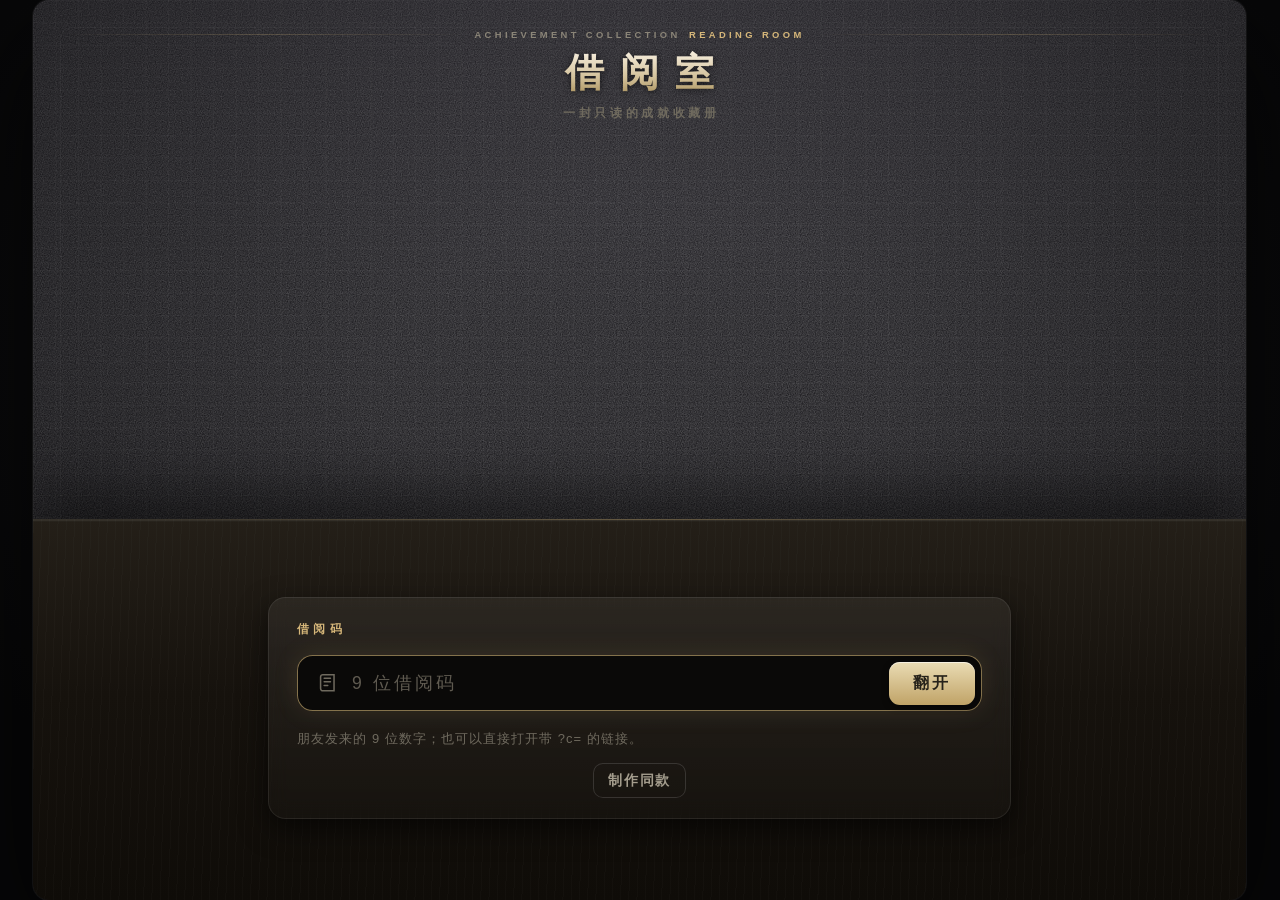
==== index.html @ 3015d7d9 "借阅室：根路径落地页与 9 位借阅码入口" ====
<!doctype html>
<html lang="zh-CN">
<head>
<meta charset="utf-8">
<meta name="viewport" content="width=device-width, initial-scale=1">
<title>借阅室 · 成就收藏册</title>
<meta name="description" content="一封只读的成就收藏册借阅邀请。">
<meta name="referrer" content="no-referrer">
<meta name="robots" content="noindex, nofollow, noarchive">
<meta name="color-scheme" content="dark">
<meta name="theme-color" content="#0b0a09">
<meta http-equiv="Content-Security-Policy" content="default-src 'self'; script-src 'self'; style-src 'self' 'unsafe-inline' https://fonts.googleapis.com; font-src 'self' data: https://fonts.gstatic.com; img-src 'self' data: https://*.steamstatic.com https://steamstatic.com; connect-src https://ac-share.duckdns.org:8443; object-src 'none'; base-uri 'none'; form-action 'none'">
<link rel="stylesheet" href="./assets/viewer-d025e273.css">
</head>
<body>
<div class="rm-root" id="root">
    <main class="rm-stage" id="stage">
        <div class="rm-room" id="room">
            <div class="rm-wall" aria-hidden="true"></div>
            <div class="rm-desk" aria-hidden="true"></div>

            <header class="rm-head">
                <div class="rm-eyebrow"><i></i><span>ACHIEVEMENT COLLECTION</span><b>READING ROOM</b><i></i></div>
                <h1 class="rm-title">借阅室</h1>
                <p class="rm-sub">一封只读的成就收藏册</p>
            </header>

            <!-- 状态面板：加载失败 / 链接失效 / 已合上 -->
            <div class="rm-panel" id="statusPanel">
                <div class="rm-glass rm-status">
                    <p class="rm-status__eyebrow">READING ROOM</p>
                    <h2 class="rm-status__title" id="statusTitle">正在取回册子</h2>
                    <p class="rm-status__text" id="statusText">请稍候。</p>
                    <div class="rm-status__row" id="statusActions" hidden>
                        <button type="button" class="rm-btn" id="statusBtn">再试一次</button>
                        <a class="rm-btn rm-status__make" id="statusMake"
                           href="https://github.com/Kevin0036/steam_achievement_improve"
                           target="_blank" rel="noopener noreferrer" hidden>制作同款</a>
                    </div>
                </div>
            </div>

            <!-- 无码落地：输入朋友发来的 9 位借阅码 -->
            <div class="rm-panel" id="codePanel">
                <div class="rm-glass rm-req rm-codebox">
                    <h2 class="rm-req__title">借阅码</h2>
                    <div class="rm-field" id="codeField">
                        <svg viewBox="0 0 24 24" aria-hidden="true"><path d="M4 5.5A2.5 2.5 0 0 1 6.5 3H19v18H6.5A2.5 2.5 0 0 1 4 18.5z"/><path d="M8 7h7M8 11h7M8 15h4"/></svg>
                        <input id="codeInput" type="text" inputmode="numeric" spellcheck="false"
                               autocomplete="off" maxlength="15" placeholder="9 位借阅码"
                               aria-label="借阅码" aria-describedby="codeHint">
                        <button type="button" class="rm-btn" id="codeBtn">翻开</button>
                    </div>
                    <div class="rm-req__foot">
                        <span class="rm-hint" id="codeHint">朋友发来的 9 位数字；也可以直接打开带 ?c= 的链接。</span>
                    </div>
                    <div class="rm-req__foot rm-codebox__more">
                        <a class="rm-btn rm-btn--ghost" id="codeMake"
                           href="https://github.com/Kevin0036/steam_achievement_improve"
                           target="_blank" rel="noopener noreferrer">制作同款</a>
                    </div>
                </div>
            </div>

            <!-- 信封 -->
            <div class="rm-mail" id="mail" aria-hidden="true">
                <i class="rm-mail__ring" id="ring"></i>
                <span class="rm-mail__back"></span>

                <div class="rm-letter" id="letter">
                    <div class="rm-letter__flip">
                        <article class="rm-postcard" id="postcardFront">
                            <div class="rm-plate">
                                <span class="rm-plate__badge" aria-hidden="true"></span>
                                <span class="rm-plate__name">成就收藏册</span>
                                <span class="rm-plate__rule" aria-hidden="true"></span>
                                <span class="rm-plate__meta" id="plateMeta">—</span>
                            </div>
                            <div class="rm-postage" aria-hidden="true">
                                <svg viewBox="0 0 30 36">
                                    <g mask="url(#rmPerf)">
                                        <rect width="30" height="36" fill="#efe6cf"/>
                                        <rect x="2.6" y="2.6" width="24.8" height="30.8" fill="#202a4c"/>
                                        <rect x="3.6" y="3.6" width="22.8" height="28.8" fill="none" stroke="#d6b77a" stroke-width=".4"/>
                                    </g>
                                    <g transform="translate(8 11) scale(.5833)">
                                        <use href="#rmSteam" fill="#d6b77a"/>
                                    </g>
                                </svg>
                            </div>
                            <svg class="rm-postmark" viewBox="0 0 64 36" aria-hidden="true">
                                <g class="rm-pm-line">
                                    <circle cx="17" cy="18" r="13.5"/>
                                    <circle cx="17" cy="18" r="11"/>
                                    <path d="M35 10q4-3 8 0t8 0 8 0M35 18q4-3 8 0t8 0 8 0M35 26q4-3 8 0t8 0 8 0"/>
                                </g>
                                <text x="17" y="17.5" text-anchor="middle" font-size="5.6" font-weight="700" id="pmDate">—</text>
                                <text x="17" y="24.5" text-anchor="middle" font-size="4.6" id="pmYear">—</text>
                            </svg>
                        </article>

                        <article class="rm-register" id="postcardBack">
                            <div class="rm-register__main">
                                <h3>借阅登记卡</h3>
                                <dl class="rm-kv">
                                    <dt>分享者</dt>
                                    <dd><img id="regAvatar" alt=""><b id="regName">—</b></dd>
                                    <dt>册内</dt>
                                    <dd class="rm-kv__stack">
                                        <span><b id="regCount">—</b> 款全成就</span>
                                        <span class="rm-kv__span" id="regSpan">—</span>
                                    </dd>
                                </dl>
                                <div class="rm-register__barcode" aria-hidden="true"></div>
                            </div>
                            <i class="rm-register__divider"></i>
                            <div class="rm-register__side">
                                <p class="rm-register__note">只读副本 · 阅毕合上寄回</p>
                                <div class="rm-register__stampbox">
                                    <span>盖章处</span>
                                    <div class="rm-mark" id="mark">已寄出</div>
                                </div>
                                <button type="button" class="rm-btn rm-btn--dark rm-btn--paper" id="openBookBtn">翻开册子</button>
                            </div>
                        </article>
                    </div>
                </div>

                <span class="rm-mail__dimmer" aria-hidden="true"></span>
                <span class="rm-mail__fold"></span>
                <span class="rm-mail__flap"><i></i><b></b></span>

                <div class="rm-seal" id="seal" role="button" tabindex="0" aria-label="拆开封蜡">
                    <i class="rm-seal__half rm-seal__half--l">
                        <i class="rm-seal__art">
                            <svg viewBox="0 0 100 100" aria-hidden="true">
                                <defs>
                                    <radialGradient id="rmWax" cx=".35" cy=".3" r=".9">
                                        <stop offset="0" stop-color="#c06256"/>
                                        <stop offset=".52" stop-color="#a3453d"/>
                                        <stop offset="1" stop-color="#6f241e"/>
                                    </radialGradient>
                                </defs>
                                <path d="M50 4C61 2 71 8 80 13 88 18 95 26 97 37 99 47 95 56 93 64 90 75 83 83 73 89 63 95 54 97 44 96 33 94 23 88 16 80 9 71 6 61 6 50 5 39 9 30 16 21 24 12 37 6 50 4Z" fill="url(#rmWax)"/>
                                <path d="M31 24C38 16 48 12 58 14" fill="none" stroke="#e08a7e" stroke-width="2.2" stroke-linecap="round" opacity=".38"/>
                                <g transform="translate(22 22) scale(2.33)">
                                    <use href="#rmSteam" fill="#f0b2a8" opacity=".35" transform="translate(.35 .45)"/>
                                    <use href="#rmSteam" fill="#5e1a14"/>
                                </g>
                                <circle cx="50" cy="50" r="36.5" fill="none" stroke="#4a1511" stroke-opacity=".4" stroke-width="1.7"/>
                            </svg>
                        </i>
                    </i>
                    <i class="rm-seal__half rm-seal__half--r">
                        <i class="rm-seal__art">
                            <svg viewBox="0 0 100 100" aria-hidden="true">
                                <path d="M50 4C61 2 71 8 80 13 88 18 95 26 97 37 99 47 95 56 93 64 90 75 83 83 73 89 63 95 54 97 44 96 33 94 23 88 16 80 9 71 6 61 6 50 5 39 9 30 16 21 24 12 37 6 50 4Z" fill="url(#rmWax)"/>
                                <path d="M31 24C38 16 48 12 58 14" fill="none" stroke="#e08a7e" stroke-width="2.2" stroke-linecap="round" opacity=".38"/>
                                <g transform="translate(22 22) scale(2.33)">
                                    <use href="#rmSteam" fill="#f0b2a8" opacity=".35" transform="translate(.35 .45)"/>
                                    <use href="#rmSteam" fill="#5e1a14"/>
                                </g>
                                <circle cx="50" cy="50" r="36.5" fill="none" stroke="#4a1511" stroke-opacity=".4" stroke-width="1.7"/>
                            </svg>
                        </i>
                    </i>
                </div>
            </div>

            <div class="rm-tip" id="tip" aria-live="polite"></div>
        </div>
    </main>

    <!-- 开册覆盖层与阅读器都在舞台外面：.rm-stage 有 container-type: size，
         fixed 后代的包含块在按规范实现的引擎（Safari / Steam CEF）里会变成它 -->
    <div class="rm-veil" id="veil" aria-hidden="true">
            <i class="rm-veil__rays"></i>
            <div class="rm-cover" id="cover">
                <div class="rm-cover__book">
                    <i class="rm-cover__ribbon" aria-hidden="true"></i>
                    <div class="rm-cover__board" aria-hidden="true"></div>
                    <div class="rm-cover__inside" aria-hidden="true"></div>
                    <div class="rm-cover__front">
                        <div class="rm-cover__face">
                            <i class="rm-cover__spine"></i>
                            <svg class="rm-corner rm-corner--a" viewBox="0 0 24 24" aria-hidden="true"><path d="M1 21V5a4 4 0 0 1 4-4h16"/><path d="M5 12V6.5A1.5 1.5 0 0 1 6.5 5H12"/><path d="M9 9l1.6-1.6L12.2 9l-1.6 1.6z" fill="currentColor" stroke="none"/></svg>
                            <svg class="rm-corner rm-corner--b" viewBox="0 0 24 24" aria-hidden="true"><path d="M1 21V5a4 4 0 0 1 4-4h16"/><path d="M5 12V6.5A1.5 1.5 0 0 1 6.5 5H12"/><path d="M9 9l1.6-1.6L12.2 9l-1.6 1.6z" fill="currentColor" stroke="none"/></svg>
                            <svg class="rm-corner rm-corner--c" viewBox="0 0 24 24" aria-hidden="true"><path d="M1 21V5a4 4 0 0 1 4-4h16"/><path d="M5 12V6.5A1.5 1.5 0 0 1 6.5 5H12"/><path d="M9 9l1.6-1.6L12.2 9l-1.6 1.6z" fill="currentColor" stroke="none"/></svg>
                            <svg class="rm-corner rm-corner--d" viewBox="0 0 24 24" aria-hidden="true"><path d="M1 21V5a4 4 0 0 1 4-4h16"/><path d="M5 12V6.5A1.5 1.5 0 0 1 6.5 5H12"/><path d="M9 9l1.6-1.6L12.2 9l-1.6 1.6z" fill="currentColor" stroke="none"/></svg>
                            <span class="rm-cover__badge" aria-hidden="true"></span>
                            <span class="rm-cover__name">成就收藏册</span>
                            <span class="rm-cover__sub">ACHIEVEMENT COLLECTION</span>
                            <span class="rm-cover__rule" aria-hidden="true"><i></i></span>
                            <span class="rm-cover__span" id="coverSpan">—</span>
                        </div>
                        <div class="rm-cover__back" aria-hidden="true">
                            <div class="rm-cover__endpaper" id="coverEnd"></div>
                        </div>
                    </div>
                </div>
            </div>
        </div>

        <!-- 阅读器 -->
        <section class="rm-reader" id="reader" aria-hidden="true" aria-label="借阅中的收藏册">
            <header class="rm-bar">
                <div class="rm-bar__id">
                    <span class="rm-bar__badge" aria-hidden="true"></span>
                    <b>借阅室</b>
                    <span class="rm-bar__sep" aria-hidden="true"></span>
                    <img id="barAvatar" alt="">
                    <span class="rm-bar__name" id="barName">—</span>
                    <button type="button" class="rm-friend" id="friendBtn" hidden>
                        <svg viewBox="0 0 16 16" aria-hidden="true">
                            <rect x="5.5" y="5.5" width="8" height="8" rx="1.6" fill="none" stroke="currentColor" stroke-width="1.3"/>
                            <path d="M10.5 3.5a1.6 1.6 0 0 0-1.6-1.6H4.1A1.6 1.6 0 0 0 2.5 3.5v4.8a1.6 1.6 0 0 0 1.6 1.6" fill="none" stroke="currentColor" stroke-width="1.3" stroke-linecap="round"/>
                        </svg>
                        获取好友代码
                    </button>
                </div>
                <div class="rm-bar__meta">
                    <span id="barMeta">—</span>
                    <span class="rm-bar__ro">只读快照</span>
                </div>
                <div class="rm-bar__actions">
                    <button type="button" class="rm-btn rm-btn--ghost" id="setBtn" aria-expanded="false" aria-controls="setPop">阅读设置</button>
                    <button type="button" class="rm-btn rm-btn--ghost" id="closeBtn">合上并寄回</button>
                </div>
            </header>

            <div class="rm-setpop" id="setPop" hidden>
                <p class="rm-setpop__title">阅读设置</p>
                <div class="rm-setpop__row">
                    <span class="rm-setpop__label">单页卡片数量</span>
                    <div class="rm-setpop__chips" role="group" aria-label="单页卡片数量">
                        <button type="button" data-per="1">一页一卡</button>
                        <button type="button" data-per="4">一页四卡</button>
                    </div>
                </div>
                <div class="rm-setpop__row">
                    <span class="rm-setpop__label">年份特殊页</span>
                    <button type="button" class="rm-switch" id="yearToggle" role="switch" aria-checked="false" aria-label="年份特殊页"><i></i></button>
                </div>
                <div class="rm-setpop__row">
                    <span class="rm-setpop__label">年份页左右展开</span>
                    <button type="button" class="rm-switch" id="spreadToggle" role="switch" aria-checked="false" aria-label="年份页左右展开"><i></i></button>
                </div>
                <p class="rm-setpop__note">只调整这次阅读的排版，不会改变分享快照。</p>
            </div>

            <div class="rm-reader__book">
                <div id="bookHost" class="ac-cardpack"></div>
            </div>
        </section>

        <div class="rm-toast" id="toast" role="status" aria-live="polite"></div>
</div>

<!-- 贴纸 / 邮票共用定义 -->
<svg width="0" height="0" style="position:absolute" aria-hidden="true"><defs>
    <path id="rmSteam" d="M11.979 0C5.678 0 .511 4.86.022 11.037l6.432 2.658c.545-.371 1.203-.59 1.912-.59.063 0 .125.004.188.006l2.861-4.142V8.91c0-2.495 2.028-4.524 4.524-4.524 2.494 0 4.524 2.031 4.524 4.527s-2.03 4.525-4.524 4.525h-.105l-4.076 2.911c0 .052.004.105.004.159 0 1.875-1.515 3.396-3.39 3.396-1.635 0-3.016-1.173-3.331-2.727L.436 15.27C1.862 20.307 6.486 24 11.979 24c6.627 0 11.999-5.373 11.999-12S18.605 0 11.979 0zM7.54 18.21l-1.473-.61c.262.543.714.999 1.314 1.25 1.297.539 2.793-.076 3.332-1.375.263-.63.264-1.319.005-1.949s-.75-1.121-1.377-1.383c-.624-.26-1.29-.249-1.878-.03l1.523.63c.956.4 1.409 1.5 1.009 2.455-.397.957-1.497 1.41-2.454 1.012H7.54zm11.415-9.303c0-1.662-1.353-3.015-3.015-3.015-1.665 0-3.015 1.353-3.015 3.015 0 1.665 1.35 3.015 3.015 3.015 1.663 0 3.015-1.35 3.015-3.015zm-5.273-.005c0-1.252 1.013-2.266 2.265-2.266 1.249 0 2.266 1.014 2.266 2.266 0 1.251-1.017 2.265-2.266 2.265-1.253 0-2.265-1.014-2.265-2.265z"/>
    <mask id="rmPerf" maskUnits="userSpaceOnUse" x="0" y="0" width="30" height="36">
        <rect width="30" height="36" fill="#fff"/>
        <rect width="30" height="36" fill="none" stroke="#000" stroke-width="2.2" stroke-dasharray="0 3.1" stroke-linecap="round"/>
    </mask>
</defs></svg>

<script type="module" src="./assets/viewer-c44bc447.js"></script>
</body>
</html>
---- assets/viewer-d025e273.css ----
@import"https://fonts.googleapis.com/css2?family=Be+Vietnam+Pro:ital,wght@0,100;0,200;0,300;0,400;0,500;0,600;0,700;0,800;0,900;1,100;1,200;1,300;1,400;1,500;1,600;1,700;1,800;1,900&display=swap";*{font-family:Be Vietnam Pro,sans-serif!important}:root{--ac-badge-img: url("data:image/svg+xml,%3Csvg%20xmlns%3D%22http%3A%2F%2Fwww.w3.org%2F2000%2Fsvg%22%20viewBox%3D%220%200%20100%20118%22%3E%3Cdefs%3E%3ClinearGradient%20id%3D%22rim%22%20x1%3D%220%22%20y1%3D%220%22%20x2%3D%221%22%20y2%3D%221%22%3E%3Cstop%20offset%3D%220%22%20stop-color%3D%22%23fff6d6%22%2F%3E%3Cstop%20offset%3D%22.45%22%20stop-color%3D%22%23f7d77e%22%2F%3E%3Cstop%20offset%3D%221%22%20stop-color%3D%22%23d49b2c%22%2F%3E%3C%2FlinearGradient%3E%3ClinearGradient%20id%3D%22blue%22%20x1%3D%220%22%20y1%3D%220%22%20x2%3D%220%22%20y2%3D%221%22%3E%3Cstop%20offset%3D%220%22%20stop-color%3D%22%235b9bff%22%2F%3E%3Cstop%20offset%3D%221%22%20stop-color%3D%22%232b63dc%22%2F%3E%3C%2FlinearGradient%3E%3ClinearGradient%20id%3D%22blueIn%22%20x1%3D%220%22%20y1%3D%220%22%20x2%3D%220%22%20y2%3D%221%22%3E%3Cstop%20offset%3D%220%22%20stop-color%3D%22%232f6fe8%22%2F%3E%3Cstop%20offset%3D%221%22%20stop-color%3D%22%231d4cc0%22%2F%3E%3C%2FlinearGradient%3E%3ClinearGradient%20id%3D%22tail%22%20x1%3D%220%22%20y1%3D%220%22%20x2%3D%220%22%20y2%3D%221%22%3E%3Cstop%20offset%3D%220%22%20stop-color%3D%22%232459cf%22%2F%3E%3Cstop%20offset%3D%22.55%22%20stop-color%3D%22%233a7cf2%22%2F%3E%3Cstop%20offset%3D%221%22%20stop-color%3D%22%232a62de%22%2F%3E%3C%2FlinearGradient%3E%3CradialGradient%20id%3D%22orb%22%20cx%3D%22.38%22%20cy%3D%22.32%22%20r%3D%22.75%22%3E%3Cstop%20offset%3D%220%22%20stop-color%3D%22%23ffe17a%22%2F%3E%3Cstop%20offset%3D%22.5%22%20stop-color%3D%22%23fbb52a%22%2F%3E%3Cstop%20offset%3D%221%22%20stop-color%3D%22%23e08a0e%22%2F%3E%3C%2FradialGradient%3E%3ClinearGradient%20id%3D%22ring%22%20x1%3D%220%22%20y1%3D%220%22%20x2%3D%221%22%20y2%3D%221%22%3E%3Cstop%20offset%3D%220%22%20stop-color%3D%22%23fffaf0%22%2F%3E%3Cstop%20offset%3D%22.6%22%20stop-color%3D%22%23f6dc9c%22%2F%3E%3Cstop%20offset%3D%221%22%20stop-color%3D%22%23dcae55%22%2F%3E%3C%2FlinearGradient%3E%3CclipPath%20id%3D%22orbClip%22%3E%3Ccircle%20cx%3D%2250%22%20cy%3D%2247%22%20r%3D%2215.2%22%2F%3E%3C%2FclipPath%3E%3CclipPath%20id%3D%22tl%22%3E%3Crect%20width%3D%2250%22%20height%3D%2247%22%2F%3E%3C%2FclipPath%3E%3C%2Fdefs%3E%3Cpath%20d%3D%22M26%2064L52%2077L45.5%20112.5L33.5%20102.5L16.5%20107Z%22%20fill%3D%22url(%23tail)%22%20stroke%3D%22%234a3208%22%20stroke-width%3D%227%22%20stroke-linejoin%3D%22round%22%2F%3E%3Cpath%20d%3D%22M26%2064L52%2077L45.5%20112.5L33.5%20102.5L16.5%20107Z%22%20fill%3D%22none%22%20stroke%3D%22url(%23rim)%22%20stroke-width%3D%224.6%22%20stroke-linejoin%3D%22round%22%2F%3E%3Cpath%20d%3D%22M74%2064L48%2077L54.5%20112.5L66.5%20102.5L83.5%20107Z%22%20fill%3D%22url(%23tail)%22%20stroke%3D%22%234a3208%22%20stroke-width%3D%227%22%20stroke-linejoin%3D%22round%22%2F%3E%3Cpath%20d%3D%22M74%2064L48%2077L54.5%20112.5L66.5%20102.5L83.5%20107Z%22%20fill%3D%22none%22%20stroke%3D%22url(%23rim)%22%20stroke-width%3D%224.6%22%20stroke-linejoin%3D%22round%22%2F%3E%3Cpath%20d%3D%22M50%207L61.72%2018.72L78.28%2018.72L78.28%2035.28L90%2047L78.28%2058.72L78.28%2075.28L61.72%2075.28L50%2087L38.28%2075.28L21.72%2075.28L21.72%2058.72L10%2047L21.72%2035.28L21.72%2018.72L38.28%2018.72Z%22%20fill%3D%22url(%23blue)%22%20stroke%3D%22%234a3208%22%20stroke-width%3D%229.5%22%20stroke-linejoin%3D%22round%22%2F%3E%3Cpath%20d%3D%22M50%207L61.72%2018.72L78.28%2018.72L78.28%2035.28L90%2047L78.28%2058.72L78.28%2075.28L61.72%2075.28L50%2087L38.28%2075.28L21.72%2075.28L21.72%2058.72L10%2047L21.72%2035.28L21.72%2018.72L38.28%2018.72Z%22%20fill%3D%22none%22%20stroke%3D%22url(%23rim)%22%20stroke-width%3D%227%22%20stroke-linejoin%3D%22round%22%2F%3E%3Cpath%20d%3D%22M50%2014.5L59.52%2024.02L72.98%2024.02L72.98%2037.48L82.5%2047L72.98%2056.52L72.98%2069.98L59.52%2069.98L50%2079.5L40.48%2069.98L27.02%2069.98L27.02%2056.52L17.5%2047L27.02%2037.48L27.02%2024.02L40.48%2024.02Z%22%20fill%3D%22url(%23blueIn)%22%20stroke%3D%22%231a43ad%22%20stroke-width%3D%221%22%20stroke-linejoin%3D%22round%22%20opacity%3D%22.95%22%2F%3E%3Cpath%20d%3D%22M50%2014.5L59.52%2024.02L72.98%2024.02L72.98%2037.48L82.5%2047L72.98%2056.52L72.98%2069.98L59.52%2069.98L50%2079.5L40.48%2069.98L27.02%2069.98L27.02%2056.52L17.5%2047L27.02%2037.48L27.02%2024.02L40.48%2024.02Z%22%20fill%3D%22none%22%20stroke%3D%22%237fb2ff%22%20stroke-width%3D%22.9%22%20stroke-linejoin%3D%22round%22%20opacity%3D%22.45%22%20clip-path%3D%22url(%23tl)%22%2F%3E%3Ccircle%20cx%3D%2250%22%20cy%3D%2247%22%20r%3D%2219.6%22%20fill%3D%22%234a3208%22%20opacity%3D%22.55%22%2F%3E%3Ccircle%20cx%3D%2250%22%20cy%3D%2247%22%20r%3D%2219%22%20fill%3D%22url(%23ring)%22%2F%3E%3Ccircle%20cx%3D%2250%22%20cy%3D%2247%22%20r%3D%2215.6%22%20fill%3D%22%23b86d06%22%20opacity%3D%22.55%22%2F%3E%3Ccircle%20cx%3D%2250%22%20cy%3D%2247%22%20r%3D%2215.2%22%20fill%3D%22url(%23orb)%22%2F%3E%3Cpath%20d%3D%22M53%2029L68%2044L47%2065L32%2050Z%22%20fill%3D%22%23ffd257%22%20opacity%3D%22.42%22%20clip-path%3D%22url(%23orbClip)%22%2F%3E%3Cpath%20d%3D%22M50.5%2035.8A11.2%2011.2%200%200%201%2060.4%2043.4%22%20fill%3D%22none%22%20stroke%3D%22%23fff%22%20stroke-width%3D%222.8%22%20stroke-linecap%3D%22round%22%20opacity%3D%22.95%22%2F%3E%3Ccircle%20cx%3D%2260.6%22%20cy%3D%2248.4%22%20r%3D%221.7%22%20fill%3D%22%23fff%22%20opacity%3D%22.95%22%2F%3E%3C%2Fsvg%3E");--ac-laurel: url(data:image/svg+xml,%3Csvg%20xmlns%3D%22http%3A%2F%2Fwww.w3.org%2F2000%2Fsvg%22%20viewBox%3D%220%200%2040%20100%22%3E%3Cpath%20d%3D%22M31%2097Q-7%2050%2031%203%22%20fill%3D%22none%22%20stroke%3D%22%23fff%22%20stroke-width%3D%222.6%22%20stroke-linecap%3D%22round%22%2F%3E%3Cpath%20d%3D%22M26.71%2091.36Q19.76%2084.9%2010.55%2087.19Q17.5%2093.65%2026.71%2091.36ZM26.71%2091.36Q29.39%2085.6%2025.44%2080.63Q22.76%2086.39%2026.71%2091.36ZM19.78%2080.08Q14.02%2072.98%204.93%2073.92Q10.69%2081.02%2019.78%2080.08ZM19.78%2080.08Q23.12%2074.95%2020.02%2069.68Q16.68%2074.81%2019.78%2080.08ZM15.04%2068.8Q10.69%2061.15%201.92%2060.61Q6.26%2068.26%2015.04%2068.8ZM15.04%2068.8Q19.01%2064.46%2016.9%2058.96Q12.93%2063.31%2015.04%2068.8ZM12.49%2057.52Q9.73%2049.54%201.54%2047.48Q4.29%2055.46%2012.49%2057.52ZM12.49%2057.52Q17%2054.12%2015.98%2048.56Q11.46%2051.96%2012.49%2057.52ZM12.12%2046.24Q11%2038.22%203.67%2034.77Q4.79%2042.8%2012.12%2046.24ZM12.12%2046.24Q16.99%2043.87%2017.05%2038.45Q12.18%2040.82%2012.12%2046.24ZM13.95%2034.96Q14.33%2027.22%208.05%2022.66Q7.67%2030.41%2013.95%2034.96ZM13.95%2034.96Q18.95%2033.61%2019.98%2028.52Q14.97%2029.88%2013.95%2034.96ZM17.96%2023.68Q19.58%2016.46%2014.42%2011.15Q12.8%2018.37%2017.96%2023.68ZM17.96%2023.68Q22.89%2023.23%2024.69%2018.61Q19.76%2019.06%2017.96%2023.68ZM24.16%2012.4Q26.71%205.82%2022.6%200.09Q20.05%206.67%2024.16%2012.4ZM24.16%2012.4Q28.87%2012.67%2031.22%208.57Q26.51%208.3%2024.16%2012.4ZM28.79%205.82Q34.5%203.26%2035.44%20-2.94Q29.73%20-0.37%2028.79%205.82Z%22%20fill%3D%22%23fff%22%2F%3E%3C%2Fsvg%3E);--ac-trophy: url(data:image/svg+xml,%3Csvg%20xmlns%3D%22http%3A%2F%2Fwww.w3.org%2F2000%2Fsvg%22%20viewBox%3D%220%200%2024%2024%22%3E%3Cpath%20d%3D%22M6.2%202.6h11.6v5.2a5.8%205.8%200%200%201-11.6%200z%22%20fill%3D%22%23fff%22%2F%3E%3Cpath%20d%3D%22M6.4%204.4H3.9a2.6%202.6%200%200%200%200%205.2h2.9M17.6%204.4h2.5a2.6%202.6%200%200%201%200%205.2h-2.9%22%20fill%3D%22none%22%20stroke%3D%22%23fff%22%20stroke-width%3D%221.7%22%2F%3E%3Cpath%20d%3D%22M10.6%2013.4h2.8v3.2h-2.8zM7.6%2017.4h8.8a1%201%200%200%201%201%201v1.6H6.6v-1.6a1%201%200%200%201%201-1zM5.8%2020.4h12.4v1.8H5.8z%22%20fill%3D%22%23fff%22%2F%3E%3C%2Fsvg%3E);--ac-stopwatch: url(data:image/svg+xml,%3Csvg%20xmlns%3D%22http%3A%2F%2Fwww.w3.org%2F2000%2Fsvg%22%20viewBox%3D%220%200%2024%2024%22%3E%3Cpath%20d%3D%22M9.4%201.6h5.2v2.2H9.4z%22%20fill%3D%22%23fff%22%2F%3E%3Cpath%20d%3D%22M18.2%205.2l1.6-1.6%201.5%201.5-1.6%201.6z%22%20fill%3D%22%23fff%22%2F%3E%3Cpath%20fill%3D%22%23fff%22%20fill-rule%3D%22evenodd%22%20d%3D%22M12%204.6a8.6%208.6%200%201%201%200%2017.2a8.6%208.6%200%200%201%200-17.2zM11%208.2h2v6.2h-2z%22%2F%3E%3C%2Fsvg%3E);--ac-sparkle: url(data:image/svg+xml,%3Csvg%20xmlns%3D%22http%3A%2F%2Fwww.w3.org%2F2000%2Fsvg%22%20viewBox%3D%220%200%2020%2020%22%3E%3Cpath%20d%3D%22M10%200C10.9%206.2%2013.8%209.1%2020%2010C13.8%2010.9%2010.9%2013.8%2010%2020C9.1%2013.8%206.2%2010.9%200%2010C6.2%209.1%209.1%206.2%2010%200Z%22%20fill%3D%22%23fff%22%2F%3E%3C%2Fsvg%3E);--ac-grain: url("data:image/svg+xml,%3Csvg%20xmlns%3D%22http%3A%2F%2Fwww.w3.org%2F2000%2Fsvg%22%20width%3D%22160%22%20height%3D%22160%22%3E%3Cfilter%20id%3D%22n%22%3E%3CfeTurbulence%20type%3D%22fractalNoise%22%20baseFrequency%3D%22.85%22%20numOctaves%3D%222%22%20stitchTiles%3D%22stitch%22%2F%3E%3CfeColorMatrix%20values%3D%220%200%200%200%201%20%200%200%200%200%201%20%200%200%200%200%201%20%200%200%200%20.55%200%22%2F%3E%3C%2Ffilter%3E%3Crect%20width%3D%22160%22%20height%3D%22160%22%20filter%3D%22url(%23n)%22%2F%3E%3C%2Fsvg%3E")}:root{--ac-bg: rgb(var(--st-background, 10, 10, 10));--ac-surface-1: rgb(var(--st-color-1, 17, 17, 17));--ac-surface-2: rgb(var(--st-color-4, 24, 24, 24));--ac-surface-3: rgb(var(--st-color-2, 30, 30, 30));--ac-line: rgba(255, 255, 255, .07);--ac-line-strong: rgba(255, 255, 255, .14);--ac-text: #ebedf0;--ac-text-dim: #a3a8b0;--ac-text-faint: #6c7179;--ac-radius: var(--st-border-radius, 8px);--ac-blue-hi: #4c88f2;--ac-blue: #3a72e6;--ac-blue-lo: #2c5fd6;--ac-gold: #ffd659;--ac-gold-soft: #f3d38a;--ac-rainbow: linear-gradient( 112deg, #ffd23f 0%, #d9f04f 30%, #73e6b6 58%, #5ec8f2 78%, #6aa8ff 100% );--ac-perfect: linear-gradient(90deg, #b9f45a 0%, #6ff09a 45%, #3fe2e6 100%);--ac-font: "Be Vietnam Pro", "Motiva Sans", "Microsoft YaHei UI", "PingFang SC", "Noto Sans SC", sans-serif;--ac-ease-out: cubic-bezier(.2, .8, .2, 1);--ac-ease-page: cubic-bezier(.55, .05, .25, 1)}.ac-sr-only{position:absolute;width:1px;height:1px;margin:-1px;padding:0;overflow:hidden;clip:rect(0 0 0 0);clip-path:inset(50%);white-space:nowrap;border:0}.ac-album{--ac-turn: 1s;--ac-paper: #1c1d21;position:relative;display:grid;place-items:center;width:100%;height:100%;min-height:420px;overflow:hidden;container-type:size;background:radial-gradient(60% 60% at 50% 46%,rgba(255,255,255,.04),transparent 70%),var(--ac-surface-1);font-family:var(--ac-font);-webkit-user-select:none;user-select:none}.ac-book{position:relative;width:min(94cqw,132cqh);aspect-ratio:3 / 2;container-type:size}.ac-book__board{position:absolute;inset:0;z-index:1;border-radius:1.6cqh;background:var(--ac-grain),radial-gradient(120% 140% at 30% 15%,#272a33,#1a1c22 55%,#121317);background-size:120px 120px,auto;background-blend-mode:soft-light,normal;box-shadow:0 3.6cqh 7cqh #0000008c,0 .9cqh 1.8cqh #0006,inset 0 0 0 1px #ffffff0d,inset 0 1px #ffffff12}.ac-book__board:before{content:"";position:absolute;inset:1.25cqh;border:1px dashed rgba(255,255,255,.1);border-radius:1cqh}.ac-book__board:after{content:"";position:absolute;top:0;bottom:0;left:50%;width:2.4cqh;transform:translate(-50%);background:linear-gradient(90deg,#0000,#00000073 50%,#0000)}.ac-book__ribbon{position:absolute;bottom:-6cqh;left:55%;z-index:0;width:2cqh;height:16cqh;cursor:grab;touch-action:none;outline:none;filter:drop-shadow(0 .6cqh .8cqh rgba(0,0,0,.5));transition:filter .18s ease,transform .36s cubic-bezier(.22,.8,.3,1)}.ac-book__ribbon:hover,.ac-book__ribbon:focus-visible{filter:drop-shadow(0 .6cqh 1.2cqh rgba(0,0,0,.55)) brightness(1.22)}.ac-book__ribbon[data-pulling]{cursor:grabbing;transition:filter .18s ease}.ac-book__ribbon:before{content:"";position:absolute;inset:0;background:linear-gradient(90deg,#363a8c,rgb(var(--st-accent-1, 102, 108, 255)) 48%,#363a8c);clip-path:polygon(0 0,100% 0,100% 100%,50% 84%,0 100%);opacity:.88}.ac-book__pages{position:absolute;inset:2.8cqh 1.5cqw;z-index:2;perspective:340cqw}.ac-page{position:absolute;overflow:hidden}.ac-page--base{top:0;bottom:0;width:50%}.ac-page--base.ac-page--left{left:0}.ac-page--base.ac-page--right{left:50%}.ac-page--left{border-radius:1cqh 0 0 1cqh}.ac-page--right{border-radius:0 1cqh 1cqh 0}.ac-page__paper{position:absolute;inset:0;background:var(--ac-grain),linear-gradient(rgba(255,255,255,.022) 1px,transparent 1px),linear-gradient(90deg,rgba(255,255,255,.022) 1px,transparent 1px),linear-gradient(180deg,#1f2024,var(--ac-paper) 40%,#19191d);background-size:120px 120px,3.3cqh 3.3cqh,3.3cqh 3.3cqh,auto;background-position:0 0,center,center,0 0;background-blend-mode:soft-light,normal,normal,normal}.ac-page__paper:after{content:"";position:absolute;inset:0}.ac-page--right .ac-page__paper:after{background:linear-gradient(90deg,#0000008c,#0000003d 2.5%,#00000012 7%,#0000 14%),linear-gradient(270deg,#ffffff0a,#fff0 3%)}.ac-page--left .ac-page__paper:after{background:linear-gradient(270deg,#0000008c,#0000003d 2.5%,#00000012 7%,#0000 14%),linear-gradient(90deg,#ffffff0a,#fff0 3%)}.ac-book[data-right-depth="1"] .ac-page--base.ac-page--right{box-shadow:2px 0 0 -1px #2a2b30}.ac-book[data-right-depth="2"] .ac-page--base.ac-page--right{box-shadow:2px 0 0 -1px #2a2b30,4px 0 0 -2px #16171a}.ac-book[data-right-depth="3"] .ac-page--base.ac-page--right{box-shadow:2px 0 0 -1px #2a2b30,4px 0 0 -2px #16171a,6px 0 0 -3px #2a2b30}.ac-book[data-right-depth="4"] .ac-page--base.ac-page--right{box-shadow:2px 0 0 -1px #2a2b30,4px 0 0 -2px #16171a,6px 0 0 -3px #2a2b30,8px 0 0 -4px #16171a}.ac-book[data-left-depth="1"] .ac-page--base.ac-page--left{box-shadow:-2px 0 0 -1px #2a2b30}.ac-book[data-left-depth="2"] .ac-page--base.ac-page--left{box-shadow:-2px 0 0 -1px #2a2b30,-4px 0 0 -2px #16171a}.ac-book[data-left-depth="3"] .ac-page--base.ac-page--left{box-shadow:-2px 0 0 -1px #2a2b30,-4px 0 0 -2px #16171a,-6px 0 0 -3px #2a2b30}.ac-book[data-left-depth="4"] .ac-page--base.ac-page--left{box-shadow:-2px 0 0 -1px #2a2b30,-4px 0 0 -2px #16171a,-6px 0 0 -3px #2a2b30,-8px 0 0 -4px #16171a}.ac-page__folio{position:absolute;bottom:4.2cqh;font-size:1.55cqh;font-weight:600;letter-spacing:.32em;color:#ffffff3d;font-variant-numeric:tabular-nums}.ac-page--right .ac-page__folio{right:8%}.ac-page--left .ac-page__folio{left:8%}.ac-slot{position:absolute;top:46.5%;left:50%;height:74cqh;aspect-ratio:5 / 7;transform:translate(-50%,-50%)}.ac-slot:before{content:"";position:absolute;inset:-3.2cqh;border:1px solid rgba(255,255,255,.06);border-radius:.6cqh;box-shadow:inset 0 0 0 .55cqh #0000,inset 0 0 0 calc(.55cqh + 1px) #ffffff09;pointer-events:none}.ac-slot:after{content:"";position:absolute;inset:-.9cqh;z-index:-1;border-radius:3.8cqh;background:#0000004d;box-shadow:inset 0 .3cqh .8cqh #000000b3,inset 0 0 0 1px #00000073,0 1px #ffffff0b}.ac-book[data-per-page="4"] .ac-slot{height:36cqh}.ac-book[data-per-page="4"] .ac-slot[data-slot="0"]{top:28.5%;left:32%}.ac-book[data-per-page="4"] .ac-slot[data-slot="1"]{top:28.5%;left:68%}.ac-book[data-per-page="4"] .ac-slot[data-slot="2"]{top:68.5%;left:32%}.ac-book[data-per-page="4"] .ac-slot[data-slot="3"]{top:68.5%;left:68%}.ac-book[data-per-page="4"] .ac-slot:before{inset:-1.25cqh;border-radius:.35cqh;box-shadow:inset 0 0 0 .22cqh #0000,inset 0 0 0 calc(.22cqh + 1px) #ffffff09}.ac-book[data-per-page="4"] .ac-slot:after{inset:-.45cqh;border-radius:1.9cqh}.ac-slot--empty:before{opacity:.55}.ac-book[data-per-page="4"] .ac-slot[data-hover]{z-index:20}.ac-leaf{position:absolute;top:0;bottom:0;left:0;width:50%;transform-origin:100% 50%;transform-style:preserve-3d;transform:rotateY(0)}.ac-book[data-binding=sequential] .ac-leaf{left:50%;transform-origin:0% 50%}.ac-leaf[data-turned]{transform:rotateY(180deg)}.ac-book[data-binding=sequential] .ac-leaf[data-turned]{transform:rotateY(-180deg)}.ac-leaf.is-turning{transition:transform var(--ac-turn) var(--ac-ease-page)}.ac-leaf__face{inset:0;-webkit-backface-visibility:hidden;backface-visibility:hidden}.ac-leaf__face--back{transform:rotateY(180deg)}.ac-leaf:not([data-turned]) .ac-leaf__face--back,.ac-leaf[data-turned] .ac-leaf__face--front,.ac-leaf.is-turning .ac-leaf__face,.ac-book[data-turning] .ac-card{pointer-events:none}.ac-page__shade{position:absolute;inset:0;z-index:10;pointer-events:none;opacity:0}.ac-page--right>.ac-page__shade{background:linear-gradient(90deg,#000000bf,#00000059 45%,#0003)}.ac-page--left>.ac-page__shade{background:linear-gradient(270deg,#000000bf,#00000059 45%,#0003)}.ac-page--right[data-shade=reveal]>.ac-page__shade,.ac-page--right[data-shade=cover]>.ac-page__shade{background:linear-gradient(90deg,#000000b3,#0000004d 30%,#0000 75%)}.ac-page--left[data-shade=reveal]>.ac-page__shade,.ac-page--left[data-shade=cover]>.ac-page__shade{background:linear-gradient(270deg,#000000b3,#0000004d 30%,#0000 75%)}[data-shade=dim]>.ac-page__shade{animation:ac-shade-dim var(--ac-turn) var(--ac-ease-page) both}[data-shade=light]>.ac-page__shade{animation:ac-shade-light var(--ac-turn) var(--ac-ease-page) both}[data-shade=reveal]>.ac-page__shade{animation:ac-shade-reveal var(--ac-turn) var(--ac-ease-page) both}[data-shade=cover]>.ac-page__shade{animation:ac-shade-cover var(--ac-turn) var(--ac-ease-page) both}@keyframes ac-shade-dim{0%{opacity:0}50%{opacity:.85}to{opacity:1}}@keyframes ac-shade-light{0%{opacity:1}50%{opacity:.85}to{opacity:0}}@keyframes ac-shade-reveal{0%{opacity:1}45%{opacity:.55}to{opacity:0}}@keyframes ac-shade-cover{0%{opacity:0}55%{opacity:.45}to{opacity:.9}}.ac-page--title .ac-page__paper:before{content:"";position:absolute;inset:4.4cqh;border:1px solid rgba(255,255,255,.07);box-shadow:inset 0 0 0 .6cqh #0000,inset 0 0 0 calc(.6cqh + 1px) #ffffff0a}.ac-title{position:absolute;inset:0;display:flex;flex-direction:column;align-items:center;justify-content:center;text-align:center}.ac-title__badge{width:15cqh;aspect-ratio:100 / 118;margin-bottom:4.4cqh;background:var(--ac-badge-img) center / contain no-repeat;filter:drop-shadow(0 1.2cqh 1.8cqh rgba(0,0,0,.5))}.ac-title__name{padding-left:.34em;font-size:4.6cqh;font-weight:600;line-height:1.2;letter-spacing:.34em;background:linear-gradient(180deg,#f6f3ec,#d9d4c8 55%,#a9a497);-webkit-background-clip:text;background-clip:text;color:transparent;-webkit-text-fill-color:transparent;filter:drop-shadow(0 .25cqh .4cqh rgba(0,0,0,.5))}.ac-title__sub{margin-top:1.6cqh;padding-left:.52em;font-size:1.35cqh;font-weight:500;letter-spacing:.52em;color:#ffffff4d}.ac-title__rule{width:9cqh;height:1px;margin:4cqh 0 3.4cqh;background:linear-gradient(90deg,transparent,rgba(255,255,255,.22),transparent)}.ac-title__owner{display:flex;align-items:center;gap:1.3cqh;font-size:1.9cqh;font-weight:500;color:#ffffffb8}.ac-title__avatar{width:3.6cqh;height:3.6cqh;object-fit:cover;border-radius:.7cqh;box-shadow:0 0 0 1px #ffffff1a}.ac-title__stats{display:flex;align-items:center;gap:2.2cqh;margin-top:3.4cqh}.ac-title__stats-sep{width:1px;height:3.4cqh;background:linear-gradient(180deg,transparent,rgba(255,255,255,.18),transparent)}.ac-title__stat{display:flex;flex-direction:column;align-items:center;gap:.7cqh;min-width:7.6cqh}.ac-title__stat-main{display:flex;align-items:center;gap:.7cqh;font-size:2.5cqh;line-height:1;font-variant-numeric:tabular-nums}.ac-title__stat-main b{font-weight:600}.ac-title__stat--cards .ac-title__stat-main b{color:#ffffffe0}.ac-title__trophy{width:2.1cqh;height:2.1cqh;-webkit-mask:var(--ac-trophy) center / contain no-repeat;mask:var(--ac-trophy) center / contain no-repeat}.ac-title__stat--gold .ac-title__trophy{background:linear-gradient(160deg,#fff3a8,#f7c53a 55%,#d38f12)}.ac-title__stat--gold .ac-title__stat-main b{color:var(--ac-gold)}.ac-title__stat--silver .ac-title__trophy{background:linear-gradient(160deg,#fff,#d0d8e2 55%,#8f9bab)}.ac-title__stat--silver .ac-title__stat-main b{color:#e6edf5}.ac-title__stat-label{padding-left:.16em;font-size:1.08cqh;font-weight:500;letter-spacing:.16em;color:#ffffff4d;white-space:nowrap}.ac-page-hint{position:absolute;right:0;bottom:7.4cqh;left:0;font-size:1.45cqh;letter-spacing:.24em;text-align:center;color:#ffffff3d}.ac-end{position:absolute;top:46.5%;left:50%;display:flex;flex-direction:column;align-items:center;justify-content:center;height:74cqh;aspect-ratio:5 / 7;transform:translate(-50%,-50%);text-align:center;border:1px dashed rgba(255,255,255,.13);border-radius:3cqh;background:#0000002e}.ac-end__mark{width:12cqh;aspect-ratio:100 / 118;margin-bottom:3.4cqh;background:var(--ac-badge-img) center / contain no-repeat;filter:grayscale(1) brightness(.55);opacity:.32}.ac-end__title{padding-left:.3em;font-size:2.6cqh;font-weight:600;letter-spacing:.3em;color:#ffffff8c}.ac-end__desc{max-width:80%;margin-top:1.6cqh;font-size:1.45cqh;line-height:1.7;color:#ffffff47}.ac-slot[data-incoming] .ac-card{visibility:hidden}.ac-slot[data-incoming]:after{animation:ac-slot-await 1.3s ease-in-out infinite alternate}@keyframes ac-slot-await{0%{box-shadow:inset 0 .3cqh .8cqh #000000b3,inset 0 0 0 1px #00000073,0 0 #ffd65900}to{box-shadow:inset 0 .3cqh .8cqh #000000b3,inset 0 0 0 1px #ffd65959,0 0 3cqh .3cqh #ffd6592e}}.ac-book[data-intro] .ac-card{pointer-events:none}.ac-intro-veil{position:absolute;inset:0;z-index:3;border-radius:1.6cqh;background:radial-gradient(70% 80% at 50% 50%,#06070a73,#06070ab8);opacity:0;pointer-events:none}.ac-intro-burst{position:absolute;top:50%;left:50%;z-index:4;width:128cqh;aspect-ratio:1;border-radius:50%;background:radial-gradient(circle,#ffecaa80,#ffd65933 22%,#ffd65900 52%),repeating-conic-gradient(from 0deg,#fff4d629 0deg 5deg,#fff4d600 5deg 16deg);-webkit-mask-image:radial-gradient(circle,#000 0%,rgba(0,0,0,.75) 30%,transparent 66%);mask-image:radial-gradient(circle,#000 0%,rgba(0,0,0,.75) 30%,transparent 66%);opacity:0;transform:translate(-50%,-50%);pointer-events:none}.ac-intro-sparks{position:absolute;top:50%;left:50%;z-index:6;width:0;height:0;pointer-events:none}.ac-intro__spark{position:absolute;top:0;left:0;background:linear-gradient(160deg,#fffbe8,#ffd659);-webkit-mask:var(--ac-sparkle) center / contain no-repeat;mask:var(--ac-sparkle) center / contain no-repeat;filter:drop-shadow(0 0 .8cqh rgba(255,214,89,.7));opacity:0}.ac-intro{position:absolute;z-index:5;pointer-events:none}.ac-intro__card{position:absolute;inset:0;perspective:1600px;will-change:transform,opacity}.ac-intro__shadow{position:absolute;inset:4% 6% 0;border-radius:3cqh;background:#000000b3;filter:blur(2.6cqh);opacity:0}.ac-intro__flip{position:absolute;inset:0;transform-style:preserve-3d;will-change:transform}.ac-intro__face{position:absolute;inset:0;-webkit-backface-visibility:hidden;backface-visibility:hidden}.ac-intro__face--back{transform:rotateY(180deg)}.ac-intro__face .ac-card{cursor:default}.ac-intro__sheen{position:absolute;inset:0;z-index:6;overflow:hidden;border-radius:var(--card-r);pointer-events:none}.ac-intro__sheen>i{position:absolute;top:-10%;bottom:-10%;left:0;width:38%;background:linear-gradient(90deg,#fff0,#ffffff1f 30%,#fffae68c,#ffffff1f 70%,#fff0);transform:translate(-160%) skew(-18deg)}.ac-intro-ring{position:absolute;inset:0;z-index:2;border-radius:3cqh;box-shadow:0 0 0 .35cqh #ffdc78e6,0 0 4cqh 1cqh #ffd65973;pointer-events:none}.ac-card[data-shine] .ac-cf__badge:after{animation:ac-orb-shine 1.3s ease-out .05s both}.ac-riffle{position:absolute;inset:2.8cqh 1.5cqw;z-index:250;perspective:340cqw;pointer-events:none}.ac-riffle__leaf{will-change:transform}.ac-riffle__leaf .ac-leaf__face{box-shadow:.4cqh .3cqh .5cqh #00000059}.ac-riffle__cover{z-index:0}.ac-riffle__leaf .ac-page__shade{opacity:.3}.ac-book[data-riffle] .ac-card{pointer-events:none}@media (prefers-reduced-motion: reduce){.ac-leaf.is-turning{transition:none}[data-shade]>.ac-page__shade{animation:none!important}.ac-slot[data-incoming]:after{animation:none}}.ac-card{--rx: 0deg;--ry: 0deg;--px: .5;--py: .5;--mx: 50%;--my: 50%;--lift: 1;--card-r: 5.6cqw;position:relative;width:100%;aspect-ratio:5 / 7;container-type:inline-size;cursor:pointer;outline:none;-webkit-user-select:none;user-select:none;-webkit-tap-highlight-color:transparent}.ac-card__tilt{position:absolute;inset:0;border-radius:var(--card-r);transform:perspective(1100px) rotateX(var(--rx)) rotateY(var(--ry)) scale(var(--lift));transition:transform .6s var(--ac-ease-out)}.ac-leaf[data-visible] .ac-card__tilt,.ac-card[data-hover] .ac-card__tilt,.ac-card:focus-visible .ac-card__tilt,.ac-card[data-cover-press] .ac-card__tilt{will-change:transform}.ac-card[data-hover]{--lift: 1.035}.ac-card[data-hover] .ac-card__tilt{transition:transform .14s ease-out}.ac-card__shadow{position:absolute;inset:3% 5% 1%;border-radius:var(--card-r);background:#0009;filter:blur(1.4cqw);transform:translateY(1cqw);opacity:.55;transition:transform .6s var(--ac-ease-out),filter .6s var(--ac-ease-out),opacity .6s var(--ac-ease-out)}.ac-card[data-hover] .ac-card__shadow{filter:blur(4.5cqw);opacity:.75;transform:translate(calc((.5 - var(--px)) * 7cqw),calc((.5 - var(--py)) * 6cqw + 5.5cqw)) scale(.96);transition-duration:.14s}.ac-card__glare{position:absolute;inset:0;z-index:5;border-radius:inherit;pointer-events:none;opacity:0;background:radial-gradient(circle at var(--mx) var(--my),rgba(255,255,255,.32),rgba(255,255,255,.06) 30%,transparent 58%),linear-gradient(115deg,transparent calc(var(--px) * 60% + 8%),rgba(255,255,255,.16) calc(var(--px) * 60% + 18%),transparent calc(var(--px) * 60% + 30%));mix-blend-mode:overlay;transition:opacity .4s ease}.ac-card[data-hover] .ac-card__glare{opacity:1}.ac-card:focus-visible .ac-card__tilt{outline:2px solid rgba(var(--st-accent-1, 102, 108, 255),.9);outline-offset:.8cqw}.ac-cf,.ac-cb{position:absolute;inset:0;overflow:hidden;padding:2.3cqw;border-radius:var(--card-r);background:var(--ac-rainbow);background-size:170% 170%;background-position:calc(var(--px) * 100%) calc(var(--py) * 100%);box-shadow:inset 0 0 0 .25cqw #ffffff59,0 0 0 .2cqw #00000040}.ac-cf{--ac-tone: hsl(222 10% 24%)}.ac-cf__inner{position:relative;height:100%;overflow:hidden;border-radius:3.6cqw;background:radial-gradient(62% 40% at 50% 31%,color-mix(in srgb,var(--ac-tone),#fff 12%),transparent 75%),linear-gradient(180deg,var(--ac-tone) 40%,color-mix(in srgb,var(--ac-tone),#000 22%) 100%);box-shadow:inset 0 0 0 .3cqw #00000047;color:#fff;font-family:var(--ac-font);transition:background-color .6s ease}.ac-cf__artframe{position:absolute;top:0;left:0;width:100%;height:60%;overflow:hidden;pointer-events:none;container-type:size;-webkit-mask-image:linear-gradient(180deg,#000 0%,#000 58%,rgba(0,0,0,.6) 78%,transparent 100%);mask-image:linear-gradient(180deg,#000 0%,#000 58%,rgba(0,0,0,.6) 78%,transparent 100%)}.ac-cf__art{position:absolute;top:50%;left:50%;display:block;width:auto;height:calc(max(100%,calc(100cqw / var(--ac-art-ratio, 3.1))) * var(--ac-cover-s, 1));max-width:none;max-height:none;object-fit:cover;transform:translate(calc(-50% + var(--ac-cover-x, 0%)),calc(-50% + var(--ac-cover-y, 0%)));transition:height .32s var(--ac-ease-out),transform .32s var(--ac-ease-out)}.ac-cf__art[data-missing]{display:none}.ac-cf__rays{position:absolute;inset:0;pointer-events:none;background:radial-gradient(circle at 50% 31%,#fff4d638,#fff4d600 30%),repeating-conic-gradient(from 0deg at 50% 31%,#ffffff12 0deg 4.5deg,#fff0 4.5deg 15deg);-webkit-mask-image:radial-gradient(circle at 50% 31%,#000 0%,rgba(0,0,0,.7) 32%,transparent 68%);mask-image:radial-gradient(circle at 50% 31%,#000 0%,rgba(0,0,0,.7) 32%,transparent 68%)}.ac-cf__sparkles{position:absolute;top:0;left:0;width:100%;height:100%;pointer-events:none}.ac-cf__spark{position:absolute;aspect-ratio:1;background:linear-gradient(160deg,#fffbe8,#ffd659);-webkit-mask:var(--ac-sparkle) center / contain no-repeat;mask:var(--ac-sparkle) center / contain no-repeat;filter:drop-shadow(0 0 .8cqw rgba(255,214,89,.6));transform:translate(-50%,-50%);animation:ac-twinkle 3.6s ease-in-out infinite}.ac-leaf:not([data-visible]) .ac-cf__spark{animation-play-state:paused}.ac-cf__spark--dust{background:#fff;filter:none;animation-name:ac-twinkle-dust;animation-duration:5s}@keyframes ac-twinkle-dust{0%,to{opacity:.32;transform:translate(-50%,-50%) scale(1)}50%{opacity:.08;transform:translate(-50%,-50%) scale(.6)}}@keyframes ac-twinkle{0%,to{opacity:.95;transform:translate(-50%,-50%) scale(1)}50%{opacity:.35;transform:translate(-50%,-50%) scale(.7)}}.ac-cf__badge{position:absolute;top:19.5%;left:50%;width:35%;aspect-ratio:100 / 118;transform:translate(-50%);background:var(--ac-badge-img) center / contain no-repeat;filter:drop-shadow(0 1.4cqw 1.8cqw rgba(0,0,0,.35))}.ac-cf__badge:after{content:"";position:absolute;top:26.9%;left:34.8%;width:30.4%;aspect-ratio:1;border-radius:50%;background:linear-gradient(125deg,transparent 35%,rgba(255,255,255,.75) 48%,transparent 60%) 140% 0 / 300% 100% no-repeat;mix-blend-mode:overlay;opacity:0}.ac-card[data-hover] .ac-cf__badge:after{animation:ac-orb-shine 1.3s ease-out .05s both}@keyframes ac-orb-shine{0%{opacity:1;background-position:140% 0}to{opacity:1;background-position:-40% 0}}.ac-cf__body{position:absolute;right:6cqw;bottom:8cqw;left:6cqw;display:flex;flex-direction:column;align-items:center;text-align:center}.ac-cf__title{display:-webkit-box;max-width:100%;margin-bottom:2.4cqw;overflow:hidden;font-size:4.6cqw;font-weight:500;line-height:1.32;letter-spacing:.03em;color:var(--ac-gold);text-shadow:0 .3cqw .8cqw rgba(0,0,0,.3);-webkit-line-clamp:2;-webkit-box-orient:vertical;text-wrap:balance}.ac-cf__perfect{display:flex;align-items:center;gap:1.4cqw;margin-bottom:2.8cqw}.ac-cf__perfect span{padding-left:.08em;font-size:10.4cqw;font-weight:800;line-height:1.12;letter-spacing:.08em;white-space:nowrap;background:var(--ac-perfect);-webkit-background-clip:text;background-clip:text;color:transparent;-webkit-text-fill-color:transparent;filter:drop-shadow(0 .5cqw .8cqw rgba(0,0,0,.28))}.ac-cf__laurel{flex:none;width:5.8cqw;height:13.5cqw;background:linear-gradient(180deg,#d4f56c,#74ee9c);-webkit-mask:var(--ac-laurel) center / contain no-repeat;mask:var(--ac-laurel) center / contain no-repeat;filter:drop-shadow(0 .5cqw .8cqw rgba(0,0,0,.25))}.ac-cf__laurel--r{background:linear-gradient(180deg,#6ff0b0,#3fe2e6);transform:scaleX(-1)}.ac-cf__owner{display:flex;align-items:center;justify-content:center;gap:2cqw;max-width:100%;margin-bottom:3.6cqw;font-size:3.9cqw;font-weight:500;line-height:1;white-space:nowrap}.ac-cf__avatar{flex:none;width:6.6cqw;height:6.6cqw;object-fit:cover;border-radius:1.3cqw;box-shadow:0 0 0 .25cqw #ffffff1f}.ac-cf__avatar[data-missing]{display:none}.ac-cf__persona{overflow:hidden;text-overflow:ellipsis;color:#ffffffdb}.ac-cf__date{flex:none;color:var(--ac-gold);font-variant-numeric:tabular-nums;letter-spacing:.02em}.ac-cf__rule{width:100%;height:1px;margin-bottom:3.8cqw;background:linear-gradient(90deg,transparent,rgba(255,255,255,.2) 14%,rgba(255,255,255,.2) 86%,transparent)}.ac-cf__stats{display:grid;grid-template-columns:repeat(3,minmax(0,1fr));width:100%}.ac-cf__stats[data-count="2"]{grid-template-columns:repeat(2,minmax(0,1fr));width:70%}.ac-cf__stats[data-count="4"]{grid-template-columns:repeat(4,minmax(0,1fr))}.ac-cf__stats[data-count="1"]{grid-template-columns:minmax(0,1fr)}.ac-cf__stat{display:flex;flex-direction:column;align-items:center;gap:1.6cqw}.ac-cf__icon{width:6.2cqw;height:6.2cqw;-webkit-mask:var(--ac-trophy) center / contain no-repeat;mask:var(--ac-trophy) center / contain no-repeat;filter:drop-shadow(0 .3cqw .5cqw rgba(0,0,0,.3))}.ac-cf__stat--gold .ac-cf__icon{background:linear-gradient(160deg,#fff3a8,#f7c53a 55%,#d38f12)}.ac-cf__stat--silver .ac-cf__icon{background:linear-gradient(160deg,#fff,#d0d8e2 55%,#8f9bab)}.ac-cf__stat--unrated .ac-cf__icon{display:grid;box-sizing:border-box;place-items:center;border:.32cqw solid rgba(218,226,237,.75);border-radius:50%;background:#dae2ed1f;-webkit-mask:none;mask:none}.ac-cf__stat--unrated .ac-cf__icon:before{content:"?";color:#d9e1eb;font-size:4.2cqw;font-weight:700;line-height:1}.ac-cf__stat--time .ac-cf__icon{background:#fff;-webkit-mask-image:var(--ac-stopwatch);mask-image:var(--ac-stopwatch)}.ac-cf__num{font-size:5.6cqw;line-height:1;white-space:nowrap;font-variant-numeric:tabular-nums}.ac-cf__num b{font-weight:700}.ac-cf__num span{margin-left:.1em;font-size:.86em;font-weight:500;opacity:.45}.ac-cf__stat--gold .ac-cf__num b{color:var(--ac-gold)}.ac-cf__stat--silver .ac-cf__num b{color:#e6edf5}.ac-cf__stat--unrated .ac-cf__num b{color:#d9e1eb}.ac-cb__inner{position:relative;height:100%;overflow:hidden;border-radius:3.6cqw;background:linear-gradient(160deg,#24262e,#15161a)}.ac-cb__media{position:absolute;inset:0;overflow:hidden}.ac-cb__art{position:absolute;inset:0;display:block;width:100%;height:100%;max-width:none;max-height:none;object-fit:cover}.ac-cb[data-cover-stretch] .ac-cb__art{object-fit:fill}.ac-cb[data-cover-stretch] .ac-cb__art[data-art-wide]{object-fit:cover}.ac-cb__art[data-missing]{display:none}.ac-cb__gloss{position:absolute;inset:0;pointer-events:none;border-radius:inherit;background:linear-gradient(150deg,#ffffff29,#fff0 34%),linear-gradient(0deg,#00000029,#0000 26%);box-shadow:inset 0 0 0 .3cqw #0000004d}.ac-card:after{content:"";position:absolute;inset:0;z-index:6;border-radius:var(--card-r);pointer-events:none;opacity:0;box-shadow:0 0 0 1.5px #66c0f4f2,0 0 12px #66c0f473}.ac-card[data-cover-press]:after{animation:ac-cover-hold .56s linear both}@keyframes ac-cover-hold{0%{opacity:.2;transform:scale(.985)}to{opacity:1;transform:scale(1)}}@media (prefers-reduced-motion: reduce){.ac-card__tilt,.ac-card__shadow,.ac-cf__art{transition:none}.ac-card[data-hover]{--rx: 0deg !important;--ry: 0deg !important}.ac-cf__spark,.ac-card[data-hover] .ac-cf__badge:after{animation:none}.ac-card[data-cover-press]:after{animation:none;opacity:1}}@font-face{font-family:AC Year Marker;font-style:normal;font-weight:400;font-display:swap;src:url([data-uri]) format("woff2")}.ac-year{--ink: #efe9dc;--pen-red: #e8735f;--paper: #efe7d6;--paper-ink: #2c2823;--hand: "AC Year Marker", var(--ac-font);--grunge: url("data:image/svg+xml,%3Csvg xmlns='http://www.w3.org/2000/svg' width='160' height='160'%3E%3Cfilter id='n'%3E%3CfeTurbulence type='fractalNoise' baseFrequency='.75' numOctaves='2' seed='7'/%3E%3CfeColorMatrix values='0 0 0 0 0 0 0 0 0 0 0 0 0 0 0 -3.2 0 0 0 2.35'/%3E%3C/filter%3E%3Crect width='100%25' height='100%25' filter='url(%23n)'/%3E%3C/svg%3E");position:absolute;inset:0;box-sizing:border-box;font-family:var(--ac-font);color:var(--ink);-webkit-user-select:none;user-select:none}:where(.ac-year) button{margin:0;padding:0;border:0;background:none;color:inherit;font:inherit;text-align:inherit;cursor:pointer;-webkit-appearance:none;appearance:none}.ac-year button:focus-visible{outline:.26cqh solid var(--st-accent-1, #666cff);outline-offset:.6cqh;border-radius:.8cqh}.ac-year img{display:block}.ac-year__page{position:absolute;inset:6.4cqh 5.6cqh 8.2cqh}.ac-year__plus{font-size:3.6cqh;font-weight:300;line-height:1;color:#efe7d666}.ac-year__seal{--seal-rot: 14deg;position:absolute;color:var(--pen-red);opacity:.85;transform:rotate(var(--seal-rot));pointer-events:none;-webkit-mask:var(--grunge) center / 10cqh 10cqh;mask:var(--grunge) center / 10cqh 10cqh}.ac-year__seal svg{width:100%;height:100%;overflow:visible}.ac-year__seal text{font-family:var(--ac-font)!important;font-weight:800;fill:currentColor}.ac-year__seal .ring{font-size:11px}.ac-year__seal .main{font-size:27px}.ac-year__seal .unit{font-size:9px;letter-spacing:2.5px}.ac-year__seal--year{top:-2.4cqh;right:-.4cqh;width:14.5cqh;height:14.5cqh}.ac-year__seal--fav{--seal-rot: -12deg;top:-5.2cqh;right:-2cqh;z-index:3;width:11cqh;height:11cqh}.ac-year__seal--fav .main{font-size:23px}.ac-year__kicker{position:absolute;top:0;left:.6cqh;font-family:var(--hand)!important;font-size:2.5cqh;line-height:1;letter-spacing:.04em;color:var(--ink);transform:rotate(-4deg);transform-origin:left center}.ac-year__kicker:after{content:"";position:absolute;right:-4%;bottom:-1.3cqh;left:0;height:1.1cqh;background:url("data:image/svg+xml,%3Csvg xmlns='http://www.w3.org/2000/svg' viewBox='0 0 200 12' preserveAspectRatio='none'%3E%3Cpath d='M2 7 C 30 2, 50 11, 80 6 S 140 2, 198 6' fill='none' stroke='%23efe9dc' stroke-width='2.6' stroke-linecap='round' opacity='.55'/%3E%3C/svg%3E") center / 100% 100% no-repeat}.ac-year__year{position:relative;width:max-content;margin:14cqh auto 0;transform:rotate(-3.5deg)}.ac-year__digits{position:relative;display:block;font-family:var(--hand)!important;font-size:22.5cqh;line-height:.95;letter-spacing:.03em;color:var(--ink);text-shadow:0 .5cqh 1.2cqh rgba(0,0,0,.45)}.ac-year__swash{position:absolute;top:50%;right:-6%;left:-4%;height:34%;border-radius:40% 60% 46% 54%/58% 46% 54% 42%;background:linear-gradient(90deg,#d6a03400,#d6a034c7 6%,#c99228b8 90%,#c9922800);-webkit-mask:var(--grunge) 0 0 / 7cqh 7cqh;mask:var(--grunge) 0 0 / 7cqh 7cqh;transform:rotate(-2deg) skew(-14deg)}.ac-year__deco{position:absolute;inset:0;pointer-events:none}.ac-year__spark{position:absolute;background:var(--ink);-webkit-mask:var(--ac-sparkle) center / contain no-repeat;mask:var(--ac-sparkle) center / contain no-repeat;opacity:.5}.ac-year__spark--a{top:12cqh;left:3cqh;width:2.6cqh;height:2.6cqh}.ac-year__spark--b{top:33cqh;right:2cqh;width:1.8cqh;height:1.8cqh;opacity:.38}.ac-year__stats{display:flex;align-items:center;justify-content:center;gap:3cqh;margin-top:3cqh}.ac-year__sep{width:1px;height:3.6cqh;background:linear-gradient(180deg,transparent,rgba(255,255,255,.18),transparent)}.ac-year__stat{display:flex;flex-direction:column;align-items:center;gap:.8cqh;min-width:9cqh}.ac-year__stat-main{display:flex;align-items:center;gap:.8cqh;font-size:2.5cqh;line-height:1;font-variant-numeric:tabular-nums}.ac-year__stat-main b{font-weight:600;color:#ffffffe0}.ac-year__icon{width:2.1cqh;height:2.1cqh;-webkit-mask:var(--ac-trophy) center / contain no-repeat;mask:var(--ac-trophy) center / contain no-repeat}.ac-year__stat--silver .ac-year__icon{background:linear-gradient(160deg,#fff,#d0d8e2 55%,#8f9bab)}.ac-year__stat--gold .ac-year__icon{background:linear-gradient(160deg,#fff3a8,#f7c53a 55%,#d38f12)}.ac-year__stat--gold .ac-year__stat-main b{color:var(--ac-gold)}.ac-year__stat--time .ac-year__icon{background:#e9edf2;-webkit-mask-image:var(--ac-stopwatch);mask-image:var(--ac-stopwatch)}.ac-year__stat-label{padding-left:.16em;font-size:1.08cqh;font-weight:500;letter-spacing:.16em;white-space:nowrap;color:#ffffff52}.ac-year__album{position:absolute;right:0;bottom:.4cqh;left:0}.ac-year__mounts{position:relative;display:flex;align-items:flex-start;justify-content:center;gap:2.2cqh}.ac-year__mount{position:relative;display:flex;flex-direction:column;align-items:center;gap:1.5cqh;width:18.4cqh;transform:rotate(var(--rot, 0deg));transition:transform .26s var(--ac-ease-out)}.ac-year__mount:hover{z-index:2;transform:rotate(0) translateY(-1.4cqh)}.ac-year__stamp{display:block;width:17.4cqh;aspect-ratio:15 / 18.2;filter:drop-shadow(0 .6cqh .9cqh rgba(0,0,0,.5))}.ac-year__perf{--hole: .5cqh;--step: 1.6cqh;display:block;box-sizing:border-box;height:100%;padding:calc(var(--step) / 2);background:var(--paper);-webkit-mask:radial-gradient(circle,transparent var(--hole),#000 calc(var(--hole) + .06cqh)) calc(var(--step) / -2) calc(var(--step) / -2) / var(--step) var(--step) round,linear-gradient(#000 0 0) content-box;mask:radial-gradient(circle,transparent var(--hole),#000 calc(var(--hole) + .06cqh)) calc(var(--step) / -2) calc(var(--step) / -2) / var(--step) var(--step) round,linear-gradient(#000 0 0) content-box}.ac-year__stamp-face{position:relative;display:grid;place-items:center;box-sizing:border-box;height:calc(100% - 1.2cqh);margin:.6cqh;overflow:hidden;background:radial-gradient(circle at 50% 38%,#2f3a58,#18203a 70%,#121831);box-shadow:inset 0 0 0 .24cqh #debe76b3}.ac-year__badge{width:72%;height:72%;margin-top:.8cqh;object-fit:contain;filter:drop-shadow(0 .5cqh .6cqh rgba(0,0,0,.5))}.ac-year__badge[data-cover]{position:absolute;inset:0;width:100%;height:100%;margin:0;object-fit:cover;filter:none}.ac-year__holo{position:absolute;inset:0;background:repeating-linear-gradient(125deg,rgba(255,255,255,.05) 0 .2cqh,transparent .2cqh .6cqh),linear-gradient(125deg,#ff78a000 18%,#ffd6593d 34%,#73e6b63d,#5ec8f23d 60%,#ba82ff3d 72%,#ff78a000 86%) 0 0 / 260% 260%;mix-blend-mode:screen;pointer-events:none;transition:background-position .9s var(--ac-ease-out)}.ac-year__mount:hover .ac-year__holo{background-position:0 0,100% 100%}.ac-year__mount.is-empty .ac-year__stamp{filter:none}.ac-year__mount.is-empty .ac-year__perf{background:transparent;-webkit-mask:none;mask:none;border:.22cqh dashed rgba(239,231,214,.26)}.ac-year__mount.is-empty .ac-year__stamp-face{height:100%;margin:0;background:none;box-shadow:none}.ac-year__postmark{--seal-rot: -8deg;position:absolute;top:-2.4cqh;left:.8cqh;width:18.4cqh;color:#e26c5ebd;transform:rotate(var(--seal-rot));pointer-events:none}.ac-year__postmark svg{display:block;width:100%;height:auto;overflow:visible}.ac-year__postmark text{font-family:var(--ac-font)!important;font-weight:800;fill:currentColor}.ac-year__postmark .y{font-size:11.5px;letter-spacing:.5px}.ac-year__postmark .md{font-size:11px}.ac-year__cap{max-width:100%;overflow:hidden;font-size:1.25cqh;font-weight:600;text-overflow:ellipsis;white-space:nowrap;color:#ffffffd1}.ac-year__mount.is-empty .ac-year__cap{font-weight:500;color:#ffffff73}.ac-year__sleeve{--rope: url("data:image/svg+xml,%3Csvg xmlns='http://www.w3.org/2000/svg' viewBox='0 0 40 20' width='40' height='20'%3E%3Cdefs%3E%3Cpath id='w' d='M-40 10q10 -15 20 0t20 0t20 0t20 0t20 0t20 0'/%3E%3C/defs%3E%3Cg fill='none' stroke='%23ecd9a8' stroke-opacity='.3' stroke-width='.9'%3E%3Cuse href='%23w' x='0'/%3E%3Cuse href='%23w' x='10'/%3E%3Cuse href='%23w' x='20'/%3E%3Cuse href='%23w' x='30'/%3E%3C/g%3E%3C/svg%3E");--lattice: url("data:image/svg+xml,%3Csvg xmlns='http://www.w3.org/2000/svg' viewBox='0 0 60 40' width='60' height='40'%3E%3Cdefs%3E%3Cpath id='w' d='M-60 20q15 -26 30 0t30 0t30 0t30 0t30 0t30 0'/%3E%3C/defs%3E%3Cg fill='none' stroke='%23ecd9a8' stroke-opacity='.11' stroke-width='.7'%3E%3Cuse href='%23w' x='0'/%3E%3Cuse href='%23w' x='10'/%3E%3Cuse href='%23w' x='20'/%3E%3Cuse href='%23w' x='30'/%3E%3Cuse href='%23w' x='40'/%3E%3Cuse href='%23w' x='50'/%3E%3C/g%3E%3C/svg%3E");position:absolute;top:14.2cqh;right:-4.4cqh;left:-4.4cqh;z-index:3;height:8.4cqh;overflow:hidden;background:var(--rope) left 0 top .5cqh / auto 1.9cqh repeat-x,var(--rope) left 1.9cqh bottom .5cqh / auto 1.9cqh repeat-x,var(--lattice) left 0 center / auto 3.4cqh repeat-x,linear-gradient(0deg,rgba(255,255,255,.1) 0 1px,transparent 1px),linear-gradient(180deg,#ffffff38 0,#ffffff12 1px,#ffffff08 40%,#ffffff0d),linear-gradient(104deg,#fff0 34%,#ffffff0f 44%,#fff0 52% 70%,#ffffff0a 76%,#fff0 80%);-webkit-mask:linear-gradient(90deg,transparent,#000 9%,#000 91%,transparent);mask:linear-gradient(90deg,transparent,#000 9%,#000 91%,transparent);pointer-events:none}.ac-year__sleeve:after{content:"";position:absolute;inset:0;background:linear-gradient(100deg,transparent 30%,rgba(255,255,255,.22) 50%,transparent 70%) -70% 0 / 40% 100% no-repeat}.ac-year--annual .ac-year__page{inset:7cqh 6.2cqh 11cqh;display:flex;flex-direction:column;align-items:center;text-align:center}.ac-year__head{display:flex;align-items:center;gap:1.6cqh;width:100%}.ac-year__head-kicker{font-size:1.12cqh;font-weight:600;letter-spacing:.42em;white-space:nowrap;color:#ffffff75}.ac-year__head-rule{flex:1;height:1px;background:linear-gradient(90deg,#ffffff29,#ffffff0a)}.ac-year__head-tag{font-size:1.12cqh;font-weight:600;letter-spacing:.2em;white-space:nowrap;font-variant-numeric:tabular-nums;color:#f3d38aa8}.ac-year__title{margin-top:4.8cqh;padding-left:.4em;font-size:5.6cqh;font-weight:700;line-height:1.1;letter-spacing:.4em;color:#f1ede4;filter:drop-shadow(0 .3cqh .6cqh rgba(0,0,0,.5))}.ac-year__sub{margin-top:1.5cqh;padding-left:.3em;font-size:1.3cqh;letter-spacing:.3em;color:#ffffff73}.ac-year__tickets{position:relative;display:flex;flex-direction:column;gap:2.2cqh;width:100%;margin-top:auto}.ac-year__ticket{--shift: 0cqh;--rank-ink: linear-gradient(160deg, #d9a52b, #b07a14);--rank-band: #d8a63a;display:block;width:100%;height:16.6cqh;filter:drop-shadow(0 .8cqh 1.2cqh rgba(0,0,0,.5));transform:translate(var(--shift)) rotate(var(--rot, 0deg));transition:transform .26s var(--ac-ease-out)}.ac-year__ticket[data-slot="0"]{--shift: -.8cqh}.ac-year__ticket[data-slot="1"]{--shift: 1cqh}.ac-year__ticket[data-slot="2"]{--shift: -.3cqh}.ac-year__ticket[data-rank="2"]{--rank-ink: linear-gradient(160deg, #8a96a6, #5d6878);--rank-band: #a9b4c2}.ac-year__ticket[data-rank="3"]{--rank-ink: linear-gradient(160deg, #c07a45, #8d4f23);--rank-band: #c98a57}.ac-year__ticket:hover{z-index:2;transform:translate(var(--shift)) rotate(0) translateY(-.5cqh)}.ac-year__ticket-body{--stub: 16cqh;--notch: 1.1cqh;position:relative;display:flex;height:100%;overflow:hidden;border-radius:.9cqh;-webkit-mask:radial-gradient(circle at calc(100% - var(--stub)) 0,transparent var(--notch),#000 calc(var(--notch) + .06cqh)) top / 100% 51% no-repeat,radial-gradient(circle at calc(100% - var(--stub)) 100%,transparent var(--notch),#000 calc(var(--notch) + .06cqh)) bottom / 100% 51% no-repeat;mask:radial-gradient(circle at calc(100% - var(--stub)) 0,transparent var(--notch),#000 calc(var(--notch) + .06cqh)) top / 100% 51% no-repeat,radial-gradient(circle at calc(100% - var(--stub)) 100%,transparent var(--notch),#000 calc(var(--notch) + .06cqh)) bottom / 100% 51% no-repeat}.ac-year__ticket-main{position:relative;display:grid;flex:1;place-items:center;min-width:0;overflow:hidden;background:#101115}.ac-year__ticket-img{position:absolute;inset:0;width:100%;height:100%;object-fit:cover;object-position:center 30%;transition:transform .7s var(--ac-ease-out)}.ac-year__ticket:hover .ac-year__ticket-img{transform:scale(1.04)}.ac-year__ticket-shade{position:absolute;inset:0;background:linear-gradient(90deg,#08090cb3,#08090c33 50%,#08090c00 78%)}.ac-year__logo{position:absolute;top:1.8cqh;bottom:1.8cqh;left:2.2cqh;display:flex;align-items:center;width:50%}.ac-year__logo-img{max-width:100%;max-height:100%;object-fit:contain;object-position:left center;filter:drop-shadow(0 .3cqh .6cqh rgba(0,0,0,.6))}.ac-year__logo-text{display:none;-webkit-box-orient:vertical;-webkit-line-clamp:2;overflow:hidden;font-size:2cqh;font-weight:700;line-height:1.2;text-align:left;color:#fff;text-shadow:0 .2cqh .6cqh rgba(0,0,0,.7)}.ac-year__logo-img[data-missing]{display:none}.ac-year__logo-img[data-missing]+.ac-year__logo-text{display:-webkit-box}.ac-year__ticket.is-empty .ac-year__ticket-main{display:flex;flex-direction:column;justify-content:center;gap:.6cqh;background:#ffffff0d}.ac-year__ticket-empty{font-size:1.2cqh;letter-spacing:.1em;color:#efe7d699}.ac-year__stub{position:relative;display:flex;flex:0 0 var(--stub);flex-direction:column;align-items:center;justify-content:center;gap:.6cqh;box-sizing:border-box;min-width:0;padding:1.6cqh 1.3cqh 1.2cqh;color:var(--paper-ink);background:radial-gradient(circle,rgba(44,40,35,.32) .17cqh,transparent .2cqh) left center / .5cqh .9cqh repeat-y,linear-gradient(180deg,#f3ecdc,#e8dfcb);box-shadow:inset 0 .55cqh 0 var(--rank-band)}.ac-year__ticket.is-empty .ac-year__stub{opacity:.55}.ac-year__stub-rank{font-size:5cqh;font-weight:800;line-height:1;letter-spacing:-.02em;background:var(--rank-ink);-webkit-background-clip:text;background-clip:text;color:transparent;-webkit-text-fill-color:transparent}.ac-year__stub-name{display:-webkit-box;max-width:100%;overflow:hidden;font-size:1.12cqh;font-weight:700;line-height:1.3;-webkit-box-orient:vertical;-webkit-line-clamp:2}.ac-year__stub-date{font-size:1cqh;font-style:normal;letter-spacing:.12em;font-variant-numeric:tabular-nums;color:#2c282399}.ac-year__seal,.ac-year__postmark{opacity:0}.ac-leaf[data-show-front] .ac-leaf__face--front .ac-year__seal,.ac-leaf[data-show-back] .ac-leaf__face--back .ac-year__seal{animation:ac-year-stamp .56s cubic-bezier(.2,.9,.3,1.15) .16s both}.ac-leaf[data-show-front] .ac-leaf__face--front .ac-year__postmark,.ac-leaf[data-show-back] .ac-leaf__face--back .ac-year__postmark{animation:ac-year-postmark .38s cubic-bezier(.2,.9,.3,1.1) .62s both}.ac-leaf[data-show-front] .ac-leaf__face--front .ac-year__mount:nth-child(2) .ac-year__postmark,.ac-leaf[data-show-back] .ac-leaf__face--back .ac-year__mount:nth-child(2) .ac-year__postmark{animation-delay:.76s}.ac-leaf[data-show-front] .ac-leaf__face--front .ac-year__mount:nth-child(3) .ac-year__postmark,.ac-leaf[data-show-back] .ac-leaf__face--back .ac-year__mount:nth-child(3) .ac-year__postmark{animation-delay:.9s}.ac-leaf[data-show-front] .ac-leaf__face--front .ac-year__sleeve:after,.ac-leaf[data-show-back] .ac-leaf__face--back .ac-year__sleeve:after{animation:ac-year-sheen 1.3s cubic-bezier(.45,0,.25,1) 1.1s both}.ac-leaf__face[data-quiet] .ac-year__seal{animation:none!important;opacity:.85}.ac-leaf__face[data-quiet] .ac-year__sleeve:after{animation:none!important}@keyframes ac-year-stamp{0%{opacity:0;transform:rotate(var(--seal-rot)) scale(1.7)}55%{opacity:.92;transform:rotate(var(--seal-rot)) scale(.94)}to{opacity:.85;transform:rotate(var(--seal-rot)) scale(1)}}@keyframes ac-year-postmark{0%{opacity:0;transform:rotate(var(--seal-rot)) scale(1.35)}to{opacity:1;transform:rotate(var(--seal-rot)) scale(1)}}@keyframes ac-year-sheen{0%{background-position:-70% 0}to{background-position:170% 0}}.ac-year-picker{position:absolute;inset:0;z-index:600;display:grid;place-items:center;padding:3.6cqh;box-sizing:border-box;font-family:var(--ac-font);color:#f5f2eaf0}.ac-year-picker__backdrop{position:absolute;inset:0;background:#07080bbd;-webkit-backdrop-filter:blur(5px);backdrop-filter:blur(5px)}.ac-year-picker__panel{position:relative;display:flex;flex-direction:column;width:min(84cqw,150cqh);max-height:86cqh;overflow:hidden;border-radius:1.3cqh;background:radial-gradient(120% 80% at 20% 0%,rgba(255,255,255,.06),transparent 55%),#1d1e23;box-shadow:0 3cqh 7cqh #0009,inset 0 0 0 1px #ffffff14;animation:ac-year-picker-in .22s cubic-bezier(.22,.8,.25,1) both}@keyframes ac-year-picker-in{0%{opacity:0;transform:translateY(1.4cqh) scale(.985)}to{opacity:1;transform:translateY(0) scale(1)}}.ac-year-picker__header{display:flex;align-items:flex-start;justify-content:space-between;gap:2cqh;padding:2.6cqh 3cqh 2.1cqh;border-bottom:1px solid rgba(255,255,255,.07)}.ac-year-picker__titles{display:flex;flex-direction:column;gap:.6cqh}.ac-year-picker__titles b{font-family:"AC Year Marker",var(--ac-font);font-size:2.3cqh;font-weight:400;letter-spacing:.08em;color:#f7f2e6}.ac-year-picker__titles span{font-size:1.15cqh;letter-spacing:.06em;color:#f5f2ea8c}.ac-year-picker__close{flex:0 0 auto;display:grid;place-items:center;width:3.4cqh;height:3.4cqh;padding:0;border:0;border-radius:50%;background:#ffffff12;color:#ffffffbf;font-size:2.2cqh;line-height:1;cursor:pointer}.ac-year-picker__close:hover{background:#ffffff24;color:#fff}.ac-year-picker__body{display:flex;flex-direction:column;min-height:0;padding:1.8cqh 3cqh 2.6cqh;overflow-y:auto;overscroll-behavior:contain}.ac-year-picker__search{flex:0 0 auto;width:100%;box-sizing:border-box;margin-bottom:1.6cqh;padding:1.05cqh 1.6cqh;border:1px solid rgba(255,255,255,.1);border-radius:.8cqh;outline:none;background:#ffffff0d;color:#f4f1e8;font:inherit;font-size:1.25cqh}.ac-year-picker__search::placeholder{color:#ffffff52}.ac-year-picker__search:focus{border-color:rgba(var(--st-accent-1, 102, 108, 255),.65);background:#ffffff13}.ac-year-picker__games{display:grid;grid-template-columns:repeat(3,minmax(0,1fr));gap:1.3cqh}.ac-year-picker__game{position:relative;display:flex;flex-direction:column;padding:0;overflow:hidden;border:1px solid rgba(255,255,255,.07);border-radius:.8cqh;background:#ffffff09;color:inherit;font:inherit;text-align:left;cursor:pointer;transition:border-color .18s ease,background .18s ease,transform .18s ease}.ac-year-picker__game:hover{border-color:rgba(var(--st-accent-1, 102, 108, 255),.55);background:#ffffff12;transform:translateY(-.25cqh)}.ac-year-picker__game:focus-visible{outline:.24cqh solid var(--st-accent-1, #666cff);outline-offset:.3cqh}.ac-year-picker__thumb{display:block;width:100%;aspect-ratio:460 / 215;overflow:hidden;background:#00000059}.ac-year-picker__thumb-img{width:100%;height:100%;object-fit:cover}.ac-year-picker__game-meta{display:flex;flex-direction:column;gap:.28cqh;padding:.9cqh 1.1cqh 1cqh}.ac-year-picker__game-meta b{overflow:hidden;font-size:1.18cqh;font-weight:600;text-overflow:ellipsis;white-space:nowrap}.ac-year-picker__game-meta i{font-size:1cqh;font-style:normal;letter-spacing:.08em;color:#ffffff6b}.ac-year-picker__used{position:absolute;top:.6cqh;right:.6cqh;padding:.28cqh .7cqh;border-radius:99px;background:rgba(var(--st-accent-1, 102, 108, 255),.82);color:#fff;font-size:.95cqh;font-weight:600;letter-spacing:.08em}.ac-year-picker__nobadge{position:absolute;top:.6cqh;right:.6cqh;padding:.28cqh .7cqh;border:1px solid rgba(255,255,255,.16);border-radius:99px;background:#0000009e;color:#ffffff9e;font-size:.95cqh;font-weight:600;letter-spacing:.08em;pointer-events:none}.ac-year-picker__game.has-nobadge .ac-year-picker__used{top:3.2cqh}.ac-year-picker__panel[data-view=levels] .ac-year-picker__search{display:none}.ac-year-picker__empty,.ac-year-picker__status{margin:1.2cqh 0;font-size:1.15cqh;line-height:1.7;color:#ffffff80}.ac-year-picker__levels{display:flex;flex-direction:column;gap:1.6cqh}.ac-year-picker__back{align-self:flex-start;padding:.55cqh 1.2cqh;border:1px solid rgba(255,255,255,.12);border-radius:99px;background:transparent;color:#ffffffb3;font:inherit;font-size:1.1cqh;cursor:pointer}.ac-year-picker__back:hover{border-color:#ffffff47;color:#fff}.ac-year-picker__levels-head{display:flex;align-items:center;gap:1.6cqh}.ac-year-picker__levels-thumb{flex:0 0 auto;width:16cqh;aspect-ratio:460 / 215;overflow:hidden;border-radius:.6cqh;background:#00000059}.ac-year-picker__levels-img{width:100%;height:100%;object-fit:cover}.ac-year-picker__levels-who{display:flex;flex-direction:column;gap:.5cqh;min-width:0}.ac-year-picker__levels-who b{font-size:1.7cqh;font-weight:600}.ac-year-picker__levels-who i{font-size:1.05cqh;font-style:normal;letter-spacing:.08em;color:#ffffff73}.ac-year-picker__level-options{display:grid;grid-template-columns:repeat(4,minmax(0,1fr));gap:1.1cqh}.ac-year-picker__level{display:flex;flex-direction:column;align-items:center;gap:.7cqh;padding:1.1cqh .6cqh .9cqh;border:1px solid rgba(255,255,255,.08);border-radius:.8cqh;background:#ffffff09;color:inherit;font:inherit;cursor:pointer;transition:border-color .16s ease,background .16s ease,transform .16s ease}.ac-year-picker__level:hover{background:#ffffff13;transform:translateY(-.2cqh)}.ac-year-picker__level:focus-visible{outline:.24cqh solid var(--st-accent-1, #666cff);outline-offset:.3cqh}.ac-year-picker__level.is-selected{border-color:rgba(var(--st-accent-1, 102, 108, 255),.85);background:rgba(var(--st-accent-1, 102, 108, 255),.16)}.ac-year-picker__level.is-foil{border-color:#f7c53a73;background:radial-gradient(circle at 50% 20%,rgba(255,236,170,.14),transparent 70%),#ffffff09}.ac-year-picker__level.is-foil.is-selected{border-color:#ffd659cc;background:#f7c53a29}.ac-year-picker__level-disc{display:grid;place-items:center;width:7.2cqh;height:7.2cqh}.ac-year-picker__level-img{width:100%;height:100%;object-fit:contain;filter:drop-shadow(0 .3cqh .4cqh rgba(0,0,0,.4))}.ac-year-picker__level-cap{display:flex;flex-direction:column;align-items:center;gap:.2cqh;width:100%}.ac-year-picker__level-cap b{font-size:1.05cqh;font-weight:700;letter-spacing:.1em}.ac-year-picker__level-cap i{max-width:100%;overflow:hidden;font-size:.95cqh;font-style:normal;color:#ffffff73;text-overflow:ellipsis;white-space:nowrap}@media (max-height: 620px){.ac-year-picker__panel{width:min(90cqw,160cqh);max-height:90cqh}}@media (prefers-reduced-motion: reduce){.ac-year__seal{animation:none!important;opacity:.85}.ac-year__postmark{animation:none!important;opacity:1}.ac-year__sleeve:after{animation:none!important}.ac-year__mount,.ac-year__holo,.ac-year__ticket,.ac-year__ticket-img{transition:none}}.ac-book--readonly .ac-year__mount,.ac-book--readonly .ac-year__ticket{pointer-events:none}.ac-tree__page{display:flex;flex-direction:column;align-items:center}.ac-tree__title{margin-top:3.4cqh;padding-left:.4em;font-size:5.6cqh;font-weight:700;line-height:1.1;letter-spacing:.4em;color:#f1ede4;filter:drop-shadow(0 .3cqh .6cqh rgba(0,0,0,.5))}.ac-tree__sub{display:flex;flex-wrap:wrap;align-items:baseline;justify-content:center;gap:.8cqh;margin-top:1.4cqh;font-size:1.25cqh;letter-spacing:.18em;color:#ffffff73}.ac-tree__name{color:#f3d38acc;letter-spacing:.24em}.ac-tree__sep{font-style:normal;opacity:.45}.ac-tree__lit{color:#fff9;font-variant-numeric:tabular-nums}.ac-tree__over,.ac-tree__done,.ac-tree__stage{padding:.3cqh .9cqh;font-style:normal;font-size:1.05cqh;letter-spacing:.14em;border-radius:999px}.ac-tree__over,.ac-tree__stage{color:#f3d38aeb;border:1px solid rgba(243,211,138,.28);background:#f3d38a0f}.ac-tree__stage{color:#f3d38ac7;border-color:#f3d38a33;background:#f3d38a0a}.ac-tree__done{color:#8fe2a8f2;border:1px solid rgba(143,226,168,.3);background:#8fe2a812}.ac-tree__art{display:grid;flex:1;place-items:center;width:100%;min-height:0;margin-top:.4cqh}.ac-tree__art svg{width:100%;height:100%;overflow:visible}.ac-tree__fall{animation:ac-tree-fall linear infinite}.ac-tree__sway{transform-box:fill-box;transform-origin:center;animation:ac-tree-sway ease-in-out infinite alternate}@keyframes ac-tree-fall{0%{opacity:0;transform:translate(0) rotate(0)}8%{opacity:1}88%{opacity:1}to{opacity:0;transform:translate(var(--ac-dx),var(--ac-dy)) rotate(var(--ac-rot))}}@keyframes ac-tree-sway{0%{transform:translate(-3px) rotate(-35deg)}to{transform:translate(3px) rotate(35deg)}}@media (prefers-reduced-motion: reduce){.ac-tree__air{display:none}.ac-tree__sway{animation:none}}.ac-book__tabs{position:absolute;top:0;bottom:0;z-index:1;width:0;color:#c9b98f;font-family:var(--ac-font);pointer-events:none}.ac-book__tabs--left{left:1.5cqw}.ac-book__tabs--right{right:1.5cqw}.ac-book__tab{position:absolute;box-sizing:border-box;display:grid;place-items:center;width:3.5cqh;padding:0;color:inherit;font:600 1.5cqh/1 var(--ac-font);letter-spacing:.14em;writing-mode:vertical-rl;cursor:pointer;pointer-events:auto;border:0;background:linear-gradient(90deg,#24242a,#35353d);box-shadow:0 .15cqh .5cqh #00000080,inset 0 0 0 1px #ffffff0d;transition:transform .26s cubic-bezier(.22,.8,.3,1),background .26s ease,color .26s ease,box-shadow .26s ease}.ac-book__tab:before{content:"";position:absolute;inset:0;border-radius:inherit;pointer-events:none}.ac-book__tab>span{position:relative;z-index:1}.ac-book__tabs--left .ac-book__tab{right:-1cqh;padding-right:1cqh;border-radius:.4cqh 0 0 .4cqh;background:linear-gradient(270deg,#24242a,#35353d);box-shadow:0 .15cqh .5cqh #00000080,inset .09cqh 0 #ffffff0f,inset 0 0 0 1px #ffffff0a}.ac-book__tabs--left .ac-book__tab:before{background:linear-gradient(270deg,#00000061,#0000 55%)}.ac-book__tabs--right .ac-book__tab{left:-1cqh;padding-left:1cqh;border-radius:0 .4cqh .4cqh 0;box-shadow:0 .15cqh .5cqh #00000080,inset -.09cqh 0 #ffffff0f,inset 0 0 0 1px #ffffff0a}.ac-book__tabs--right .ac-book__tab:before{background:linear-gradient(90deg,#00000061,#0000 55%)}.ac-book__tabs--left .ac-book__tab:not([data-active]):hover{filter:brightness(1.16);transform:translate(-.2cqh)}.ac-book__tabs--right .ac-book__tab:not([data-active]):hover{filter:brightness(1.16);transform:translate(.2cqh)}.ac-book__tab[data-active]{z-index:2;color:#2a2418;background:linear-gradient(90deg,#b89c62,#dcc890);box-shadow:0 .2cqh .6cqh #00000080,inset 0 0 0 1px #ffffff38,0 0 .9cqh #dec9922e;animation:ac-tab-lit .34s cubic-bezier(.22,.8,.3,1)}.ac-book__tabs--left .ac-book__tab[data-active]{--ac-tab-out: -.3cqh;background:linear-gradient(270deg,#b89c62,#dcc890);transform:translate(var(--ac-tab-out))}.ac-book__tabs--right .ac-book__tab[data-active]{--ac-tab-out: .3cqh;transform:translate(var(--ac-tab-out))}.ac-book__tab[data-active]:before{background:linear-gradient(90deg,#0003,#0000 55%)}.ac-book__tabs--left .ac-book__tab[data-active]:before{background:linear-gradient(270deg,#0003,#0000 55%)}@keyframes ac-tab-lit{0%{transform:translate(0);box-shadow:0 .2cqh .6cqh #00000080,inset 0 0 0 1px #ffffff1a,0 0 1.8cqh #dec9928c}}.ac-book__tab--gap{color:#8f8878;background:linear-gradient(90deg,#1c1c22,#26262c)}.ac-book__tabs--left .ac-book__tab--gap{background:linear-gradient(270deg,#1c1c22,#26262c)}.ac-book__tab--gap i{display:block;width:.25cqh;height:1.2cqh;background:radial-gradient(circle,currentColor .1cqh,transparent .12cqh) center / 100% .4cqh repeat-y}.ac-book__tab:focus-visible{outline:.2cqh solid rgba(214,193,137,.85);outline-offset:.12cqh}@media (prefers-reduced-motion: reduce){.ac-book__tab{transition:none;animation:none}}.ac-coveredit{position:absolute;inset:0;z-index:600;display:grid;place-items:center;font-family:var(--ac-font);color:var(--ac-text);outline:none;-webkit-user-select:none;user-select:none;animation:ac-coveredit-fade .2s ease-out both}.ac-coveredit__backdrop{position:absolute;inset:0;background:radial-gradient(70% 72% at 50% 44%,#08090cb3,#08090ce6);backdrop-filter:blur(7px)}.ac-coveredit__panel{position:relative;display:flex;flex-direction:column;align-items:center;max-height:96cqh;padding:2cqh 0;animation:ac-coveredit-rise .32s var(--ac-ease-out) both}.ac-coveredit__head{flex:none;text-align:center}.ac-coveredit__eyebrow{font-size:1.3cqh;font-weight:500;letter-spacing:.34em;color:#ffffff6b}.ac-coveredit__name{max-width:56cqw;margin-top:.9cqh;overflow:hidden;font-size:2.3cqh;font-weight:600;letter-spacing:.04em;white-space:nowrap;text-overflow:ellipsis;color:var(--ac-gold)}.ac-coveredit__value{display:inline-flex;align-items:center;justify-content:center;min-width:8.6cqh;height:3.4cqh;margin-top:1.1cqh;padding:0 1.2cqh;font-size:1.55cqh;font-weight:700;font-variant-numeric:tabular-nums;letter-spacing:.08em;color:#eaf6ff;border:1px solid rgba(102,192,244,.35);border-radius:999px;background:#2a475e80}.ac-coveredit__stage{position:relative;flex:none;width:min(42cqw,47.6cqh);margin:2cqh 0;touch-action:none;cursor:grab;filter:drop-shadow(0 4cqh 5cqh rgba(0,0,0,.55))}.ac-coveredit__stage[data-face=back]{cursor:default}.ac-coveredit__stage[data-dragging]{cursor:grabbing}.ac-coveredit__source{position:absolute;top:3cqh;left:3cqw;z-index:2;width:min(26cqw,38cqh);margin:0;padding:.8cqh;pointer-events:none;border:1px solid rgba(102,192,244,.25);border-radius:1.1cqh;background:#0a0c10d1;box-shadow:0 1.6cqh 4cqh #0000006b}.ac-coveredit__source[hidden]{display:none}.ac-coveredit__source-view{position:relative;overflow:hidden;border-radius:.6cqh}.ac-coveredit__source-view img{display:block;width:100%;height:auto;opacity:.9}.ac-coveredit__source-crop{position:absolute;border:1px solid rgba(102,192,244,.95);border-radius:.4cqh;box-shadow:0 0 0 9999px #05070a8c;pointer-events:none}.ac-coveredit__source-meta{margin-top:.7cqh;font-size:1.1cqh;font-variant-numeric:tabular-nums;letter-spacing:.06em;text-align:center;color:#ffffff85}.ac-coveredit__stage[data-dragging] .ac-cf__art{transition:none}.ac-coveredit__stage .ac-card{width:100%;cursor:inherit}.ac-coveredit__guides{position:absolute;inset:0;z-index:4;pointer-events:none;opacity:0;transition:opacity .16s ease;background:linear-gradient(90deg,transparent calc(33.33% - 1px),rgba(255,255,255,.32) 33.33%,transparent calc(33.33% + 1px)),linear-gradient(90deg,transparent calc(66.66% - 1px),rgba(255,255,255,.32) 66.66%,transparent calc(66.66% + 1px)),linear-gradient(180deg,transparent calc(33.33% - 1px),rgba(255,255,255,.32) 33.33%,transparent calc(33.33% + 1px)),linear-gradient(180deg,transparent calc(66.66% - 1px),rgba(255,255,255,.32) 66.66%,transparent calc(66.66% + 1px))}.ac-coveredit__stage[data-dragging] .ac-coveredit__guides{opacity:1}.ac-coveredit[data-holding] .ac-coveredit__stage:after{content:"";position:absolute;inset:-1.4cqh;border-radius:calc(var(--card-r) + 1.4cqh);pointer-events:none;box-shadow:0 0 0 2px #66c0f4e6,0 0 3cqh #66c0f473;animation:ac-coveredit-hold .56s linear both}@keyframes ac-coveredit-hold{0%{opacity:.25;transform:scale(.99)}to{opacity:1;transform:scale(1)}}.ac-coveredit__hud{flex:none;display:flex;flex-direction:column;align-items:center;gap:1.5cqh}.ac-coveredit__modes{display:flex;gap:.4cqh;padding:.5cqh;border:1px solid var(--ac-line-strong);border-radius:999px;background:#101216cc}.ac-coveredit__mode{height:3.6cqh;min-width:9.6cqh;padding:0 2.2cqh;color:var(--ac-text-dim);font:600 1.4cqh/1 var(--ac-font);letter-spacing:.14em;cursor:pointer;border:1px solid transparent;border-radius:999px;background:transparent;transition:color .14s ease,border-color .14s ease,background .14s ease}.ac-coveredit__mode:hover,.ac-coveredit__mode:focus-visible{color:var(--ac-text);border-color:#66c0f480;outline:none}.ac-coveredit__mode[aria-pressed=true]{color:#eaf6ff;border-color:#66c0f48c;background:#2a475ee6}.ac-coveredit__hint{margin:0;font-size:1.4cqh;line-height:1.7;letter-spacing:.06em;text-align:center;color:#ffffff94}.ac-coveredit__actions{display:flex;gap:1.2cqh}.ac-coveredit__btn{height:4.4cqh;min-width:13cqh;padding:0 2.4cqh;color:var(--ac-text-dim);font:600 1.45cqh/1 var(--ac-font);letter-spacing:.14em;cursor:pointer;border:1px solid var(--ac-line-strong);border-radius:999px;background:#16181dd9;transition:color .14s ease,border-color .14s ease,background .14s ease}.ac-coveredit__btn:hover,.ac-coveredit__btn:focus-visible{color:var(--ac-text);border-color:#66c0f480;background:#2a475e8c;outline:none}.ac-coveredit__btn--primary{color:#eaf6ff;border-color:#66c0f48c;background:#2a475ee6}.ac-coveredit__btn--primary:hover,.ac-coveredit__btn--primary:focus-visible{color:#fff;border-color:#66c0f4;background:#3a5c78f2}.ac-coveredit__foot{font-size:1.25cqh;letter-spacing:.08em;color:#ffffff4d}.ac-coveredit-toast{position:absolute;bottom:5cqh;left:50%;z-index:700;padding:1.3cqh 2.6cqh;font:600 1.45cqh/1 var(--ac-font);letter-spacing:.1em;color:#eaf6ff;white-space:nowrap;pointer-events:none;border:1px solid rgba(102,192,244,.4);border-radius:999px;background:#101216f0;box-shadow:0 1cqh 3cqh #00000073;animation:ac-coveredit-toast 1.9s var(--ac-ease-out) both}@keyframes ac-coveredit-fade{0%{opacity:0}to{opacity:1}}@keyframes ac-coveredit-rise{0%{opacity:0;transform:translateY(1.6cqh) scale(.97)}to{opacity:1;transform:translateY(0) scale(1)}}@keyframes ac-coveredit-toast{0%{opacity:0;transform:translate(-50%,1.4cqh)}12%,78%{opacity:1;transform:translate(-50%)}to{opacity:0;transform:translate(-50%,-.8cqh)}}@media (prefers-reduced-motion: reduce){.ac-coveredit,.ac-coveredit__panel,.ac-coveredit-toast{animation-duration:1ms}.ac-coveredit__guides{transition:none}.ac-coveredit[data-holding] .ac-coveredit__stage:after{animation:none;opacity:1}}.ac-onboarding{position:absolute;inset:0;z-index:620;display:grid;place-items:center;padding:24px;box-sizing:border-box;color:var(--ac-text);font-family:var(--ac-font);-webkit-user-select:none;user-select:none;animation:ac-onboarding-fade .22s ease-out both}.ac-onboarding__backdrop{position:absolute;inset:0;background:radial-gradient(64% 70% at 50% 42%,#08090cc2,#08090ced);backdrop-filter:blur(8px)}.ac-onboarding__panel{position:relative;box-sizing:border-box;display:flex;flex-direction:column;width:min(580px,100%);max-height:100%;padding:clamp(20px,3.8vh,34px) clamp(20px,4.2vw,40px) clamp(18px,3.4vh,28px);overflow-y:auto;overscroll-behavior:contain;text-align:center;border:1px solid rgba(255,255,255,.09);border-radius:18px;background:radial-gradient(90% 70% at 50% 0%,rgba(255,255,255,.055),transparent 62%),linear-gradient(180deg,#202229,#17181d 58%,#131418);box-shadow:0 30px 80px #0009,inset 0 1px #ffffff0f;animation:ac-onboarding-rise .34s var(--ac-ease-out) both;scrollbar-width:thin;scrollbar-color:rgba(255,255,255,.18) transparent}.ac-onboarding__panel::-webkit-scrollbar{width:6px}.ac-onboarding__panel::-webkit-scrollbar-thumb{border-radius:999px;background:#ffffff29}.ac-onboarding__head{display:flex;flex-direction:column;align-items:center;gap:8px}.ac-onboarding__badge{width:38px;aspect-ratio:100 / 118;background:var(--ac-badge-img) center / contain no-repeat;filter:drop-shadow(0 8px 14px rgba(0,0,0,.45))}.ac-onboarding__eyebrow{font-size:11px;font-weight:500;letter-spacing:.34em;color:#ffffff5c}.ac-onboarding__slide{display:flex;flex-direction:column;align-items:center;justify-content:center;min-height:clamp(150px,24vh,200px);padding:clamp(8px,2vh,16px) 0 0}.ac-onboarding__slide.is-enter{animation:ac-onboarding-slide .26s var(--ac-ease-out) both}.ac-onboarding__title{margin:0;padding-left:.24em;font-size:clamp(22px,3.2vh,30px);font-weight:600;line-height:1.25;letter-spacing:.24em;background:linear-gradient(180deg,#f6f3ec,#d9d4c8 55%,#a9a497);-webkit-background-clip:text;background-clip:text;color:transparent;-webkit-text-fill-color:transparent;filter:drop-shadow(0 2px 4px rgba(0,0,0,.45))}.ac-onboarding__desc{margin:12px auto 0;max-width:30em;font-size:13px;line-height:1.85;color:#ffffff9e}.ac-onboarding__dots{display:flex;justify-content:center;gap:7px;margin-top:auto;padding-top:18px}.ac-onboarding__dot{width:24px;height:24px;padding:0;font:600 10px/1 var(--ac-font);font-variant-numeric:tabular-nums;color:#ffffff61;cursor:pointer;border:1px solid rgba(255,255,255,.12);border-radius:50%;background:transparent;transition:color .14s ease,border-color .14s ease,background .14s ease}.ac-onboarding__dot:hover,.ac-onboarding__dot:focus-visible{color:#ffffffc7;border-color:#ffffff47;outline:none}.ac-onboarding__dot.is-active{color:#1c1b17;border-color:#e8c874e6;background:linear-gradient(180deg,#f0d78e,#cfae5f)}.ac-onboarding__foot{display:flex;align-items:center;justify-content:space-between;gap:12px;margin-top:16px}.ac-onboarding__prev,.ac-onboarding__next{height:38px;padding:0 22px;font:600 12.5px/1 var(--ac-font);letter-spacing:.12em;border-radius:999px;cursor:pointer;transition:color .14s ease,border-color .14s ease,background .14s ease,opacity .14s ease}.ac-onboarding__prev{color:#ffffff8f;border:1px solid rgba(255,255,255,.14);background:transparent}.ac-onboarding__prev:hover:not(:disabled),.ac-onboarding__prev:focus-visible:not(:disabled){color:#fff;border-color:#ffffff52;outline:none}.ac-onboarding__prev:disabled{opacity:.28;cursor:default}.ac-onboarding__next{min-width:132px;color:#eaf6ff;border:1px solid rgba(102,192,244,.55);background:#2a475ee6}.ac-onboarding__next:hover,.ac-onboarding__next:focus-visible{color:#fff;border-color:#66c0f4;background:#3a5c78f2;outline:none}.ac-onboarding__next.is-finish{color:#221f17;border-color:#e8c874e6;background:linear-gradient(180deg,#f0d78e,#cfae5f)}.ac-onboarding__next.is-finish:hover,.ac-onboarding__next.is-finish:focus-visible{color:#17140d;border-color:#ffe6a0;background:linear-gradient(180deg,#ffe9ad,#dcbb6d)}.ac-onboarding__close{position:absolute;top:12px;right:14px;width:30px;height:30px;padding:0;font:400 18px/1 var(--ac-font);color:#ffffff6b;cursor:pointer;border:0;border-radius:50%;background:transparent;transition:color .14s ease,background .14s ease}.ac-onboarding__close:hover,.ac-onboarding__close:focus-visible{color:#fff;background:#ffffff14;outline:none}@keyframes ac-onboarding-fade{0%{opacity:0}to{opacity:1}}@keyframes ac-onboarding-rise{0%{opacity:0;transform:translateY(14px) scale(.985)}to{opacity:1;transform:translateY(0) scale(1)}}@keyframes ac-onboarding-slide{0%{opacity:0;transform:translateY(9px)}to{opacity:1;transform:translateY(0)}}@media (max-width: 560px){.ac-onboarding{padding:14px}.ac-onboarding__panel{padding-inline:20px}.ac-onboarding__foot{gap:10px}.ac-onboarding__prev,.ac-onboarding__next{flex:1;min-width:0;padding-inline:12px}}@media (prefers-reduced-motion: reduce){.ac-onboarding,.ac-onboarding__panel,.ac-onboarding__slide.is-enter{animation-duration:1ms}}.ac-onboarding--notice .ac-onboarding__panel{width:min(460px,100%)}.ac-onboarding--notice .ac-onboarding__slide{min-height:0;padding-top:clamp(6px,1.6vh,12px)}.ac-onboarding__points{display:flex;flex-direction:column;gap:8px;max-width:30em;margin:18px auto 0;padding:0;list-style:none;text-align:left}.ac-onboarding__points li{position:relative;padding-left:16px;font-size:12px;line-height:1.7;color:#ffffff8c}.ac-onboarding__points li:before{content:"";position:absolute;top:.62em;left:2px;width:5px;height:5px;border-radius:50%;background:#f3d38ab8}.ac-onboarding--notice .ac-onboarding__foot{justify-content:center;gap:12px;margin-top:18px}.ac-onboarding--notice .ac-onboarding__foot .ac-onboarding__next{min-width:132px}@media (max-width: 560px){.ac-onboarding--notice .ac-onboarding__foot{flex-wrap:wrap}}.rm-root{--rm-ink: #ece5d6;--rm-ink-dim: #a49d8d;--rm-ink-faint: #6f6a5e;--rm-gold: #d6b77a;--rm-gold-hi: #f3e3b8;--rm-gold-lo: #a2844a;--rm-wax: #a3453d;--rm-wax-deep: #7c2a23;--rm-paper: #f4eddb;--rm-paper-2: #e6dcc2;--rm-ink-paper: #2f2b25;--rm-line: rgba(255, 255, 255, .07);--rm-ease: cubic-bezier(.2, .85, .25, 1);--rm-ease-back: cubic-bezier(.3, 1.35, .4, 1)}.rm-root,.rm-root *{box-sizing:border-box}.rm-root :where(:not(.ac-album,.ac-album *,.rm-cover__book,.rm-cover__book *)){margin:0}.rm-root{overflow:hidden;background:#070708;font-family:var(--ac-font);color:var(--rm-ink);-webkit-font-smoothing:antialiased}.rm-root button{font-family:inherit}.rm-result__code{padding:.06em 0 .02em;font-size:1.5em;font-weight:700;line-height:1.15;letter-spacing:.2em;text-indent:.2em;color:#f4e8ca;font-variant-numeric:tabular-nums;text-shadow:0 .06em .14em #000a;user-select:all;cursor:text}.rm-result__code:focus-visible{outline:1px solid #d6b77a88;outline-offset:.25em;border-radius:.2em}.rm-result__code.empty{color:var(--rm-ink-faint)}.rm-result__hint{max-width:26em;font-size:.62em;line-height:1.55;letter-spacing:.06em;text-align:center;color:var(--rm-ink-faint)}.rm-veil.fade{opacity:0;pointer-events:none;transition-duration:.38s}.rm-bar__id{position:relative;z-index:1;display:flex;align-items:center;gap:10px;min-width:0;font-size:12.5px;letter-spacing:.06em;white-space:nowrap}.rm-bar__name{flex:none;font-weight:600;color:#e7e3d9}.rm-code{position:absolute;top:calc(100% + 10px);right:0;z-index:12;width:220px;padding:10px 11px 9px;border:1px solid #ffffff1a;border-radius:10px;background:#141416fa;box-shadow:0 14px 34px #000a;white-space:normal;letter-spacing:.02em}.rm-code[hidden]{display:none}.rm-code__label{display:block;margin:0 0 6px;color:#9d9886;font-size:10px;letter-spacing:.18em}.rm-code__row{display:flex;gap:6px}.rm-code__value{flex:1;min-width:0;padding:5px 8px;border:1px solid #ffffff1f;border-radius:6px;background:#0b0b0d;color:#ead9b2;font:inherit;font-size:13px;letter-spacing:.12em;user-select:text}.rm-code__value:focus{outline:2px solid #d6b77a55;outline-offset:0}.rm-code__copy{flex:none;padding:0 10px;border:1px solid #d6b77a3d;border-radius:6px;background:#d6b77a14;color:#dcc38d;font:inherit;font-size:11px;cursor:pointer}.rm-code__copy:hover{background:#d6b77a26;color:#f0e0bb}.rm-code__copy:focus-visible{outline:2px solid #d6b77a55;outline-offset:2px}.rm-code__hint{margin:7px 0 0;color:#8f8b7d;font-size:10px;line-height:1.5}.rm-reader__book{position:relative;z-index:0;flex:1;min-height:0}.rm-root ::-webkit-scrollbar{width:0;height:0}.ac-borrow{z-index:2147483000;animation:ac-borrow-in .22s ease-out both}.ac-borrow.leaving{pointer-events:none;animation:ac-borrow-out .2s ease-in both}@keyframes ac-borrow-in{0%{opacity:0}}@keyframes ac-borrow-out{to{opacity:0}}.rm-exit{position:fixed;top:18px;right:22px;z-index:45;height:30px;padding:0 14px;color:var(--rm-ink-dim);font:600 12px/1 var(--ac-font);letter-spacing:.08em;cursor:pointer;border:1px solid #ffffff2e;border-radius:999px;background:#101114b8;backdrop-filter:blur(8px);transition:color .14s var(--rm-ease),border-color .14s var(--rm-ease),background .14s var(--rm-ease)}.rm-exit:hover,.rm-exit:focus-visible{color:var(--rm-ink);border-color:#66c0f480;background:#1b2838eb;outline:none}.rm-exit[disabled]{opacity:.45;cursor:default}.rm-result{gap:.75em}.rm-result__row{flex-wrap:wrap;justify-content:center}.rm-result__row--manage .rm-btn{padding:.55em 1em;font-size:.7em;letter-spacing:.1em}.rm-result__row--manage .rm-revoke{color:#d89a92;box-shadow:inset 0 0 0 1px #a3453d66}.rm-result__row--manage .rm-revoke.confirm{color:#ffe0db;background:#a3453d33;box-shadow:inset 0 0 0 1px #c0625680}.rm-result__note{text-align:center}.ac-cardpack{position:relative;box-sizing:border-box;width:100%;height:100%;min-height:420px;color:var(--ac-text);background:var(--ac-surface-1);font-family:var(--ac-font)}.ac-book-host{position:absolute;inset:0}.ac-page-toolbar{position:absolute;top:18px;right:24px;z-index:40;display:flex;align-items:center;gap:8px}.ac-page-toolbar--left{left:24px;right:auto}.ac-page-toolbar>button{height:30px;padding:0 14px;color:var(--ac-text-dim);font:600 12px/1 var(--ac-font);letter-spacing:.08em;cursor:pointer;border:1px solid var(--ac-line-strong);border-radius:999px;background:#101114b8;backdrop-filter:blur(8px);transition:color .14s var(--ac-ease-out),border-color .14s var(--ac-ease-out),background .14s var(--ac-ease-out)}.ac-page-toolbar>button:hover,.ac-page-toolbar>button:focus-visible{color:var(--ac-text);border-color:#66c0f480;background:#1b2838eb;outline:none}.ac-page-toolbar>.ac-modal-close{color:#cfe6f5;border-color:#66c0f46b;background:#1b2838e0}.ac-page-toolbar>.ac-modal-close:hover,.ac-page-toolbar>.ac-modal-close:focus-visible{color:#fff;border-color:#66c0f4;background:#2a475ef2}.ac-date-modal{position:absolute;inset:0;z-index:60;display:grid;place-items:center;padding:24px;box-sizing:border-box;background:#06080b9e;backdrop-filter:blur(3px)}.ac-date-modal__panel{display:flex;flex-direction:column;width:min(620px,100%);max-height:min(640px,100%);padding:22px 24px 18px;box-sizing:border-box;color:var(--ac-text);border:1px solid var(--ac-line-strong);border-radius:14px;background:var(--ac-grain),linear-gradient(180deg,#24262c,#17181d);background-size:120px 120px,auto;background-blend-mode:soft-light,normal;box-shadow:0 24px 60px #0000008c,inset 0 0 0 1px #ffffff0a}.ac-date-modal__title{margin:0;font-size:16px;font-weight:600;letter-spacing:.16em}.ac-date-modal__desc{margin:10px 0 0;font-size:12px;line-height:1.75;color:var(--ac-text-dim)}.ac-date-modal__hint{margin:8px 0 0;font-size:12px;line-height:1.6;color:#66c0f4b8}.ac-date-modal__empty{margin:24px 0;font-size:13px;text-align:center;color:var(--ac-text-dim)}.ac-date-modal__columns{display:grid;grid-template-columns:minmax(0,1fr) 138px 104px 52px;gap:10px;margin:16px 6px 0;padding:0 10px;font-size:10.5px;letter-spacing:.08em;color:#ffffff52}.ac-date-modal__list{display:flex;flex-direction:column;gap:6px;margin:6px -6px 0;padding:0 6px;overflow:auto;scrollbar-width:thin}.ac-date-row{display:grid;grid-template-columns:minmax(0,1fr) auto auto auto;align-items:center;gap:10px;padding:8px 10px;border:1px solid rgba(255,255,255,.06);border-radius:9px;background:#ffffff08}.ac-date-row[data-ac-manual]{border-color:#ffd6593d;background:#ffd6590d}.ac-date-row__game{display:flex;align-items:baseline;gap:8px;min-width:0}.ac-date-row__name{min-width:0;overflow:hidden;font-size:13px;white-space:nowrap;text-overflow:ellipsis}.ac-date-row__meta{flex:none;font-size:10.5px;letter-spacing:.06em;color:#ffffff52}.ac-date-row__tag{flex:none;padding:1px 6px;font-size:10px;color:#f3d27a;border:1px solid rgba(255,214,89,.35);border-radius:999px}.ac-date-row__input{width:138px;height:30px;padding:0 8px;color:var(--ac-text);font:12px/1 var(--ac-font);color-scheme:dark;border:1px solid var(--ac-line-strong);border-radius:7px;background:#0a0b0da6}.ac-date-row__input--hours{width:104px}.ac-date-row__input::placeholder{color:#ffffff4d}.ac-date-row__input:focus-visible{border-color:#66c0f499;outline:none}.ac-date-row__clear{width:52px;height:28px;padding:0;font:600 11px/1 var(--ac-font);color:var(--ac-text-dim);cursor:pointer;border:1px solid var(--ac-line-strong);border-radius:999px;background:transparent}.ac-date-row__clear:hover:not(:disabled){color:var(--ac-text);border-color:#66c0f480}.ac-date-row__clear:disabled{opacity:.28;cursor:default}.ac-date-modal__foot{display:flex;justify-content:flex-end;margin-top:16px}.ac-date-modal__close{height:32px;padding:0 18px;font:600 12px/1 var(--ac-font);color:var(--ac-text);cursor:pointer;border:1px solid var(--ac-line-strong);border-radius:999px;background:#ffffff0d}.ac-date-modal__close:hover,.ac-date-modal__close:focus-visible{border-color:#66c0f480;background:#2a475ee6;outline:none}@media (max-width: 640px){.ac-date-modal__columns{display:none}.ac-date-modal__list{margin-top:14px}.ac-date-row{grid-template-columns:minmax(0,1fr) auto auto}.ac-date-row__game{grid-column:1 / -1}}.ac-set{position:absolute;inset:0;z-index:65;display:grid;place-items:center;padding:24px;box-sizing:border-box;color:var(--ac-text);font-family:var(--ac-font);-webkit-user-select:none;user-select:none}.ac-set__backdrop{position:absolute;inset:0;background:#06080b9e;backdrop-filter:blur(3px)}.ac-set__panel{position:relative;width:min(460px,100%);padding:22px 24px 18px;box-sizing:border-box;border:1px solid var(--ac-line-strong);border-radius:14px;background:var(--ac-grain),linear-gradient(180deg,#24262c,#17181d);background-size:120px 120px,auto;background-blend-mode:soft-light,normal;box-shadow:0 24px 60px #0000008c,inset 0 0 0 1px #ffffff0a}.ac-set__eyebrow{margin:0;font-size:10px;font-weight:600;letter-spacing:.34em;color:#f3d38a99}.ac-set__title{margin:6px 0 0;font-size:16px;font-weight:600;letter-spacing:.16em}.ac-set__desc{margin:10px 0 0;font-size:12px;line-height:1.7;color:var(--ac-text-dim)}.ac-set__rows{display:flex;flex-direction:column;gap:6px;margin-top:16px}.ac-set__row{display:flex;align-items:center;justify-content:space-between;gap:16px;padding:11px 12px;border:1px solid rgba(255,255,255,.06);border-radius:10px;background:#ffffff06}.ac-set__row--stack{flex-direction:column;align-items:stretch;gap:12px}.ac-set__text{min-width:0}.ac-set__label{display:flex;align-items:center;gap:8px;font-size:12.5px;font-weight:600;letter-spacing:.06em}.ac-set__label b{font-weight:600}.ac-set__tag{padding:.2em .6em;font-size:9.5px;font-style:normal;letter-spacing:.18em;color:#f3d38ae6;border:1px solid rgba(243,211,138,.28);border-radius:999px;background:#f3d38a0f}.ac-set__hint{margin:5px 0 0;font-size:11px;line-height:1.6;color:var(--ac-text-dim)}.ac-set__notice{margin:-2px 2px 4px;font-size:11px;line-height:1.6;color:#f3d38ab8}.ac-set__notice[hidden]{display:none}.ac-set__switch{position:relative;flex:none;width:42px;height:24px;padding:0;cursor:pointer;border:1px solid rgba(255,255,255,.14);border-radius:999px;background:#ffffff0f;transition:border-color .16s ease,background .16s ease}.ac-set__switch i{position:absolute;top:50%;left:3px;width:16px;height:16px;margin-top:-8px;border-radius:50%;background:#8d909a;box-shadow:0 1px 2px #0006;transition:transform .16s var(--ac-ease-out),background .16s ease}.ac-set__switch[aria-checked=true]{border-color:#e8c8748c;background:#e8c87438}.ac-set__switch[aria-checked=true] i{background:linear-gradient(180deg,#f0d78e,#cfae5f);transform:translate(18px)}.ac-set__switch:hover,.ac-set__switch:focus-visible{border-color:#e8c87499;outline:none}.ac-set__slider{display:flex;flex-direction:column;gap:6px}.ac-set__value{font:600 12px/1 var(--ac-font);font-variant-numeric:tabular-nums;letter-spacing:.08em;color:#f3d38ae6}.ac-set__range{width:100%;height:20px;margin:0;cursor:pointer;accent-color:#cfae5f}.ac-set__range:focus-visible{outline:1px solid rgba(232,200,116,.7);outline-offset:2px}.ac-set__ticks{display:flex;justify-content:space-between;font-size:10px;letter-spacing:.08em;color:#ffffff52}.ac-set__foot{display:flex;align-items:center;justify-content:space-between;gap:12px;margin-top:16px}.ac-set__feedback{height:30px;padding:0 2px;font:500 11px/1 var(--ac-font);letter-spacing:.06em;color:#ffffff6b;cursor:pointer;border:0;border-bottom:1px dashed rgba(255,255,255,.2);background:none}.ac-set__feedback:hover,.ac-set__feedback:focus-visible{color:#f3d38ad9;border-bottom-color:#f3d38a80;outline:none}.ac-set__diag{margin-top:14px;padding-top:10px;border-top:1px dashed rgba(255,255,255,.1)}.ac-set__diag-line{margin:0;font-family:ui-monospace,SFMono-Regular,Consolas,monospace!important;font-size:11px;line-height:1.7;color:#ece4d2c7;white-space:pre-wrap;word-break:break-word;-webkit-user-select:text;user-select:text}.ac-set__diag-status{margin:6px 0 0;font-size:11px;line-height:1.6;color:#f3d38ab3}.ac-set__done{height:32px;padding:0 18px;font:600 12px/1 var(--ac-font);color:var(--ac-text);cursor:pointer;border:1px solid var(--ac-line-strong);border-radius:999px;background:#ffffff0d}.ac-set__done:hover,.ac-set__done:focus-visible{border-color:#66c0f480;background:#2a475ee6;outline:none}.ac-set__close{position:absolute;top:12px;right:14px;width:30px;height:30px;padding:0;font:400 18px/1 var(--ac-font);color:#ffffff6b;cursor:pointer;border:0;border-radius:50%;background:transparent;transition:color .14s ease,background .14s ease}.ac-set__close:hover,.ac-set__close:focus-visible{color:#fff;background:#ffffff14;outline:none}.ac-export-slot{position:absolute;inset:0;z-index:70;pointer-events:none}.ac-export-slot--overlay{position:fixed;z-index:2147483000}.ac-export{position:absolute;inset:0;z-index:70;display:grid;place-items:center;padding:24px;box-sizing:border-box;pointer-events:auto}.ac-export__backdrop{position:absolute;inset:0;background:#06080ba8;backdrop-filter:blur(4px)}.ac-export__panel{position:relative;display:flex;flex-direction:column;width:min(520px,100%);max-height:min(680px,100%);padding:22px 24px 18px;box-sizing:border-box;color:var(--ac-text);border:1px solid var(--ac-line-strong);border-radius:14px;background:var(--ac-grain),linear-gradient(180deg,#24262c,#17181d);background-size:120px 120px,auto;background-blend-mode:soft-light,normal;box-shadow:0 24px 60px #0000008c,inset 0 0 0 1px #ffffff0a}.ac-export__head{display:flex;align-items:flex-start;gap:12px}.ac-export__titles{flex:1;min-width:0}.ac-export__title{margin:0;font-size:16px;font-weight:600;letter-spacing:.16em}.ac-export__desc{margin:10px 0 0;font-size:12px;line-height:1.75;color:var(--ac-text-dim)}.ac-export__x{flex:none;width:28px;height:28px;color:var(--ac-text-dim);font:400 18px/1 var(--ac-font);cursor:pointer;border:1px solid transparent;border-radius:50%;background:transparent}.ac-export__x:hover:not(:disabled){color:var(--ac-text);background:#ffffff0f}.ac-export__x:disabled{opacity:.3;cursor:default}.ac-export__options{display:flex;flex-direction:column;gap:8px;margin-top:18px}.ac-export__option{display:flex;align-items:center;gap:12px;padding:10px 12px;border:1px solid rgba(255,255,255,.07);border-radius:10px;background:#ffffff08;cursor:pointer;transition:border-color .14s var(--ac-ease-out),background .14s var(--ac-ease-out)}.ac-export__option:hover{border-color:#66c0f452}.ac-export__option.is-empty{opacity:.45;cursor:default}.ac-export__check{flex:none;width:15px;height:15px;margin:0;accent-color:#66c0f4}.ac-export__copy{display:flex;flex:1;flex-direction:column;gap:4px;min-width:0}.ac-export__copy b{font-size:13px;font-weight:600}.ac-export__copy span{font-size:11.5px;line-height:1.5;color:var(--ac-text-dim)}.ac-export__count{flex:none;font-size:13px;font-variant-numeric:tabular-nums;color:#ffffff80}.ac-export__note{margin:12px 0 0;font-size:11px;line-height:1.7;color:#ffffff57}.ac-export__total{margin:8px 0 0;font-size:12px;color:#66c0f4c7}.ac-export__progress{margin-top:12px}.ac-export__bar{height:4px;overflow:hidden;border-radius:999px;background:#ffffff14}.ac-export__bar>i{display:block;width:0;height:100%;border-radius:inherit;background:linear-gradient(90deg,#66c0f4,#8f7bff);transition:width .16s ease-out}.ac-export__status{margin:8px 0 0;font-size:11.5px;line-height:1.5;color:var(--ac-text-dim);word-break:break-all}.ac-export__foot{display:flex;justify-content:flex-end;gap:8px;margin-top:18px}.ac-export__btn{height:32px;padding:0 18px;font:600 12px/1 var(--ac-font);color:var(--ac-text-dim);cursor:pointer;border:1px solid var(--ac-line-strong);border-radius:999px;background:transparent}.ac-export__btn:hover:not(:disabled){color:var(--ac-text);border-color:#66c0f480;background:#2a475e8c}.ac-export__btn:disabled{opacity:.35;cursor:default}.ac-export__btn--primary{color:#eaf6ff;border-color:#66c0f48c;background:#2a475ee6}.ac-export__btn--primary:hover:not(:disabled){color:#fff;border-color:#66c0f4;background:#3a5c78f2}.ac-state{position:absolute;inset:0;display:grid;place-items:center;container-type:size}.ac-state__cover{position:relative;display:flex;flex-direction:column;align-items:center;justify-content:center;width:min(46cqw,62cqh);aspect-ratio:3 / 4;padding:6%;box-sizing:border-box;text-align:center;border-radius:1.2cqh 2cqh 2cqh 1.2cqh;background:var(--ac-grain),radial-gradient(120% 140% at 30% 15%,#272a33,#1a1c22 55%,#121317);background-size:120px 120px,auto;background-blend-mode:soft-light,normal;box-shadow:0 3cqh 6cqh #0000008c,inset 0 0 0 1px #ffffff0d,inset 1.6cqh 0 0 -1cqh #00000059}.ac-state__cover:before{content:"";position:absolute;inset:1.4cqh;border:1px dashed rgba(255,255,255,.1);border-radius:.9cqh;pointer-events:none}.ac-state__badge{width:22%;aspect-ratio:100 / 118;margin-bottom:7%;background:var(--ac-badge-img) center / contain no-repeat;filter:drop-shadow(0 1cqh 1.6cqh rgba(0,0,0,.5))}.ac-state__title{font-size:max(15px,2.6cqh);font-weight:600;letter-spacing:.2em;color:#fffc}.ac-state__desc{max-width:82%;margin-top:1.4em;font-size:max(12px,1.6cqh);line-height:1.75;color:#fff6}.ac-state__progress{width:56%;height:2px;margin-top:2.2em;overflow:hidden;border-radius:2px;background:#ffffff14}.ac-state__progress>i{display:block;height:100%;width:var(--p, 0%);background:rgb(var(--st-accent-1, 102, 108, 255));transition:width .3s ease}.ac-state__actions{display:flex;gap:10px;margin-top:2em}.ac-state__btn{padding:7px 16px;font:inherit;font-size:12.5px;color:var(--ac-text);cursor:pointer;border:1px solid var(--ac-line-strong);border-radius:var(--ac-radius);background:#ffffff0a}.ac-state__btn:hover{background:#ffffff14}:root{--rm-ink: #ece5d6;--rm-ink-dim: #a49d8d;--rm-ink-faint: #6f6a5e;--rm-gold: #d6b77a;--rm-gold-hi: #f3e3b8;--rm-gold-lo: #a2844a;--rm-wax: #a3453d;--rm-wax-deep: #7c2a23;--rm-paper: #f4eddb;--rm-paper-2: #e6dcc2;--rm-ink-paper: #2f2b25;--rm-line: rgba(255, 255, 255, .07);--rm-ease: cubic-bezier(.2, .85, .25, 1);--rm-ease-back: cubic-bezier(.3, 1.35, .4, 1)}*{box-sizing:border-box;margin:0}html,body{height:100%}body{overflow:hidden;background:#070708;font-family:var(--ac-font);color:var(--rm-ink);-webkit-font-smoothing:antialiased}button{font-family:inherit}.rm-root{position:fixed;inset:0;display:grid;place-items:center;overflow:hidden;background:radial-gradient(80% 80% at 50% 40%,#141416,#070708 78%)}.rm-stage{position:relative;width:min(100vw,calc(100dvh * 62 / 46));height:min(100dvh,calc(100vw * 46 / 62));overflow:hidden;border-radius:1rem;box-shadow:0 0 0 1px #ffffff0d,0 40px 120px #000c;container-type:size}.rm-room{position:absolute;inset:0;font-size:1.613cqw;color:var(--rm-ink);-webkit-user-select:none;user-select:none}.rm-wall{position:absolute;inset:0;background:linear-gradient(90deg,#ffffff06 1px,transparent 1px) 0 0 / 1.15em 1.15em,linear-gradient(#ffffff06 1px,transparent 1px) 0 0 / 1.15em 1.15em,radial-gradient(130% 95% at 50% -10%,#26242b,#18171b 48%,#0e0d10)}.rm-wall:before{content:"";position:absolute;inset:0;background:var(--ac-grain),radial-gradient(70% 60% at 50% 42%,transparent 30%,#00000066 100%);background-size:160px 160px,auto;background-blend-mode:soft-light,normal;opacity:.5;pointer-events:none}.rm-wall:after{content:"";position:absolute;inset:1.4em;border:1px solid #ffffff08;border-radius:.6em;pointer-events:none}.rm-desk{position:absolute;inset:26.5em 0 0;background:repeating-linear-gradient(92deg,#ffffff04 0 1px,transparent 1px .42em),linear-gradient(#241f18,#16120d 46%,#0f0c08);box-shadow:inset 0 .12em #ffffff12,0 -1.4em 2.8em #0007}.rm-desk:before{content:"";position:absolute;left:7%;right:7%;top:0;height:1px;background:linear-gradient(90deg,transparent,#d6b77a4d,transparent)}.rm-head{position:absolute;top:1.5em;left:0;right:0;z-index:3;text-align:center}.rm-eyebrow{display:flex;align-items:center;gap:.9em;margin:0 3.4em;font-size:.48em;font-weight:700;letter-spacing:.36em;color:#8b8578}.rm-eyebrow i{flex:1;height:1px;background:linear-gradient(90deg,transparent,#d6b77a3d,transparent)}.rm-eyebrow b{color:var(--rm-gold);font-weight:700}.rm-title{margin-top:.22em;font-size:2em;font-weight:800;line-height:1.25;letter-spacing:.42em;text-indent:.42em;background:linear-gradient(#f9f2e3,#d3c19a 58%,#a38a54);-webkit-background-clip:text;background-clip:text;color:transparent;filter:drop-shadow(0 .05em .08em #0009)}.rm-seg{display:inline-flex;margin-top:.7em;padding:.2em;border-radius:2em;background:#0006;box-shadow:inset 0 0 0 1px #ffffff12}.rm-seg button{border:0;border-radius:2em;padding:.5em 1.9em;color:var(--rm-ink-faint);font-size:.72em;font-weight:700;letter-spacing:.24em;background:none;cursor:pointer;transition:color .25s,background .25s}.rm-seg button:hover{color:var(--rm-ink-dim)}.rm-seg button.on{color:#26221a;background:linear-gradient(#eadcb4,#c0a367);box-shadow:0 .1em .3em #0007}.rm-glass{border-radius:.9em;background:linear-gradient(#ffffff10,#ffffff05);box-shadow:inset 0 0 0 1px #ffffff14,0 .5em 1.4em #0009;backdrop-filter:blur(10px)}.rm-panel{position:absolute;left:50%;top:30.5em;width:38em;margin-left:-19em;z-index:4;display:none}.rm-panel.on{display:block;animation:rm-fade-up .5s var(--rm-ease)}@keyframes rm-fade-up{0%{opacity:0;transform:translateY(.8em)}}.rm-req{padding:1.3em 1.5em 1.1em;display:flex;flex-direction:column;gap:.9em}.rm-req__title,.rm-result__title{font-size:.6em;font-weight:700;letter-spacing:.36em;color:var(--rm-gold)}.rm-field{display:flex;align-items:center;gap:.6em;padding:.35em .35em .35em 1em;border-radius:.8em;background:#0a0908;box-shadow:inset 0 0 0 1px #ffffff1a;transition:box-shadow .2s}.rm-field:focus-within{box-shadow:inset 0 0 0 1px #d6b77a99,0 0 1.3em #d6b77a1f}.rm-field.bad{animation:rm-shake .35s;box-shadow:inset 0 0 0 1px var(--rm-wax)}@keyframes rm-shake{25%{transform:translate(-.3em)}75%{transform:translate(.3em)}}.rm-field>svg{flex:none;width:1.1em;height:1.1em;fill:none;stroke:var(--rm-ink-faint);stroke-width:1.7;stroke-linecap:round}.rm-field input{flex:1;min-width:0;border:0;outline:none;background:none;color:var(--rm-ink);font:600 .82em var(--ac-font);letter-spacing:.04em}.rm-field input::placeholder{color:#5f5a50;font-weight:500}.rm-btn{border:0;border-radius:.7em;padding:.7em 1.5em;color:#26221a;font-size:.8em;font-weight:700;letter-spacing:.22em;white-space:nowrap;cursor:pointer;background:linear-gradient(#eadcb4,#c0a367);box-shadow:0 .15em .5em #0006,inset 0 1px #fff9;transition:filter .2s,transform .15s}.rm-btn:hover{filter:brightness(1.06)}.rm-btn:active{transform:translateY(1px)}.rm-btn:disabled{opacity:.45;cursor:default}.rm-btn--ghost{padding:.55em 1.1em;font-size:.72em;letter-spacing:.12em;color:var(--rm-ink-dim);background:none;box-shadow:inset 0 0 0 1px #fff2}.rm-btn--dark{color:var(--rm-gold-hi);background:linear-gradient(#37322b,#201c17);box-shadow:inset 0 0 0 1px #ffffff1a,0 .15em .5em #0007}.rm-req__foot{display:flex;align-items:center;gap:.9em}.rm-hint{font-size:.66em;line-height:1.5;letter-spacing:.08em;color:var(--rm-ink-faint)}.rm-mail{position:absolute;left:50%;top:27.8em;width:22em;height:13.6em;margin-left:-11em;z-index:8;display:none;perspective:70em;isolation:isolate}.rm-mail.show{display:block}.rm-mail>*{position:absolute}.rm-mail.arrive{animation:rm-arrive 1s cubic-bezier(.2,.9,.3,1)}@keyframes rm-arrive{0%{opacity:0;transform:translate(-34em,-24em) rotate(-22deg) scale(.42)}60%{opacity:1;transform:translateY(.7em) rotate(1.4deg) scale(1.035)}to{transform:none}}.rm-mail.away{animation:rm-away 1s cubic-bezier(.5,0,.9,.4) forwards}@keyframes rm-away{to{opacity:0;transform:translate(36em,-26em) rotate(24deg) scale(.34)}}.rm-mail__back{inset:0;z-index:1;border-radius:.16em;background:var(--ac-grain),linear-gradient(158deg,#2b251d,#1c1711 55%,#14100c);background-size:120px 120px,auto;background-blend-mode:soft-light,normal;box-shadow:0 .55em 1.4em #000b,0 .1em .3em #0008,inset 0 0 0 1px #d6b77a2e}.rm-mail__fold{inset:0;z-index:3;clip-path:polygon(0 100%,0 0,50% 49%,100% 0,100% 100%);background:linear-gradient(202deg,#383027,#29221a 52%,#1f1912);filter:drop-shadow(0 .18em .25em #0007)}.rm-mail__fold:after{content:"";position:absolute;inset:0;background:linear-gradient(158deg,#ffffff0a,transparent 42%)}.rm-mail.open .rm-mail__fold{z-index:2}.rm-mail__flap{left:0;top:0;width:100%;height:50%;z-index:4;transform-origin:50% 0;transform-style:preserve-3d;filter:drop-shadow(0 .08em .06em #0008);transition:transform .55s cubic-bezier(.45,0,.2,1),z-index 0s .3s}.rm-mail.open .rm-mail__flap{transform:rotateX(180deg);z-index:0;transition:transform .55s cubic-bezier(.45,0,.2,1),z-index 0s .25s}.rm-mail__flap>i,.rm-mail__flap>b{position:absolute;inset:0;backface-visibility:hidden}.rm-mail__flap>i{clip-path:polygon(0 0,100% 0,50% 100%);background:var(--ac-grain),linear-gradient(180deg,#3a3228,#282119);background-size:110px 110px,auto;background-blend-mode:soft-light,normal}.rm-mail__flap>i:before{content:"";position:absolute;inset:0;background:linear-gradient(112deg,#ffffff10 0%,transparent 42%,#00000024 100%);pointer-events:none}.rm-mail__flap>b{clip-path:polygon(0 100%,100% 100%,50% 0);transform:rotateX(180deg);background:repeating-linear-gradient(45deg,#221c15 0 .3em,#2d261e .3em .6em)}.rm-mail__ring{left:50%;bottom:-1.1em;width:28em;height:3.2em;margin-left:-14em;z-index:0;border-radius:50%;border:.1em solid #d6b77a;opacity:0}.rm-mail__ring.go{animation:rm-ring .9s ease-out}@keyframes rm-ring{0%{opacity:.75;transform:scale(.42)}to{opacity:0;transform:scale(1.5)}}.rm-letter{left:2em;top:1.2em;width:18em;height:11.2em;z-index:2;perspective:70em;transition:transform .8s cubic-bezier(.5,0,.2,1)}.rm-mail.hv .rm-letter{z-index:7;transform:translateY(-16.5em) scale(1.16);transition:transform .95s cubic-bezier(.2,.9,.25,1)}.rm-mail.hv.big .rm-letter{transform:translateY(-13.4em) scale(1.62)}.rm-mail.ask .rm-letter{cursor:pointer}.rm-mail.ask .rm-letter:hover{filter:brightness(1.05)}.rm-mail__dimmer{inset:-9em -3.4em -1.4em;z-index:6;background:radial-gradient(circle at 50% 42%,#080a0fcc,#06070bd9 60%);opacity:0;transition:opacity .7s;pointer-events:none}.rm-mail.big .rm-mail__dimmer{opacity:.9}.rm-letter__flip{position:absolute;inset:0;transform-style:preserve-3d;transition:transform .95s cubic-bezier(.5,0,.2,1)}.rm-mail.back .rm-letter__flip{transform:rotateY(180deg)}.rm-postcard,.rm-register{position:absolute;inset:0;border-radius:.14em;backface-visibility:hidden;box-shadow:0 .4em 1em #000a,0 .06em .14em #0008}.rm-postcard{overflow:hidden;color:var(--rm-ink-paper);background:var(--ac-grain),linear-gradient(140deg,#f7f0df,#efe6d0 52%,#e5dabf);background-size:130px 130px,auto;background-blend-mode:soft-light,normal}.rm-postcard:before{content:"";position:absolute;inset:.3em;border:1px solid #b7a06a59;border-radius:.08em;pointer-events:none}.rm-postcard:after{content:"";position:absolute;inset:0;background:repeating-linear-gradient(45deg,transparent 0 .24em,#7a6a3a05 .24em .28em),linear-gradient(115deg,transparent 45%,#ffffff52 55%,transparent 65%);pointer-events:none}.rm-plate{position:absolute;left:1.2em;top:1.05em;bottom:.95em;width:9.4em;display:flex;flex-direction:column;align-items:center;justify-content:center;gap:.34em;padding:.7em .6em;border:1px solid #b7a06a80;box-shadow:inset 0 0 0 .2em #f7f0df,inset 0 0 0 .26em #b7a06a4d}.rm-plate__badge{width:2.5em;aspect-ratio:100 / 118;background:var(--ac-badge-img) center / contain no-repeat;filter:drop-shadow(0 .14em .22em #0003)}.rm-plate__name{font-size:.86em;font-weight:700;letter-spacing:.3em;text-indent:.3em;color:#2c2820}.rm-plate__rule{width:3.6em;height:1px;margin:.1em 0;background:linear-gradient(90deg,transparent,#b7a06a99,transparent)}.rm-plate__meta{font-size:.38em;letter-spacing:.1em;color:#6d6350;font-variant-numeric:tabular-nums}.rm-postage{position:absolute;right:1.35em;top:1.15em;width:2.75em;height:3.3em;filter:drop-shadow(0 .08em .12em #0005)}.rm-postage>svg{display:block;width:100%;height:100%}.rm-postmark{position:absolute;right:3.9em;top:1.05em;width:5.3em;opacity:.62;transform:rotate(-9deg)}.rm-postmark text{font-family:var(--ac-font);fill:#59534a}.rm-postmark .rm-pm-line{stroke:#59534a;stroke-width:1;fill:none}.rm-register{display:grid;grid-template-columns:1.34fr 1px 1fr;gap:0 1em;padding:.95em 1.05em .85em;color:var(--rm-ink-paper);background:var(--ac-grain),linear-gradient(140deg,#f5edda,#ede2c8 55%,#e2d5b6);background-size:130px 130px,auto;background-blend-mode:soft-light,normal;transform:rotateY(180deg)}.rm-register__main{display:flex;flex-direction:column;min-width:0}.rm-register__main>.rm-kv{flex:1;align-content:center}.rm-register h3{padding-bottom:.42em;border-bottom:1px dashed #8a8473;font-size:.72em;font-weight:700;letter-spacing:.3em;color:#2f2b25}.rm-kv{display:grid;grid-template-columns:3.1em 1fr;align-items:center;row-gap:1.1em;column-gap:1.2em;margin-top:.55em;font-size:.58em;letter-spacing:.06em}.rm-kv>dt{color:#6b6556;white-space:nowrap}.rm-kv>dd{display:flex;align-items:center;justify-content:center;gap:.35em;min-width:0;font-weight:700;letter-spacing:.08em;color:#36312a}.rm-kv>dd.rm-kv__stack{flex-direction:column;align-items:center;gap:.12em;white-space:nowrap;text-align:center}.rm-kv__span{font-size:.82em;font-weight:600;letter-spacing:.16em;color:#6b6556}.rm-kv img{width:1.35em;height:1.35em;object-fit:cover;border-radius:.16em;box-shadow:0 0 0 1px #0002}.rm-register__barcode{margin-top:auto;height:1.15em;background:repeating-linear-gradient(90deg,#26272e 0 2px,transparent 2px 4px,#26272e 4px 5px,transparent 5px 8px,#26272e 8px 11px,transparent 11px 13px);opacity:.85}.rm-register__divider{background:repeating-linear-gradient(180deg,#8a847466 0 .3em,transparent .3em .5em)}.rm-register__side{display:flex;flex-direction:column;min-width:0}.rm-register__note{font-size:.5em;line-height:1.5;letter-spacing:.12em;color:#6f6858}.rm-register__stampbox{position:relative;flex:1;min-height:3.2em;margin:.5em 0;border:1px dashed #9a927d;border-radius:.12em}.rm-register__stampbox span{position:absolute;inset:0;display:grid;place-items:center;font-size:.44em;letter-spacing:.24em;color:#9a927d}.rm-register__stampbox .rm-mark{inset:50% auto auto 50%;margin:-2.1em 0 0 -2.1em}.rm-btn--paper{width:100%;padding:.55em .6em;border-radius:.3em;font-size:.52em;letter-spacing:.26em}.rm-mark{position:absolute;right:.55em;bottom:.55em;width:4.2em;height:4.2em;display:grid;place-items:center;border:.16em double var(--rm-wax);border-radius:50%;color:var(--rm-wax);font-size:.8em;font-weight:800;letter-spacing:.12em;opacity:0;transform:rotate(-15deg) scale(1.8);mix-blend-mode:multiply;pointer-events:none}.rm-mark.on{animation:rm-mark-slam .3s cubic-bezier(.2,1.4,.4,1) forwards}.rm-mark.on.set{animation:none;opacity:.9;transform:rotate(-15deg) scale(1)}@keyframes rm-mark-slam{to{opacity:.9;transform:rotate(-15deg) scale(1)}}.rm-seal{left:50%;top:50%;width:5em;height:5em;margin:-2.5em 0 0 -2.5em;z-index:6;opacity:0;pointer-events:none;filter:drop-shadow(0 .2em .32em #000a)}.rm-mail.sealed .rm-seal{opacity:1;pointer-events:auto;cursor:pointer}.rm-seal__half{position:absolute;inset:0}.rm-seal__half--l{clip-path:polygon(0 0,57% 0,44% 27%,57% 51%,43% 77%,51% 100%,0 100%)}.rm-seal__half--r{clip-path:polygon(57% 0,100% 0,100% 100%,51% 100%,43% 77%,57% 51%,44% 27%)}.rm-seal__art{position:absolute;inset:0;display:block}.rm-seal__art>svg{position:absolute;inset:0;width:100%;height:100%}.rm-mail.sealed:not(.arrive) .rm-seal:not(.brk):hover{animation:rm-wobble .6s infinite}@keyframes rm-wobble{25%{transform:rotate(-4deg)}75%{transform:rotate(4deg)}}.rm-seal.crack{animation:rm-wobble .12s 2}.rm-seal.brk .rm-seal__half--l{animation:rm-split-l .75s cubic-bezier(.3,0,.9,.5) forwards}.rm-seal.brk .rm-seal__half--r{animation:rm-split-r .75s cubic-bezier(.3,0,.9,.5) forwards}@keyframes rm-split-l{to{transform:translate(-1.7em,4.6em) rotate(-38deg);opacity:0}}@keyframes rm-split-r{to{transform:translate(1.7em,5em) rotate(34deg);opacity:0}}.rm-seal.press{animation:rm-press .5s cubic-bezier(.3,.9,.4,1)}@keyframes rm-press{0%{opacity:0;transform:translateY(-3em) scale(2)}50%{opacity:1;transform:translateY(0) scale(1)}68%{transform:scale(1.12,.86)}to{transform:scale(1)}}.rm-rack{position:absolute;left:50%;top:14.6em;margin-left:12.6em;width:8.8em;height:8.8em;z-index:10;display:none;align-items:center;justify-content:center;border-radius:.9em;background:linear-gradient(145deg,#4b3b2b,#2a2018);box-shadow:inset 0 0 0 .1em #ffffff10,inset 0 0 1.2em #000a,0 .6em 1.2em #0009}.rm-rack.on{display:flex;animation:rm-fade-up .5s var(--rm-ease)}.rm-rack__pad{position:absolute;inset:1.1em;border-radius:.6em;background:radial-gradient(circle at 50% 40%,#7a2622,#3a0f0d 76%);box-shadow:inset 0 .16em .5em #000c,0 0 0 .1em #0005}.rm-stamp{position:relative;width:4.6em;height:4.6em;cursor:grab;touch-action:none;z-index:2}.rm-rack.on .rm-stamp:hover .rm-stamp__head{transform:scale(1.06)}.rm-stamp.dragging{cursor:grabbing;z-index:40}.rm-stamp.dragging .rm-stamp__head{transform:scale(1.1)}.rm-stamp__shadow{position:absolute;inset:0;border-radius:50%;background:#000;filter:blur(.3em);opacity:.55;transform:translate(.2em,.35em);transition:transform .25s,opacity .25s}.rm-stamp__head{position:absolute;inset:0;display:grid;place-items:center;border-radius:50%;background:radial-gradient(circle at 36% 30%,#b08660,#6b4a32 58%,#43301f);box-shadow:inset 0 0 0 .18em #4f3524,inset 0 0 0 .3em #ffffff1a,inset 0 .1em .3em #fff3;transition:transform .25s}.rm-stamp__head:after{content:"";position:absolute;inset:1.05em;border-radius:50%;background:radial-gradient(circle at 36% 30%,#38281c,#241810);box-shadow:0 0 0 .08em #0005,inset 0 0 .3em #0006}.rm-stamp__badge{position:relative;z-index:1;width:2.1em;aspect-ratio:100 / 118;background:var(--ac-badge-img) center / contain no-repeat;filter:grayscale(.6) brightness(1.35) contrast(.72) drop-shadow(0 .04em .03em #0008);opacity:.9;mix-blend-mode:multiply}.rm-stamp.dragging .rm-stamp__shadow{transform:translate(.8em,1.4em) scale(1.08);opacity:.26}.rm-result{position:absolute;left:50%;top:29.6em;width:34em;margin-left:-17em;z-index:5;display:none;flex-direction:column;align-items:center;gap:.9em;padding:1.25em 1.5em 1.15em}.rm-result.on{display:flex;animation:rm-fade-up .5s var(--rm-ease)}.rm-result input{width:100%;padding:.75em 1em;border:0;border-radius:.7em;outline:none;background:#0a0908;color:var(--rm-gold);font:600 .8em var(--ac-font);text-align:center;letter-spacing:.04em;box-shadow:inset 0 0 0 1px #ffffff1a}.rm-result__row{display:flex;gap:.9em;align-items:center}.rm-result__note{font-size:.62em;letter-spacing:.06em;color:var(--rm-ink-faint)}.rm-tip{position:absolute;left:0;right:0;bottom:1.3em;z-index:4;text-align:center;font-size:.76em;font-weight:700;letter-spacing:.3em;color:var(--rm-gold);opacity:0;transition:opacity .4s;pointer-events:none}.rm-tip.on{opacity:1;animation:rm-pulse 1.9s infinite}@keyframes rm-pulse{50%{opacity:.55}}.rm-toast{position:fixed;left:50%;bottom:28px;z-index:80;transform:translate(-50%,1em);padding:.62em 1.5em;border-radius:2em;background:#0c0d11;color:var(--rm-gold-hi);font-size:12.5px;font-weight:700;letter-spacing:.14em;box-shadow:0 .4em 1.4em #000c,inset 0 0 0 1px #ffffff12;opacity:0;pointer-events:none;transition:opacity .3s,transform .3s;max-width:min(90vw,640px);text-align:center}.rm-toast.on{opacity:1;transform:translate(-50%)}.rm-dust{position:absolute;width:.26em;height:.26em;margin:-.13em 0 0 -.13em;border-radius:50%;background:#f3e2a8;box-shadow:0 0 .5em #d6b77a;animation:rm-dust .9s ease-out forwards;pointer-events:none;z-index:9}@keyframes rm-dust{to{transform:translate(var(--x),var(--y)) scale(.2);opacity:0}}.rm-head,.rm-panel,.rm-tip{animation-fill-mode:both}.rm-veil{position:fixed;inset:0;z-index:60;display:grid;place-items:center;overflow:hidden;background:radial-gradient(60% 60% at 50% 46%,rgba(255,255,255,.04),transparent 70%),var(--ac-surface-1);opacity:0;pointer-events:none;transition:opacity .55s ease}.rm-veil.on{opacity:1;pointer-events:auto}.rm-veil.fade{opacity:0;transition-duration:.38s}.rm-veil__rays{position:absolute;width:78vmax;height:78vmax;background:repeating-conic-gradient(#d6b77a1c 0 4deg,transparent 4deg 17deg);-webkit-mask:radial-gradient(circle,#000 0%,transparent 64%);mask:radial-gradient(circle,#000 0%,transparent 64%);opacity:0;transition:opacity 1.4s;animation:rm-spin 70s linear infinite}.rm-veil.lit .rm-veil__rays{opacity:1}@keyframes rm-spin{to{transform:rotate(360deg)}}.rm-cover{position:relative;perspective:90em;opacity:0;transform:translateY(4em) scale(.96);transition:opacity .6s ease,transform 1s var(--rm-ease)}.rm-veil.on .rm-cover{opacity:1;transform:translateY(0) scale(1)}.rm-veil.open .rm-cover{transform:translateY(0) scale(1)}.rm-cover__book{--rm-cw: min(23rem, 38vh);--ac-paper: #1c1d21;position:relative;width:var(--rm-cw);height:calc(var(--rm-cw) * 4 / 3);font-size:calc(var(--rm-cw) / 23);container-type:size;transform-style:preserve-3d;transition:transform 1.2s cubic-bezier(.55,0,.2,1)}.rm-veil.open .rm-cover__book{transform:translate(50%)}.rm-cover__front{position:absolute;inset:0;z-index:3;transform-origin:left center;transform-style:preserve-3d;transition:transform 1.25s cubic-bezier(.6,0,.2,1)}.rm-cover__face,.rm-cover__back{position:absolute;inset:0;overflow:hidden;backface-visibility:hidden;background:var(--ac-grain),radial-gradient(120% 140% at 30% 15%,#2e2b30,#1b1a1e 55%,#111014);background-size:130px 130px,auto;background-blend-mode:soft-light,normal;box-shadow:inset 0 0 0 1px #ffffff0a,inset 0 .1em .2em #ffffff14,0 1.6em 3em #000b}.rm-cover__face{display:flex;flex-direction:column;align-items:center;justify-content:center;gap:1.1em;border-radius:.3em .5em .5em .3em}.rm-veil.open .rm-cover__front{transform:rotateY(-180deg)}.rm-cover__book>.rm-cover__board{position:absolute;inset:0;z-index:1;border-radius:0 .5em .5em 0;background:var(--ac-grain),radial-gradient(120% 140% at 30% 15%,#272a33,#1a1c22 55%,#121317);background-size:120px 120px,auto;background-blend-mode:soft-light,normal;box-shadow:inset 0 0 0 1px #ffffff0a}.rm-cover__book>.rm-cover__board:before{content:"";position:absolute;inset:.38em .38em .38em 0;border:1px dashed #ffffff1a;border-left:0;border-radius:0 .5em .5em 0}.rm-cover__inside{position:absolute;inset:2.8% 3% 2.8% 0;z-index:2;overflow:hidden;border-radius:0 .31em .31em 0;background:var(--ac-grain),linear-gradient(rgba(255,255,255,.022) 1px,transparent 1px),linear-gradient(90deg,rgba(255,255,255,.022) 1px,transparent 1px),linear-gradient(180deg,#1f2024,#1c1d21 40%,#19191d);background-size:120px 120px,3.3cqh 3.3cqh,3.3cqh 3.3cqh,auto;background-position:0 0,center,center,0 0;background-blend-mode:soft-light,normal,normal,normal;pointer-events:none}.rm-cover__back{transform:rotateY(180deg);border-radius:.5em 0 0 .5em;background:var(--ac-grain),radial-gradient(120% 140% at 30% 15%,#272a33,#1a1c22 55%,#121317);background-size:120px 120px,auto;background-blend-mode:soft-light,normal;box-shadow:inset 0 0 0 1px #ffffff0a,inset 0 .1em .2em #ffffff0a,0 1.6em 3em #000b}.rm-cover__back:before{content:"";position:absolute;inset:.38em 0 .38em .38em;border:1px dashed #ffffff1a;border-right:0;border-radius:.5em 0 0 .5em;pointer-events:none}.rm-cover__endpaper{position:absolute;inset:2.8% 0 2.8% 3%;overflow:hidden;border-radius:.31em 0 0 .31em;background:var(--ac-grain),linear-gradient(rgba(255,255,255,.022) 1px,transparent 1px),linear-gradient(90deg,rgba(255,255,255,.022) 1px,transparent 1px),linear-gradient(180deg,#1f2024,#1c1d21 40%,#19191d);background-size:120px 120px,3.3cqh 3.3cqh,3.3cqh 3.3cqh,auto;background-position:0 0,center,center,0 0;background-blend-mode:soft-light,normal,normal,normal;pointer-events:none}.rm-cover__ribbon{position:absolute;left:10%;bottom:-1.84em;z-index:0;width:.62em;height:4.9em;filter:drop-shadow(0 .18em .22em #0009);pointer-events:none}.rm-cover__ribbon:before{content:"";position:absolute;inset:0;background:linear-gradient(90deg,#363a8c,rgb(var(--st-accent-1, 102, 108, 255)) 48%,#363a8c);clip-path:polygon(0 0,100% 0,100% 100%,50% 84%,0 100%);opacity:.88}.rm-cover__face:before{content:"";position:absolute;inset:1.15em 1.15em 1.15em 1.55em;border:.1em solid #d6b77a99;border-radius:.3em;box-shadow:0 0 0 .2em #111014,0 0 0 .28em #d6b77a3d;pointer-events:none}.rm-cover__face:after{content:"";position:absolute;inset:0;background:linear-gradient(90deg,#000b,transparent 9%),repeating-linear-gradient(0deg,transparent 0 .5em,#ffffff04 .5em .55em),radial-gradient(120% 80% at 30% 0%,#ffffff16,transparent 60%);pointer-events:none}.rm-cover__spine{position:absolute;left:1.05em;top:0;bottom:0;width:.12em;background:#0008;box-shadow:.12em 0 #ffffff12}.rm-corner{position:absolute;width:2em;height:2em;fill:none;stroke:var(--rm-gold);stroke-width:1.1;opacity:.82}.rm-corner--a{left:2.4em;top:1.7em}.rm-corner--b{right:1.7em;top:1.7em;transform:rotate(90deg)}.rm-corner--c{right:1.7em;bottom:1.7em;transform:rotate(180deg)}.rm-corner--d{left:2.4em;bottom:1.7em;transform:rotate(270deg)}.rm-cover__badge{width:6em;aspect-ratio:100 / 118;background:var(--ac-badge-img) center / contain no-repeat;filter:drop-shadow(0 0 .6em #ffd65926) drop-shadow(0 .18em .3em #0008)}.rm-cover__name{padding-left:.34em;font-size:2.1em;font-weight:600;letter-spacing:.34em;background:linear-gradient(180deg,#f7f3ea,#d7d1c4 55%,#a8a296);-webkit-background-clip:text;background-clip:text;color:transparent;filter:drop-shadow(0 .05em .06em #000a)}.rm-cover__sub{margin-top:-.5em;padding-left:.52em;font-size:.62em;font-weight:500;letter-spacing:.52em;color:#ffffff4d}.rm-cover__rule{display:flex;align-items:center;gap:.6em;width:52%;margin-top:.6em}.rm-cover__rule:before,.rm-cover__rule:after{content:"";flex:1;height:1px;background:linear-gradient(90deg,transparent,#d6b77a)}.rm-cover__rule:after{transform:scaleX(-1)}.rm-cover__rule i{width:.4em;height:.4em;background:#d6b77a;transform:rotate(45deg)}.rm-cover__span{font-size:.78em;font-weight:700;letter-spacing:.5em;text-indent:.5em;color:#9aa3b8;font-variant-numeric:tabular-nums}.rm-reader{position:fixed;inset:0;z-index:50;display:flex;flex-direction:column;background:var(--ac-surface-1);opacity:0;visibility:hidden;transition:opacity .55s ease}.rm-reader.on{visibility:visible}.rm-reader.visible{opacity:1}.rm-bar{position:relative;z-index:3;flex:none;display:flex;align-items:center;gap:18px;min-height:56px;padding:8px 18px;color:var(--ac-text);font-family:var(--ac-font);background:linear-gradient(#17171af5,#101012f5);border-bottom:1px solid #ffffff0f;box-shadow:0 10px 30px #0006;transition:opacity .45s ease .15s,transform .45s var(--rm-ease) .15s}.rm-reader.ceremony .rm-bar{opacity:0;transform:translateY(-12px);transition-delay:0s}.rm-bar__id{display:flex;align-items:center;gap:10px;min-width:0;font-size:12.5px;letter-spacing:.06em;white-space:nowrap}.rm-bar__badge{flex:none;width:17px;height:20px;background:var(--ac-badge-img) center / contain no-repeat;filter:drop-shadow(0 1px 2px #0008)}.rm-bar__id>b{font-size:13.5px;font-weight:700;letter-spacing:.22em;color:var(--rm-gold-hi)}.rm-bar__sep{width:1px;height:18px;background:#ffffff1a}.rm-bar__id img{width:24px;height:24px;object-fit:cover;border-radius:5px;box-shadow:0 0 0 1px #ffffff1f}.rm-bar__name{font-weight:600;color:#e7e3d9}.rm-bar__meta{display:flex;align-items:center;gap:10px;margin-left:auto;color:var(--ac-text-dim);font-size:11.5px;letter-spacing:.05em;white-space:nowrap}.rm-bar__ro{padding:2px 8px;border-radius:999px;border:1px solid #d6b77a4d;color:#d9c08c;font-size:10.5px;letter-spacing:.16em}.rm-bar .rm-btn--ghost{flex:none;font-size:12px;padding:.6em 1.1em;border-radius:8px}.rm-bar__actions{display:flex;align-items:center;gap:8px;flex:none}.rm-friend{display:inline-flex;align-items:center;gap:5px;flex:none;margin-left:2px;padding:3px 9px 3px 8px;border:1px solid #d6b77a2e;border-radius:999px;background:#ffffff08;color:#c9b88f;font:inherit;font-size:10.5px;letter-spacing:.1em;cursor:pointer;transition:background .2s,border-color .2s,color .2s}.rm-friend[hidden]{display:none}.rm-friend svg{width:11px;height:11px;flex:none}.rm-friend:hover{border-color:#d6b77a66;background:#d6b77a14;color:#ead9b2}.rm-friend:focus-visible{outline:2px solid #d6b77a55;outline-offset:2px}.rm-setpop{position:absolute;top:62px;right:18px;z-index:8;width:252px;padding:13px 14px 11px;border-radius:12px;border:1px solid #ffffff14;background:#16161af8;box-shadow:0 18px 40px #000b,inset 0 0 0 1px #ffffff05;color:var(--ac-text);font-family:var(--ac-font);font-size:12px}.rm-setpop[hidden]{display:none}.rm-setpop__title{margin-bottom:8px;font-size:11px;font-weight:700;letter-spacing:.24em;color:var(--rm-gold-hi)}.rm-setpop__row{display:flex;align-items:center;justify-content:space-between;gap:10px;padding:8px 0}.rm-setpop__row+.rm-setpop__row{border-top:1px solid #ffffff0d}.rm-setpop__label{color:#b9b3a5;letter-spacing:.08em}.rm-setpop__chips{display:inline-flex;padding:2px;border-radius:999px;background:#0006;box-shadow:inset 0 0 0 1px #ffffff12}.rm-setpop__chips button{border:0;padding:4px 9px;border-radius:999px;background:none;color:#8f897c;font:inherit;font-size:11px;letter-spacing:.06em;cursor:pointer;transition:color .2s,background .2s}.rm-setpop__chips button.on{color:#26221a;background:linear-gradient(#eadcb4,#c0a367);font-weight:700}.rm-setpop__note{margin-top:8px;font-size:10.5px;line-height:1.5;color:#777162;letter-spacing:.04em}.rm-switch{position:relative;flex:none;width:34px;height:18px;border:0;border-radius:999px;background:#3a3a3f;cursor:pointer;transition:background .2s}.rm-switch i{position:absolute;top:2px;left:2px;width:14px;height:14px;border-radius:50%;background:#d7d2c6;transition:transform .2s cubic-bezier(.3,1.4,.5,1)}.rm-switch.on{background:linear-gradient(#d8c38e,#b89a5f)}.rm-switch.on i{transform:translate(16px);background:#2a251c}.rm-reader .ac-year__mount,.rm-reader .ac-year__ticket{pointer-events:none}.rm-reader__book{position:relative;flex:1;min-height:0}.rm-reader__book>.ac-cardpack{position:absolute;inset:0}@media (max-width: 760px){.rm-bar{flex-wrap:wrap;gap:8px 12px;padding:8px 12px}.rm-bar__meta{order:3;width:100%;margin-left:0}.rm-bar__actions{margin-left:auto}.rm-setpop{top:92px;right:12px}}@media (prefers-reduced-motion: reduce){.rm-wall:before,.rm-veil__rays{animation:none!important}.rm-veil,.rm-reader,.rm-bar,.rm-cover,.rm-cover__book,.rm-cover__front{transition-duration:.01s!important}}@media (max-height: 620px){.rm-title{font-size:1.6em}.rm-head{top:1em}}::-webkit-scrollbar{width:0;height:0}.rm-sub{margin-top:.55em;font-size:.62em;font-weight:600;letter-spacing:.3em;text-indent:.3em;color:var(--rm-ink-faint)}.rm-status{padding:1.7em 2em 1.5em;text-align:center}.rm-status__eyebrow{font-size:.46em;font-weight:700;letter-spacing:.34em;color:var(--rm-gold)}.rm-status__title{margin-top:.55em;font-size:1.1em;font-weight:800;letter-spacing:.16em;color:var(--rm-ink)}.rm-status__text{margin:.75em auto 0;max-width:26em;font-size:.72em;line-height:1.9;letter-spacing:.05em;color:var(--rm-ink-dim)}.rm-status__row{display:flex;justify-content:center;gap:.7em;margin-top:1.35em}.rm-status__row[hidden]{display:none}.rm-status__row a.rm-btn{display:inline-block;text-decoration:none}.rm-status+.rm-tip{bottom:2.4em}.rm-codebox .rm-field input{letter-spacing:.18em;font-size:.9em}.rm-codebox__more{justify-content:center;margin-top:-.15em}.rm-codebox__more a.rm-btn{display:inline-block;text-decoration:none}
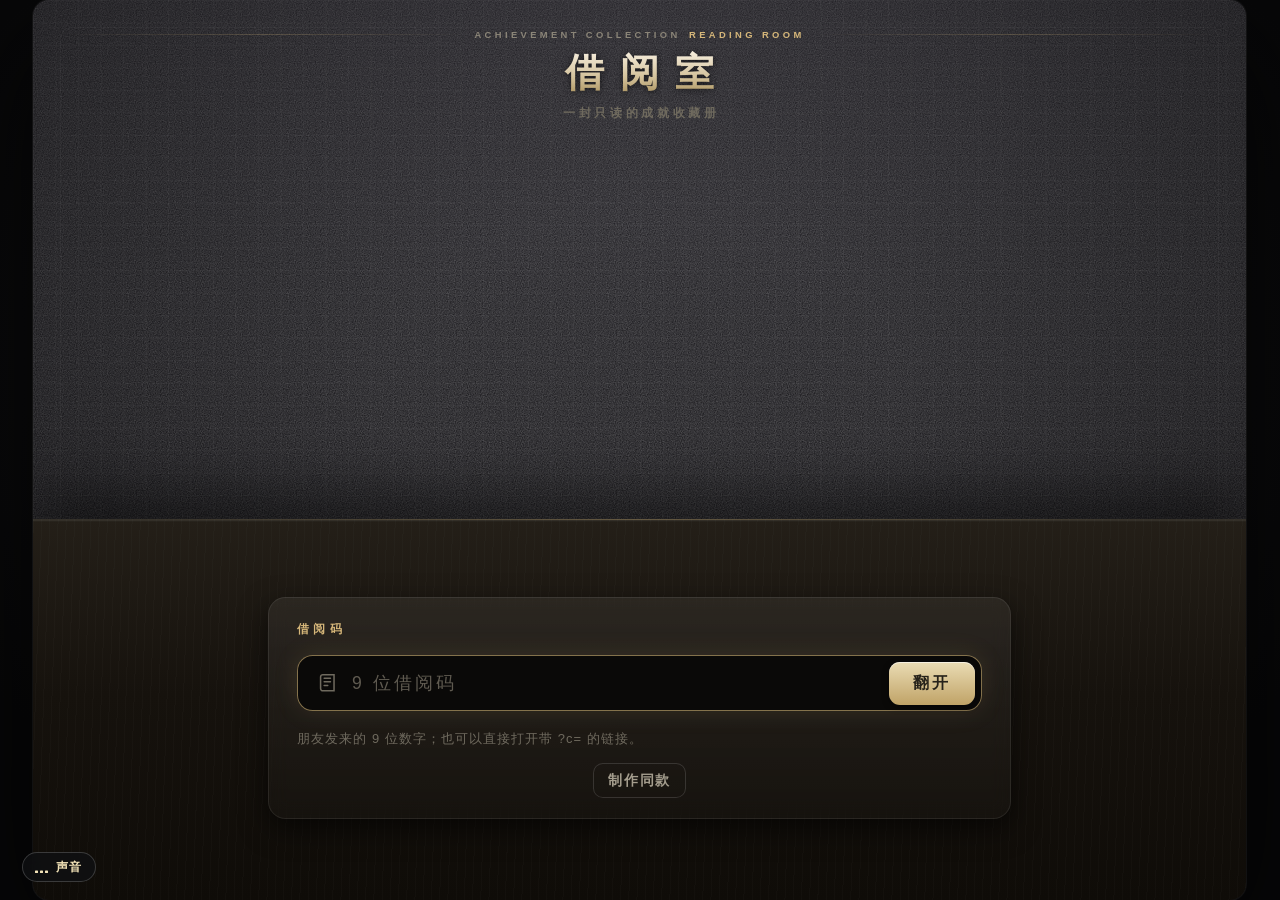
==== commit cd1ca60e: "借阅室 v1.2.0：年份四页、背景音乐与拆信音效、点击翻页" ====
--- a/index.html
+++ b/index.html
@@ -10,7 +10,7 @@
 <meta name="color-scheme" content="dark">
 <meta name="theme-color" content="#0b0a09">
 <meta http-equiv="Content-Security-Policy" content="default-src 'self'; script-src 'self'; style-src 'self' 'unsafe-inline' https://fonts.googleapis.com; font-src 'self' data: https://fonts.gstatic.com; img-src 'self' data: https://*.steamstatic.com https://steamstatic.com; connect-src https://ac-share.duckdns.org:8443; object-src 'none'; base-uri 'none'; form-action 'none'">
-<link rel="stylesheet" href="./assets/viewer-d025e273.css">
+<link rel="stylesheet" href="./assets/viewer-285a7b11.css">
 </head>
 <body>
 <div class="rm-root" id="root">
@@ -241,10 +241,6 @@
                     <span class="rm-setpop__label">年份特殊页</span>
                     <button type="button" class="rm-switch" id="yearToggle" role="switch" aria-checked="false" aria-label="年份特殊页"><i></i></button>
                 </div>
-                <div class="rm-setpop__row">
-                    <span class="rm-setpop__label">年份页左右展开</span>
-                    <button type="button" class="rm-switch" id="spreadToggle" role="switch" aria-checked="false" aria-label="年份页左右展开"><i></i></button>
-                </div>
                 <p class="rm-setpop__note">只调整这次阅读的排版，不会改变分享快照。</p>
             </div>
 
@@ -253,6 +249,10 @@
             </div>
         </section>
 
+        <button type="button" class="rm-sound" id="soundBtn">
+            <span class="rm-sound__bars" aria-hidden="true"><i></i><i></i><i></i></span>
+            <span class="rm-sound__label">声音</span>
+        </button>
         <div class="rm-toast" id="toast" role="status" aria-live="polite"></div>
 </div>
 
@@ -265,6 +265,6 @@
     </mask>
 </defs></svg>
 
-<script type="module" src="./assets/viewer-c44bc447.js"></script>
+<script type="module" src="./assets/viewer-095083a3.js"></script>
 </body>
 </html>
--- a/assets/viewer-285a7b11.css
+++ b/assets/viewer-285a7b11.css
@@ -0,0 +1 @@
+@import"https://fonts.googleapis.com/css2?family=Be+Vietnam+Pro:ital,wght@0,100;0,200;0,300;0,400;0,500;0,600;0,700;0,800;0,900;1,100;1,200;1,300;1,400;1,500;1,600;1,700;1,800;1,900&display=swap";*{font-family:Be Vietnam Pro,sans-serif!important}:root{--ac-badge-img: url("data:image/svg+xml,%3Csvg%20xmlns%3D%22http%3A%2F%2Fwww.w3.org%2F2000%2Fsvg%22%20viewBox%3D%220%200%20100%20118%22%3E%3Cdefs%3E%3ClinearGradient%20id%3D%22rim%22%20x1%3D%220%22%20y1%3D%220%22%20x2%3D%221%22%20y2%3D%221%22%3E%3Cstop%20offset%3D%220%22%20stop-color%3D%22%23fff6d6%22%2F%3E%3Cstop%20offset%3D%22.45%22%20stop-color%3D%22%23f7d77e%22%2F%3E%3Cstop%20offset%3D%221%22%20stop-color%3D%22%23d49b2c%22%2F%3E%3C%2FlinearGradient%3E%3ClinearGradient%20id%3D%22blue%22%20x1%3D%220%22%20y1%3D%220%22%20x2%3D%220%22%20y2%3D%221%22%3E%3Cstop%20offset%3D%220%22%20stop-color%3D%22%235b9bff%22%2F%3E%3Cstop%20offset%3D%221%22%20stop-color%3D%22%232b63dc%22%2F%3E%3C%2FlinearGradient%3E%3ClinearGradient%20id%3D%22blueIn%22%20x1%3D%220%22%20y1%3D%220%22%20x2%3D%220%22%20y2%3D%221%22%3E%3Cstop%20offset%3D%220%22%20stop-color%3D%22%232f6fe8%22%2F%3E%3Cstop%20offset%3D%221%22%20stop-color%3D%22%231d4cc0%22%2F%3E%3C%2FlinearGradient%3E%3ClinearGradient%20id%3D%22tail%22%20x1%3D%220%22%20y1%3D%220%22%20x2%3D%220%22%20y2%3D%221%22%3E%3Cstop%20offset%3D%220%22%20stop-color%3D%22%232459cf%22%2F%3E%3Cstop%20offset%3D%22.55%22%20stop-color%3D%22%233a7cf2%22%2F%3E%3Cstop%20offset%3D%221%22%20stop-color%3D%22%232a62de%22%2F%3E%3C%2FlinearGradient%3E%3CradialGradient%20id%3D%22orb%22%20cx%3D%22.38%22%20cy%3D%22.32%22%20r%3D%22.75%22%3E%3Cstop%20offset%3D%220%22%20stop-color%3D%22%23ffe17a%22%2F%3E%3Cstop%20offset%3D%22.5%22%20stop-color%3D%22%23fbb52a%22%2F%3E%3Cstop%20offset%3D%221%22%20stop-color%3D%22%23e08a0e%22%2F%3E%3C%2FradialGradient%3E%3ClinearGradient%20id%3D%22ring%22%20x1%3D%220%22%20y1%3D%220%22%20x2%3D%221%22%20y2%3D%221%22%3E%3Cstop%20offset%3D%220%22%20stop-color%3D%22%23fffaf0%22%2F%3E%3Cstop%20offset%3D%22.6%22%20stop-color%3D%22%23f6dc9c%22%2F%3E%3Cstop%20offset%3D%221%22%20stop-color%3D%22%23dcae55%22%2F%3E%3C%2FlinearGradient%3E%3CclipPath%20id%3D%22orbClip%22%3E%3Ccircle%20cx%3D%2250%22%20cy%3D%2247%22%20r%3D%2215.2%22%2F%3E%3C%2FclipPath%3E%3CclipPath%20id%3D%22tl%22%3E%3Crect%20width%3D%2250%22%20height%3D%2247%22%2F%3E%3C%2FclipPath%3E%3C%2Fdefs%3E%3Cpath%20d%3D%22M26%2064L52%2077L45.5%20112.5L33.5%20102.5L16.5%20107Z%22%20fill%3D%22url(%23tail)%22%20stroke%3D%22%234a3208%22%20stroke-width%3D%227%22%20stroke-linejoin%3D%22round%22%2F%3E%3Cpath%20d%3D%22M26%2064L52%2077L45.5%20112.5L33.5%20102.5L16.5%20107Z%22%20fill%3D%22none%22%20stroke%3D%22url(%23rim)%22%20stroke-width%3D%224.6%22%20stroke-linejoin%3D%22round%22%2F%3E%3Cpath%20d%3D%22M74%2064L48%2077L54.5%20112.5L66.5%20102.5L83.5%20107Z%22%20fill%3D%22url(%23tail)%22%20stroke%3D%22%234a3208%22%20stroke-width%3D%227%22%20stroke-linejoin%3D%22round%22%2F%3E%3Cpath%20d%3D%22M74%2064L48%2077L54.5%20112.5L66.5%20102.5L83.5%20107Z%22%20fill%3D%22none%22%20stroke%3D%22url(%23rim)%22%20stroke-width%3D%224.6%22%20stroke-linejoin%3D%22round%22%2F%3E%3Cpath%20d%3D%22M50%207L61.72%2018.72L78.28%2018.72L78.28%2035.28L90%2047L78.28%2058.72L78.28%2075.28L61.72%2075.28L50%2087L38.28%2075.28L21.72%2075.28L21.72%2058.72L10%2047L21.72%2035.28L21.72%2018.72L38.28%2018.72Z%22%20fill%3D%22url(%23blue)%22%20stroke%3D%22%234a3208%22%20stroke-width%3D%229.5%22%20stroke-linejoin%3D%22round%22%2F%3E%3Cpath%20d%3D%22M50%207L61.72%2018.72L78.28%2018.72L78.28%2035.28L90%2047L78.28%2058.72L78.28%2075.28L61.72%2075.28L50%2087L38.28%2075.28L21.72%2075.28L21.72%2058.72L10%2047L21.72%2035.28L21.72%2018.72L38.28%2018.72Z%22%20fill%3D%22none%22%20stroke%3D%22url(%23rim)%22%20stroke-width%3D%227%22%20stroke-linejoin%3D%22round%22%2F%3E%3Cpath%20d%3D%22M50%2014.5L59.52%2024.02L72.98%2024.02L72.98%2037.48L82.5%2047L72.98%2056.52L72.98%2069.98L59.52%2069.98L50%2079.5L40.48%2069.98L27.02%2069.98L27.02%2056.52L17.5%2047L27.02%2037.48L27.02%2024.02L40.48%2024.02Z%22%20fill%3D%22url(%23blueIn)%22%20stroke%3D%22%231a43ad%22%20stroke-width%3D%221%22%20stroke-linejoin%3D%22round%22%20opacity%3D%22.95%22%2F%3E%3Cpath%20d%3D%22M50%2014.5L59.52%2024.02L72.98%2024.02L72.98%2037.48L82.5%2047L72.98%2056.52L72.98%2069.98L59.52%2069.98L50%2079.5L40.48%2069.98L27.02%2069.98L27.02%2056.52L17.5%2047L27.02%2037.48L27.02%2024.02L40.48%2024.02Z%22%20fill%3D%22none%22%20stroke%3D%22%237fb2ff%22%20stroke-width%3D%22.9%22%20stroke-linejoin%3D%22round%22%20opacity%3D%22.45%22%20clip-path%3D%22url(%23tl)%22%2F%3E%3Ccircle%20cx%3D%2250%22%20cy%3D%2247%22%20r%3D%2219.6%22%20fill%3D%22%234a3208%22%20opacity%3D%22.55%22%2F%3E%3Ccircle%20cx%3D%2250%22%20cy%3D%2247%22%20r%3D%2219%22%20fill%3D%22url(%23ring)%22%2F%3E%3Ccircle%20cx%3D%2250%22%20cy%3D%2247%22%20r%3D%2215.6%22%20fill%3D%22%23b86d06%22%20opacity%3D%22.55%22%2F%3E%3Ccircle%20cx%3D%2250%22%20cy%3D%2247%22%20r%3D%2215.2%22%20fill%3D%22url(%23orb)%22%2F%3E%3Cpath%20d%3D%22M53%2029L68%2044L47%2065L32%2050Z%22%20fill%3D%22%23ffd257%22%20opacity%3D%22.42%22%20clip-path%3D%22url(%23orbClip)%22%2F%3E%3Cpath%20d%3D%22M50.5%2035.8A11.2%2011.2%200%200%201%2060.4%2043.4%22%20fill%3D%22none%22%20stroke%3D%22%23fff%22%20stroke-width%3D%222.8%22%20stroke-linecap%3D%22round%22%20opacity%3D%22.95%22%2F%3E%3Ccircle%20cx%3D%2260.6%22%20cy%3D%2248.4%22%20r%3D%221.7%22%20fill%3D%22%23fff%22%20opacity%3D%22.95%22%2F%3E%3C%2Fsvg%3E");--ac-laurel: url(data:image/svg+xml,%3Csvg%20xmlns%3D%22http%3A%2F%2Fwww.w3.org%2F2000%2Fsvg%22%20viewBox%3D%220%200%2040%20100%22%3E%3Cpath%20d%3D%22M31%2097Q-7%2050%2031%203%22%20fill%3D%22none%22%20stroke%3D%22%23fff%22%20stroke-width%3D%222.6%22%20stroke-linecap%3D%22round%22%2F%3E%3Cpath%20d%3D%22M26.71%2091.36Q19.76%2084.9%2010.55%2087.19Q17.5%2093.65%2026.71%2091.36ZM26.71%2091.36Q29.39%2085.6%2025.44%2080.63Q22.76%2086.39%2026.71%2091.36ZM19.78%2080.08Q14.02%2072.98%204.93%2073.92Q10.69%2081.02%2019.78%2080.08ZM19.78%2080.08Q23.12%2074.95%2020.02%2069.68Q16.68%2074.81%2019.78%2080.08ZM15.04%2068.8Q10.69%2061.15%201.92%2060.61Q6.26%2068.26%2015.04%2068.8ZM15.04%2068.8Q19.01%2064.46%2016.9%2058.96Q12.93%2063.31%2015.04%2068.8ZM12.49%2057.52Q9.73%2049.54%201.54%2047.48Q4.29%2055.46%2012.49%2057.52ZM12.49%2057.52Q17%2054.12%2015.98%2048.56Q11.46%2051.96%2012.49%2057.52ZM12.12%2046.24Q11%2038.22%203.67%2034.77Q4.79%2042.8%2012.12%2046.24ZM12.12%2046.24Q16.99%2043.87%2017.05%2038.45Q12.18%2040.82%2012.12%2046.24ZM13.95%2034.96Q14.33%2027.22%208.05%2022.66Q7.67%2030.41%2013.95%2034.96ZM13.95%2034.96Q18.95%2033.61%2019.98%2028.52Q14.97%2029.88%2013.95%2034.96ZM17.96%2023.68Q19.58%2016.46%2014.42%2011.15Q12.8%2018.37%2017.96%2023.68ZM17.96%2023.68Q22.89%2023.23%2024.69%2018.61Q19.76%2019.06%2017.96%2023.68ZM24.16%2012.4Q26.71%205.82%2022.6%200.09Q20.05%206.67%2024.16%2012.4ZM24.16%2012.4Q28.87%2012.67%2031.22%208.57Q26.51%208.3%2024.16%2012.4ZM28.79%205.82Q34.5%203.26%2035.44%20-2.94Q29.73%20-0.37%2028.79%205.82Z%22%20fill%3D%22%23fff%22%2F%3E%3C%2Fsvg%3E);--ac-trophy: url(data:image/svg+xml,%3Csvg%20xmlns%3D%22http%3A%2F%2Fwww.w3.org%2F2000%2Fsvg%22%20viewBox%3D%220%200%2024%2024%22%3E%3Cpath%20d%3D%22M6.2%202.6h11.6v5.2a5.8%205.8%200%200%201-11.6%200z%22%20fill%3D%22%23fff%22%2F%3E%3Cpath%20d%3D%22M6.4%204.4H3.9a2.6%202.6%200%200%200%200%205.2h2.9M17.6%204.4h2.5a2.6%202.6%200%200%201%200%205.2h-2.9%22%20fill%3D%22none%22%20stroke%3D%22%23fff%22%20stroke-width%3D%221.7%22%2F%3E%3Cpath%20d%3D%22M10.6%2013.4h2.8v3.2h-2.8zM7.6%2017.4h8.8a1%201%200%200%201%201%201v1.6H6.6v-1.6a1%201%200%200%201%201-1zM5.8%2020.4h12.4v1.8H5.8z%22%20fill%3D%22%23fff%22%2F%3E%3C%2Fsvg%3E);--ac-stopwatch: url(data:image/svg+xml,%3Csvg%20xmlns%3D%22http%3A%2F%2Fwww.w3.org%2F2000%2Fsvg%22%20viewBox%3D%220%200%2024%2024%22%3E%3Cpath%20d%3D%22M9.4%201.6h5.2v2.2H9.4z%22%20fill%3D%22%23fff%22%2F%3E%3Cpath%20d%3D%22M18.2%205.2l1.6-1.6%201.5%201.5-1.6%201.6z%22%20fill%3D%22%23fff%22%2F%3E%3Cpath%20fill%3D%22%23fff%22%20fill-rule%3D%22evenodd%22%20d%3D%22M12%204.6a8.6%208.6%200%201%201%200%2017.2a8.6%208.6%200%200%201%200-17.2zM11%208.2h2v6.2h-2z%22%2F%3E%3C%2Fsvg%3E);--ac-sparkle: url(data:image/svg+xml,%3Csvg%20xmlns%3D%22http%3A%2F%2Fwww.w3.org%2F2000%2Fsvg%22%20viewBox%3D%220%200%2020%2020%22%3E%3Cpath%20d%3D%22M10%200C10.9%206.2%2013.8%209.1%2020%2010C13.8%2010.9%2010.9%2013.8%2010%2020C9.1%2013.8%206.2%2010.9%200%2010C6.2%209.1%209.1%206.2%2010%200Z%22%20fill%3D%22%23fff%22%2F%3E%3C%2Fsvg%3E);--ac-grain: url("data:image/svg+xml,%3Csvg%20xmlns%3D%22http%3A%2F%2Fwww.w3.org%2F2000%2Fsvg%22%20width%3D%22160%22%20height%3D%22160%22%3E%3Cfilter%20id%3D%22n%22%3E%3CfeTurbulence%20type%3D%22fractalNoise%22%20baseFrequency%3D%22.85%22%20numOctaves%3D%222%22%20stitchTiles%3D%22stitch%22%2F%3E%3CfeColorMatrix%20values%3D%220%200%200%200%201%20%200%200%200%200%201%20%200%200%200%200%201%20%200%200%200%20.55%200%22%2F%3E%3C%2Ffilter%3E%3Crect%20width%3D%22160%22%20height%3D%22160%22%20filter%3D%22url(%23n)%22%2F%3E%3C%2Fsvg%3E")}:root{--ac-bg: rgb(var(--st-background, 10, 10, 10));--ac-surface-1: rgb(var(--st-color-1, 17, 17, 17));--ac-surface-2: rgb(var(--st-color-4, 24, 24, 24));--ac-surface-3: rgb(var(--st-color-2, 30, 30, 30));--ac-line: rgba(255, 255, 255, .07);--ac-line-strong: rgba(255, 255, 255, .14);--ac-text: #ebedf0;--ac-text-dim: #a3a8b0;--ac-text-faint: #6c7179;--ac-radius: var(--st-border-radius, 8px);--ac-blue-hi: #4c88f2;--ac-blue: #3a72e6;--ac-blue-lo: #2c5fd6;--ac-gold: #ffd659;--ac-gold-soft: #f3d38a;--ac-rainbow: linear-gradient( 112deg, #ffd23f 0%, #d9f04f 30%, #73e6b6 58%, #5ec8f2 78%, #6aa8ff 100% );--ac-perfect: linear-gradient(90deg, #b9f45a 0%, #6ff09a 45%, #3fe2e6 100%);--ac-font: "Be Vietnam Pro", "Motiva Sans", "Microsoft YaHei UI", "PingFang SC", "Noto Sans SC", sans-serif;--ac-ease-out: cubic-bezier(.2, .8, .2, 1);--ac-ease-page: cubic-bezier(.55, .05, .25, 1)}.ac-sr-only{position:absolute;width:1px;height:1px;margin:-1px;padding:0;overflow:hidden;clip:rect(0 0 0 0);clip-path:inset(50%);white-space:nowrap;border:0}.ac-album{--ac-turn: 1s;--ac-paper: #1c1d21;position:relative;display:grid;place-items:center;width:100%;height:100%;min-height:420px;overflow:hidden;container-type:size;background:radial-gradient(60% 60% at 50% 46%,rgba(255,255,255,.04),transparent 70%),var(--ac-surface-1);font-family:var(--ac-font);-webkit-user-select:none;user-select:none}.ac-book{position:relative;width:min(94cqw,132cqh);aspect-ratio:3 / 2;container-type:size}.ac-book__board{position:absolute;inset:0;z-index:1;border-radius:1.6cqh;background:var(--ac-grain),radial-gradient(120% 140% at 30% 15%,#272a33,#1a1c22 55%,#121317);background-size:120px 120px,auto;background-blend-mode:soft-light,normal;box-shadow:0 3.6cqh 7cqh #0000008c,0 .9cqh 1.8cqh #0006,inset 0 0 0 1px #ffffff0d,inset 0 1px #ffffff12}.ac-book__board:before{content:"";position:absolute;inset:1.25cqh;border:1px dashed rgba(255,255,255,.1);border-radius:1cqh}.ac-book__board:after{content:"";position:absolute;top:0;bottom:0;left:50%;width:2.4cqh;transform:translate(-50%);background:linear-gradient(90deg,#0000,#00000073 50%,#0000)}.ac-book__ribbon{position:absolute;bottom:-6cqh;left:55%;z-index:0;width:2cqh;height:16cqh;cursor:grab;touch-action:none;outline:none;filter:drop-shadow(0 .6cqh .8cqh rgba(0,0,0,.5));transition:filter .18s ease,transform .36s cubic-bezier(.22,.8,.3,1)}.ac-book__ribbon:hover,.ac-book__ribbon:focus-visible{filter:drop-shadow(0 .6cqh 1.2cqh rgba(0,0,0,.55)) brightness(1.22)}.ac-book__ribbon[data-pulling]{cursor:grabbing;transition:filter .18s ease}.ac-book__ribbon:before{content:"";position:absolute;inset:0;background:linear-gradient(90deg,#363a8c,rgb(var(--st-accent-1, 102, 108, 255)) 48%,#363a8c);clip-path:polygon(0 0,100% 0,100% 100%,50% 84%,0 100%);opacity:.88}.ac-book__pages{position:absolute;inset:2.8cqh 1.5cqw;z-index:2;perspective:340cqw}.ac-page{position:absolute;overflow:hidden;cursor:pointer}.ac-page--base{top:0;bottom:0;width:50%}.ac-page--base.ac-page--left{left:0}.ac-page--base.ac-page--right{left:50%}.ac-page--left{border-radius:1cqh 0 0 1cqh}.ac-page--right{border-radius:0 1cqh 1cqh 0}.ac-page__paper{position:absolute;inset:0;background:var(--ac-grain),linear-gradient(rgba(255,255,255,.022) 1px,transparent 1px),linear-gradient(90deg,rgba(255,255,255,.022) 1px,transparent 1px),linear-gradient(180deg,#1f2024,var(--ac-paper) 40%,#19191d);background-size:120px 120px,3.3cqh 3.3cqh,3.3cqh 3.3cqh,auto;background-position:0 0,center,center,0 0;background-blend-mode:soft-light,normal,normal,normal}.ac-page__paper:after{content:"";position:absolute;inset:0}.ac-page--right .ac-page__paper:after{background:linear-gradient(90deg,#0000008c,#0000003d 2.5%,#00000012 7%,#0000 14%),linear-gradient(270deg,#ffffff0a,#fff0 3%)}.ac-page--left .ac-page__paper:after{background:linear-gradient(270deg,#0000008c,#0000003d 2.5%,#00000012 7%,#0000 14%),linear-gradient(90deg,#ffffff0a,#fff0 3%)}.ac-book[data-right-depth="1"] .ac-page--base.ac-page--right{box-shadow:2px 0 0 -1px #2a2b30}.ac-book[data-right-depth="2"] .ac-page--base.ac-page--right{box-shadow:2px 0 0 -1px #2a2b30,4px 0 0 -2px #16171a}.ac-book[data-right-depth="3"] .ac-page--base.ac-page--right{box-shadow:2px 0 0 -1px #2a2b30,4px 0 0 -2px #16171a,6px 0 0 -3px #2a2b30}.ac-book[data-right-depth="4"] .ac-page--base.ac-page--right{box-shadow:2px 0 0 -1px #2a2b30,4px 0 0 -2px #16171a,6px 0 0 -3px #2a2b30,8px 0 0 -4px #16171a}.ac-book[data-left-depth="1"] .ac-page--base.ac-page--left{box-shadow:-2px 0 0 -1px #2a2b30}.ac-book[data-left-depth="2"] .ac-page--base.ac-page--left{box-shadow:-2px 0 0 -1px #2a2b30,-4px 0 0 -2px #16171a}.ac-book[data-left-depth="3"] .ac-page--base.ac-page--left{box-shadow:-2px 0 0 -1px #2a2b30,-4px 0 0 -2px #16171a,-6px 0 0 -3px #2a2b30}.ac-book[data-left-depth="4"] .ac-page--base.ac-page--left{box-shadow:-2px 0 0 -1px #2a2b30,-4px 0 0 -2px #16171a,-6px 0 0 -3px #2a2b30,-8px 0 0 -4px #16171a}.ac-page__folio{position:absolute;bottom:4.2cqh;font-size:1.55cqh;font-weight:600;letter-spacing:.32em;color:#ffffff3d;font-variant-numeric:tabular-nums}.ac-page--right .ac-page__folio{right:8%}.ac-page--left .ac-page__folio{left:8%}.ac-slot{position:absolute;top:46.5%;left:50%;height:74cqh;aspect-ratio:5 / 7;transform:translate(-50%,-50%)}.ac-slot:before{content:"";position:absolute;inset:-3.2cqh;border:1px solid rgba(255,255,255,.06);border-radius:.6cqh;box-shadow:inset 0 0 0 .55cqh #0000,inset 0 0 0 calc(.55cqh + 1px) #ffffff09;pointer-events:none}.ac-slot:after{content:"";position:absolute;inset:-.9cqh;z-index:-1;border-radius:3.8cqh;background:#0000004d;box-shadow:inset 0 .3cqh .8cqh #000000b3,inset 0 0 0 1px #00000073,0 1px #ffffff0b}.ac-book[data-per-page="4"] .ac-slot{height:36cqh}.ac-book[data-per-page="4"] .ac-slot[data-slot="0"]{top:28.5%;left:32%}.ac-book[data-per-page="4"] .ac-slot[data-slot="1"]{top:28.5%;left:68%}.ac-book[data-per-page="4"] .ac-slot[data-slot="2"]{top:68.5%;left:32%}.ac-book[data-per-page="4"] .ac-slot[data-slot="3"]{top:68.5%;left:68%}.ac-book[data-per-page="4"] .ac-slot:before{inset:-1.25cqh;border-radius:.35cqh;box-shadow:inset 0 0 0 .22cqh #0000,inset 0 0 0 calc(.22cqh + 1px) #ffffff09}.ac-book[data-per-page="4"] .ac-slot:after{inset:-.45cqh;border-radius:1.9cqh}.ac-slot--empty:before{opacity:.55}.ac-book[data-per-page="4"] .ac-slot[data-hover]{z-index:20}.ac-leaf{position:absolute;top:0;bottom:0;left:0;width:50%;transform-origin:100% 50%;transform-style:preserve-3d;transform:rotateY(0)}.ac-book[data-binding=sequential] .ac-leaf{left:50%;transform-origin:0% 50%}.ac-leaf[data-turned]{transform:rotateY(180deg)}.ac-book[data-binding=sequential] .ac-leaf[data-turned]{transform:rotateY(-180deg)}.ac-leaf.is-turning{transition:transform var(--ac-turn) var(--ac-ease-page)}.ac-leaf__face{inset:0;-webkit-backface-visibility:hidden;backface-visibility:hidden}.ac-leaf__face--back{transform:rotateY(180deg)}.ac-leaf:not([data-turned]) .ac-leaf__face--back,.ac-leaf[data-turned] .ac-leaf__face--front,.ac-leaf.is-turning .ac-leaf__face,.ac-book[data-turning] .ac-card{pointer-events:none}.ac-page__shade{position:absolute;inset:0;z-index:10;pointer-events:none;opacity:0}.ac-page--right>.ac-page__shade{background:linear-gradient(90deg,#000000bf,#00000059 45%,#0003)}.ac-page--left>.ac-page__shade{background:linear-gradient(270deg,#000000bf,#00000059 45%,#0003)}.ac-page--right[data-shade=reveal]>.ac-page__shade,.ac-page--right[data-shade=cover]>.ac-page__shade{background:linear-gradient(90deg,#000000b3,#0000004d 30%,#0000 75%)}.ac-page--left[data-shade=reveal]>.ac-page__shade,.ac-page--left[data-shade=cover]>.ac-page__shade{background:linear-gradient(270deg,#000000b3,#0000004d 30%,#0000 75%)}[data-shade=dim]>.ac-page__shade{animation:ac-shade-dim var(--ac-turn) var(--ac-ease-page) both}[data-shade=light]>.ac-page__shade{animation:ac-shade-light var(--ac-turn) var(--ac-ease-page) both}[data-shade=reveal]>.ac-page__shade{animation:ac-shade-reveal var(--ac-turn) var(--ac-ease-page) both}[data-shade=cover]>.ac-page__shade{animation:ac-shade-cover var(--ac-turn) var(--ac-ease-page) both}@keyframes ac-shade-dim{0%{opacity:0}50%{opacity:.85}to{opacity:1}}@keyframes ac-shade-light{0%{opacity:1}50%{opacity:.85}to{opacity:0}}@keyframes ac-shade-reveal{0%{opacity:1}45%{opacity:.55}to{opacity:0}}@keyframes ac-shade-cover{0%{opacity:0}55%{opacity:.45}to{opacity:.9}}.ac-title{position:absolute;inset:0;display:flex;flex-direction:column;align-items:center;justify-content:center;text-align:center}.ac-title__badge{width:15cqh;aspect-ratio:100 / 118;margin-bottom:4.4cqh;background:var(--ac-badge-img) center / contain no-repeat;filter:drop-shadow(0 1.2cqh 1.8cqh rgba(0,0,0,.5))}.ac-title__name{padding-left:.34em;font-size:4.6cqh;font-weight:600;line-height:1.2;letter-spacing:.34em;background:linear-gradient(180deg,#f6f3ec,#d9d4c8 55%,#a9a497);-webkit-background-clip:text;background-clip:text;color:transparent;-webkit-text-fill-color:transparent;filter:drop-shadow(0 .25cqh .4cqh rgba(0,0,0,.5))}.ac-title__sub{margin-top:1.6cqh;padding-left:.52em;font-size:1.35cqh;font-weight:500;letter-spacing:.52em;color:#ffffff4d}.ac-title__rule{width:9cqh;height:1px;margin:4cqh 0 3.4cqh;background:linear-gradient(90deg,transparent,rgba(255,255,255,.22),transparent)}.ac-title__owner{display:flex;align-items:center;gap:1.3cqh;font-size:1.9cqh;font-weight:500;color:#ffffffb8}.ac-title__avatar{width:3.6cqh;height:3.6cqh;object-fit:cover;border-radius:.7cqh;box-shadow:0 0 0 1px #ffffff1a}.ac-title__stats{display:flex;align-items:center;gap:2.2cqh;margin-top:3.4cqh}.ac-title__stats-sep{width:1px;height:3.4cqh;background:linear-gradient(180deg,transparent,rgba(255,255,255,.18),transparent)}.ac-title__stat{display:flex;flex-direction:column;align-items:center;gap:.7cqh;min-width:7.6cqh}.ac-title__stat-main{display:flex;align-items:center;gap:.7cqh;font-size:2.5cqh;line-height:1;font-variant-numeric:tabular-nums}.ac-title__stat-main b{font-weight:600}.ac-title__stat--cards .ac-title__stat-main b{color:#ffffffe0}.ac-title__trophy{width:2.1cqh;height:2.1cqh;-webkit-mask:var(--ac-trophy) center / contain no-repeat;mask:var(--ac-trophy) center / contain no-repeat}.ac-title__stat--gold .ac-title__trophy{background:linear-gradient(160deg,#fff3a8,#f7c53a 55%,#d38f12)}.ac-title__stat--gold .ac-title__stat-main b{color:var(--ac-gold)}.ac-title__stat--silver .ac-title__trophy{background:linear-gradient(160deg,#fff,#d0d8e2 55%,#8f9bab)}.ac-title__stat--silver .ac-title__stat-main b{color:#e6edf5}.ac-title__stat-label{padding-left:.16em;font-size:1.08cqh;font-weight:500;letter-spacing:.16em;color:#ffffff4d;white-space:nowrap}.ac-page-hint{position:absolute;right:0;bottom:7.4cqh;left:0;font-size:1.45cqh;letter-spacing:.24em;text-align:center;color:#ffffff3d}.ac-end{position:absolute;top:46.5%;left:50%;display:flex;flex-direction:column;align-items:center;justify-content:center;height:74cqh;aspect-ratio:5 / 7;transform:translate(-50%,-50%);text-align:center;border:1px dashed rgba(255,255,255,.13);border-radius:3cqh;background:#0000002e}.ac-end__mark{width:12cqh;aspect-ratio:100 / 118;margin-bottom:3.4cqh;background:var(--ac-badge-img) center / contain no-repeat;filter:grayscale(1) brightness(.55);opacity:.32}.ac-end__title{padding-left:.3em;font-size:2.6cqh;font-weight:600;letter-spacing:.3em;color:#ffffff8c}.ac-end__desc{max-width:80%;margin-top:1.6cqh;font-size:1.45cqh;line-height:1.7;color:#ffffff47}.ac-slot[data-incoming] .ac-card{visibility:hidden}.ac-slot[data-incoming]:after{animation:ac-slot-await 1.3s ease-in-out infinite alternate}@keyframes ac-slot-await{0%{box-shadow:inset 0 .3cqh .8cqh #000000b3,inset 0 0 0 1px #00000073,0 0 #ffd65900}to{box-shadow:inset 0 .3cqh .8cqh #000000b3,inset 0 0 0 1px #ffd65959,0 0 3cqh .3cqh #ffd6592e}}.ac-book[data-intro] .ac-card{pointer-events:none}.ac-intro-veil{position:absolute;inset:0;z-index:3;border-radius:1.6cqh;background:radial-gradient(70% 80% at 50% 50%,#06070a73,#06070ab8);opacity:0;pointer-events:none}.ac-intro-burst{position:absolute;top:50%;left:50%;z-index:4;width:128cqh;aspect-ratio:1;border-radius:50%;background:radial-gradient(circle,#ffecaa80,#ffd65933 22%,#ffd65900 52%),repeating-conic-gradient(from 0deg,#fff4d629 0deg 5deg,#fff4d600 5deg 16deg);-webkit-mask-image:radial-gradient(circle,#000 0%,rgba(0,0,0,.75) 30%,transparent 66%);mask-image:radial-gradient(circle,#000 0%,rgba(0,0,0,.75) 30%,transparent 66%);opacity:0;transform:translate(-50%,-50%);pointer-events:none}.ac-intro-sparks{position:absolute;top:50%;left:50%;z-index:6;width:0;height:0;pointer-events:none}.ac-intro__spark{position:absolute;top:0;left:0;background:linear-gradient(160deg,#fffbe8,#ffd659);-webkit-mask:var(--ac-sparkle) center / contain no-repeat;mask:var(--ac-sparkle) center / contain no-repeat;filter:drop-shadow(0 0 .8cqh rgba(255,214,89,.7));opacity:0}.ac-intro{position:absolute;z-index:5;pointer-events:none}.ac-intro__card{position:absolute;inset:0;perspective:1600px;will-change:transform,opacity}.ac-intro__shadow{position:absolute;inset:4% 6% 0;border-radius:3cqh;background:#000000b3;filter:blur(2.6cqh);opacity:0}.ac-intro__flip{position:absolute;inset:0;transform-style:preserve-3d;will-change:transform}.ac-intro__face{position:absolute;inset:0;-webkit-backface-visibility:hidden;backface-visibility:hidden}.ac-intro__face--back{transform:rotateY(180deg)}.ac-intro__face .ac-card{cursor:default}.ac-intro__sheen{position:absolute;inset:0;z-index:6;overflow:hidden;border-radius:var(--card-r);pointer-events:none}.ac-intro__sheen>i{position:absolute;top:-10%;bottom:-10%;left:0;width:38%;background:linear-gradient(90deg,#fff0,#ffffff1f 30%,#fffae68c,#ffffff1f 70%,#fff0);transform:translate(-160%) skew(-18deg)}.ac-intro-ring{position:absolute;inset:0;z-index:2;border-radius:3cqh;box-shadow:0 0 0 .35cqh #ffdc78e6,0 0 4cqh 1cqh #ffd65973;pointer-events:none}.ac-card[data-shine] .ac-cf__badge:after{animation:ac-orb-shine 1.3s ease-out .05s both}.ac-riffle{position:absolute;inset:2.8cqh 1.5cqw;z-index:250;perspective:340cqw;pointer-events:none}.ac-riffle__leaf{will-change:transform}.ac-riffle__leaf .ac-leaf__face{box-shadow:.4cqh .3cqh .5cqh #00000059}.ac-riffle__cover{z-index:0}.ac-riffle__leaf .ac-page__shade{opacity:.3}.ac-book[data-riffle] .ac-card{pointer-events:none}@media (prefers-reduced-motion: reduce){.ac-leaf.is-turning{transition:none}[data-shade]>.ac-page__shade{animation:none!important}.ac-slot[data-incoming]:after{animation:none}}.ac-card{--rx: 0deg;--ry: 0deg;--px: .5;--py: .5;--mx: 50%;--my: 50%;--lift: 1;--card-r: 5.6cqw;position:relative;width:100%;aspect-ratio:5 / 7;container-type:inline-size;cursor:pointer;outline:none;-webkit-user-select:none;user-select:none;-webkit-tap-highlight-color:transparent}.ac-card__tilt{position:absolute;inset:0;border-radius:var(--card-r);transform:perspective(1100px) rotateX(var(--rx)) rotateY(var(--ry)) scale(var(--lift));transition:transform .6s var(--ac-ease-out)}.ac-leaf[data-visible] .ac-card__tilt,.ac-card[data-hover] .ac-card__tilt,.ac-card:focus-visible .ac-card__tilt,.ac-card[data-cover-press] .ac-card__tilt{will-change:transform}.ac-card[data-hover]{--lift: 1.035}.ac-card[data-hover] .ac-card__tilt{transition:transform .14s ease-out}.ac-card__shadow{position:absolute;inset:3% 5% 1%;border-radius:var(--card-r);background:#0009;filter:blur(1.4cqw);transform:translateY(1cqw);opacity:.55;transition:transform .6s var(--ac-ease-out),filter .6s var(--ac-ease-out),opacity .6s var(--ac-ease-out)}.ac-card[data-hover] .ac-card__shadow{filter:blur(4.5cqw);opacity:.75;transform:translate(calc((.5 - var(--px)) * 7cqw),calc((.5 - var(--py)) * 6cqw + 5.5cqw)) scale(.96);transition-duration:.14s}.ac-card__glare{position:absolute;inset:0;z-index:5;border-radius:inherit;pointer-events:none;opacity:0;background:radial-gradient(circle at var(--mx) var(--my),rgba(255,255,255,.32),rgba(255,255,255,.06) 30%,transparent 58%),linear-gradient(115deg,transparent calc(var(--px) * 60% + 8%),rgba(255,255,255,.16) calc(var(--px) * 60% + 18%),transparent calc(var(--px) * 60% + 30%));mix-blend-mode:overlay;transition:opacity .4s ease}.ac-card[data-hover] .ac-card__glare{opacity:1}.ac-card:focus-visible .ac-card__tilt{outline:2px solid rgba(var(--st-accent-1, 102, 108, 255),.9);outline-offset:.8cqw}.ac-cf,.ac-cb{position:absolute;inset:0;overflow:hidden;padding:2.3cqw;border-radius:var(--card-r);background:var(--ac-rainbow);background-size:170% 170%;background-position:calc(var(--px) * 100%) calc(var(--py) * 100%);box-shadow:inset 0 0 0 .25cqw #ffffff59,0 0 0 .2cqw #00000040}.ac-cf{--ac-tone: hsl(222 10% 24%)}.ac-cf__inner{position:relative;height:100%;overflow:hidden;border-radius:3.6cqw;background:radial-gradient(62% 40% at 50% 31%,color-mix(in srgb,var(--ac-tone),#fff 12%),transparent 75%),linear-gradient(180deg,var(--ac-tone) 40%,color-mix(in srgb,var(--ac-tone),#000 22%) 100%);box-shadow:inset 0 0 0 .3cqw #00000047;color:#fff;font-family:var(--ac-font);transition:background-color .6s ease}.ac-cf__artframe{position:absolute;top:0;left:0;width:100%;height:60%;overflow:hidden;pointer-events:none;container-type:size;-webkit-mask-image:linear-gradient(180deg,#000 0%,#000 58%,rgba(0,0,0,.6) 78%,transparent 100%);mask-image:linear-gradient(180deg,#000 0%,#000 58%,rgba(0,0,0,.6) 78%,transparent 100%)}.ac-cf__art{position:absolute;top:50%;left:50%;display:block;width:auto;height:calc(max(100%,calc(100cqw / var(--ac-art-ratio, 3.1))) * var(--ac-cover-s, 1));max-width:none;max-height:none;object-fit:cover;transform:translate(calc(-50% + var(--ac-cover-x, 0%)),calc(-50% + var(--ac-cover-y, 0%)));transition:height .32s var(--ac-ease-out),transform .32s var(--ac-ease-out)}.ac-cf__art[data-missing]{display:none}.ac-cf__rays{position:absolute;inset:0;pointer-events:none;background:radial-gradient(circle at 50% 31%,#fff4d638,#fff4d600 30%),repeating-conic-gradient(from 0deg at 50% 31%,#ffffff12 0deg 4.5deg,#fff0 4.5deg 15deg);-webkit-mask-image:radial-gradient(circle at 50% 31%,#000 0%,rgba(0,0,0,.7) 32%,transparent 68%);mask-image:radial-gradient(circle at 50% 31%,#000 0%,rgba(0,0,0,.7) 32%,transparent 68%)}.ac-cf__sparkles{position:absolute;top:0;left:0;width:100%;height:100%;pointer-events:none}.ac-cf__spark{position:absolute;aspect-ratio:1;background:linear-gradient(160deg,#fffbe8,#ffd659);-webkit-mask:var(--ac-sparkle) center / contain no-repeat;mask:var(--ac-sparkle) center / contain no-repeat;filter:drop-shadow(0 0 .8cqw rgba(255,214,89,.6));transform:translate(-50%,-50%);animation:ac-twinkle 3.6s ease-in-out infinite}.ac-leaf:not([data-visible]) .ac-cf__spark{animation-play-state:paused}.ac-cf__spark--dust{background:#fff;filter:none;animation-name:ac-twinkle-dust;animation-duration:5s}@keyframes ac-twinkle-dust{0%,to{opacity:.32;transform:translate(-50%,-50%) scale(1)}50%{opacity:.08;transform:translate(-50%,-50%) scale(.6)}}@keyframes ac-twinkle{0%,to{opacity:.95;transform:translate(-50%,-50%) scale(1)}50%{opacity:.35;transform:translate(-50%,-50%) scale(.7)}}.ac-cf__badge{position:absolute;top:19.5%;left:50%;width:35%;aspect-ratio:100 / 118;transform:translate(-50%);background:var(--ac-badge-img) center / contain no-repeat;filter:drop-shadow(0 1.4cqw 1.8cqw rgba(0,0,0,.35))}.ac-cf__badge:after{content:"";position:absolute;top:26.9%;left:34.8%;width:30.4%;aspect-ratio:1;border-radius:50%;background:linear-gradient(125deg,transparent 35%,rgba(255,255,255,.75) 48%,transparent 60%) 140% 0 / 300% 100% no-repeat;mix-blend-mode:overlay;opacity:0}.ac-card[data-hover] .ac-cf__badge:after{animation:ac-orb-shine 1.3s ease-out .05s both}@keyframes ac-orb-shine{0%{opacity:1;background-position:140% 0}to{opacity:1;background-position:-40% 0}}.ac-cf__body{position:absolute;right:6cqw;bottom:8cqw;left:6cqw;display:flex;flex-direction:column;align-items:center;text-align:center}.ac-cf__title{display:-webkit-box;max-width:100%;margin-bottom:2.4cqw;overflow:hidden;font-size:4.6cqw;font-weight:500;line-height:1.32;letter-spacing:.03em;color:var(--ac-gold);text-shadow:0 .3cqw .8cqw rgba(0,0,0,.3);-webkit-line-clamp:2;-webkit-box-orient:vertical;text-wrap:balance}.ac-cf__perfect{display:flex;align-items:center;gap:1.4cqw;margin-bottom:2.8cqw}.ac-cf__perfect span{padding-left:.08em;font-size:10.4cqw;font-weight:800;line-height:1.12;letter-spacing:.08em;white-space:nowrap;background:var(--ac-perfect);-webkit-background-clip:text;background-clip:text;color:transparent;-webkit-text-fill-color:transparent;filter:drop-shadow(0 .5cqw .8cqw rgba(0,0,0,.28))}.ac-cf__laurel{flex:none;width:5.8cqw;height:13.5cqw;background:linear-gradient(180deg,#d4f56c,#74ee9c);-webkit-mask:var(--ac-laurel) center / contain no-repeat;mask:var(--ac-laurel) center / contain no-repeat;filter:drop-shadow(0 .5cqw .8cqw rgba(0,0,0,.25))}.ac-cf__laurel--r{background:linear-gradient(180deg,#6ff0b0,#3fe2e6);transform:scaleX(-1)}.ac-cf__owner{display:flex;align-items:center;justify-content:center;gap:2cqw;max-width:100%;margin-bottom:3.6cqw;font-size:3.9cqw;font-weight:500;line-height:1;white-space:nowrap}.ac-cf__avatar{flex:none;width:6.6cqw;height:6.6cqw;object-fit:cover;border-radius:1.3cqw;box-shadow:0 0 0 .25cqw #ffffff1f}.ac-cf__avatar[data-missing]{display:none}.ac-cf__persona{overflow:hidden;text-overflow:ellipsis;color:#ffffffdb}.ac-cf__date{flex:none;color:var(--ac-gold);font-variant-numeric:tabular-nums;letter-spacing:.02em}.ac-cf__rule{width:100%;height:1px;margin-bottom:3.8cqw;background:linear-gradient(90deg,transparent,rgba(255,255,255,.2) 14%,rgba(255,255,255,.2) 86%,transparent)}.ac-cf__stats{display:grid;grid-template-columns:repeat(3,minmax(0,1fr));width:100%}.ac-cf__stats[data-count="2"]{grid-template-columns:repeat(2,minmax(0,1fr));width:70%}.ac-cf__stats[data-count="4"]{grid-template-columns:repeat(4,minmax(0,1fr))}.ac-cf__stats[data-count="1"]{grid-template-columns:minmax(0,1fr)}.ac-cf__stat{display:flex;flex-direction:column;align-items:center;gap:1.6cqw}.ac-cf__icon{width:6.2cqw;height:6.2cqw;-webkit-mask:var(--ac-trophy) center / contain no-repeat;mask:var(--ac-trophy) center / contain no-repeat;filter:drop-shadow(0 .3cqw .5cqw rgba(0,0,0,.3))}.ac-cf__stat--gold .ac-cf__icon{background:linear-gradient(160deg,#fff3a8,#f7c53a 55%,#d38f12)}.ac-cf__stat--silver .ac-cf__icon{background:linear-gradient(160deg,#fff,#d0d8e2 55%,#8f9bab)}.ac-cf__stat--unrated .ac-cf__icon{display:grid;box-sizing:border-box;place-items:center;border:.32cqw solid rgba(218,226,237,.75);border-radius:50%;background:#dae2ed1f;-webkit-mask:none;mask:none}.ac-cf__stat--unrated .ac-cf__icon:before{content:"?";color:#d9e1eb;font-size:4.2cqw;font-weight:700;line-height:1}.ac-cf__stat--time .ac-cf__icon{background:#fff;-webkit-mask-image:var(--ac-stopwatch);mask-image:var(--ac-stopwatch)}.ac-cf__num{font-size:5.6cqw;line-height:1;white-space:nowrap;font-variant-numeric:tabular-nums}.ac-cf__num b{font-weight:700}.ac-cf__num span{margin-left:.1em;font-size:.86em;font-weight:500;opacity:.45}.ac-cf__stat--gold .ac-cf__num b{color:var(--ac-gold)}.ac-cf__stat--silver .ac-cf__num b{color:#e6edf5}.ac-cf__stat--unrated .ac-cf__num b{color:#d9e1eb}.ac-cb__inner{position:relative;height:100%;overflow:hidden;border-radius:3.6cqw;background:linear-gradient(160deg,#24262e,#15161a)}.ac-cb__media{position:absolute;inset:0;overflow:hidden}.ac-cb__art{position:absolute;inset:0;display:block;width:100%;height:100%;max-width:none;max-height:none;object-fit:cover}.ac-cb[data-cover-stretch] .ac-cb__art{object-fit:fill}.ac-cb[data-cover-stretch] .ac-cb__art[data-art-wide]{object-fit:cover}.ac-cb__art[data-missing]{display:none}.ac-cb__gloss{position:absolute;inset:0;pointer-events:none;border-radius:inherit;background:linear-gradient(150deg,#ffffff29,#fff0 34%),linear-gradient(0deg,#00000029,#0000 26%);box-shadow:inset 0 0 0 .3cqw #0000004d}.ac-card:after{content:"";position:absolute;inset:0;z-index:6;border-radius:var(--card-r);pointer-events:none;opacity:0;box-shadow:0 0 0 1.5px #66c0f4f2,0 0 12px #66c0f473}.ac-card[data-cover-press]:after{animation:ac-cover-hold .56s linear both}@keyframes ac-cover-hold{0%{opacity:.2;transform:scale(.985)}to{opacity:1;transform:scale(1)}}@media (prefers-reduced-motion: reduce){.ac-card__tilt,.ac-card__shadow,.ac-cf__art{transition:none}.ac-card[data-hover]{--rx: 0deg !important;--ry: 0deg !important}.ac-cf__spark,.ac-card[data-hover] .ac-cf__badge:after{animation:none}.ac-card[data-cover-press]:after{animation:none;opacity:1}}@font-face{font-family:AC Year Marker;font-style:normal;font-weight:400;font-display:swap;src:url([data-uri]) format("woff2")}.ac-year{--ink: #efe9dc;--pen-red: #e8735f;--paper: #efe7d6;--paper-ink: #2c2823;--hand: "AC Year Marker", var(--ac-font);--grunge: url("data:image/svg+xml,%3Csvg xmlns='http://www.w3.org/2000/svg' width='160' height='160'%3E%3Cfilter id='n'%3E%3CfeTurbulence type='fractalNoise' baseFrequency='.75' numOctaves='2' seed='7'/%3E%3CfeColorMatrix values='0 0 0 0 0 0 0 0 0 0 0 0 0 0 0 -3.2 0 0 0 2.35'/%3E%3C/filter%3E%3Crect width='100%25' height='100%25' filter='url(%23n)'/%3E%3C/svg%3E");position:absolute;inset:0;box-sizing:border-box;font-family:var(--ac-font);color:var(--ink);-webkit-user-select:none;user-select:none}:where(.ac-year) button{margin:0;padding:0;border:0;background:none;color:inherit;font:inherit;text-align:inherit;cursor:pointer;-webkit-appearance:none;appearance:none}.ac-year button:focus-visible{outline:.26cqh solid var(--st-accent-1, #666cff);outline-offset:.6cqh;border-radius:.8cqh}.ac-year img{display:block}.ac-year__page{position:absolute;inset:6.4cqh 5.6cqh 8.2cqh}.ac-year__plus{font-size:3.6cqh;font-weight:300;line-height:1;color:#efe7d666}.ac-year__seal{--seal-rot: 14deg;position:absolute;color:var(--pen-red);opacity:.85;transform:rotate(var(--seal-rot));pointer-events:none;-webkit-mask:var(--grunge) center / 10cqh 10cqh;mask:var(--grunge) center / 10cqh 10cqh}.ac-year__seal svg{width:100%;height:100%;overflow:visible}.ac-year__seal text{font-family:var(--ac-font)!important;font-weight:800;fill:currentColor}.ac-year__seal .ring{font-size:11px}.ac-year__seal .main{font-size:27px}.ac-year__seal .unit{font-size:9px;letter-spacing:2.5px}.ac-year__seal--year{top:-2.4cqh;right:-.4cqh;width:14.5cqh;height:14.5cqh}.ac-year__seal--fav{--seal-rot: -12deg;top:-5.2cqh;right:-2cqh;z-index:3;width:11cqh;height:11cqh}.ac-year__seal--fav .main{font-size:23px}.ac-year__kicker{position:absolute;top:0;left:.6cqh;font-family:var(--hand)!important;font-size:2.5cqh;line-height:1;letter-spacing:.04em;color:var(--ink);transform:rotate(-4deg);transform-origin:left center}.ac-year__kicker:after{content:"";position:absolute;right:-4%;bottom:-1.3cqh;left:0;height:1.1cqh;background:url("data:image/svg+xml,%3Csvg xmlns='http://www.w3.org/2000/svg' viewBox='0 0 200 12' preserveAspectRatio='none'%3E%3Cpath d='M2 7 C 30 2, 50 11, 80 6 S 140 2, 198 6' fill='none' stroke='%23efe9dc' stroke-width='2.6' stroke-linecap='round' opacity='.55'/%3E%3C/svg%3E") center / 100% 100% no-repeat}.ac-year__year{position:relative;width:max-content;margin:14cqh auto 0;transform:rotate(-3.5deg)}.ac-year__digits{position:relative;display:block;font-family:var(--hand)!important;font-size:22.5cqh;line-height:.95;letter-spacing:.03em;color:var(--ink);text-shadow:0 .5cqh 1.2cqh rgba(0,0,0,.45)}.ac-year__swash{position:absolute;top:50%;right:-6%;left:-4%;height:34%;border-radius:40% 60% 46% 54%/58% 46% 54% 42%;background:linear-gradient(90deg,#d6a03400,#d6a034c7 6%,#c99228b8 90%,#c9922800);-webkit-mask:var(--grunge) 0 0 / 7cqh 7cqh;mask:var(--grunge) 0 0 / 7cqh 7cqh;transform:rotate(-2deg) skew(-14deg)}.ac-year__deco{position:absolute;inset:0;pointer-events:none}.ac-year__spark{position:absolute;background:var(--ink);-webkit-mask:var(--ac-sparkle) center / contain no-repeat;mask:var(--ac-sparkle) center / contain no-repeat;opacity:.5}.ac-year__spark--a{top:12cqh;left:3cqh;width:2.6cqh;height:2.6cqh}.ac-year__spark--b{top:33cqh;right:2cqh;width:1.8cqh;height:1.8cqh;opacity:.38}.ac-year__stats{display:flex;align-items:center;justify-content:center;gap:3cqh;margin-top:3cqh}.ac-year__sep{width:1px;height:3.6cqh;background:linear-gradient(180deg,transparent,rgba(255,255,255,.18),transparent)}.ac-year__stat{display:flex;flex-direction:column;align-items:center;gap:.8cqh;min-width:9cqh}.ac-year__stat-main{display:flex;align-items:center;gap:.8cqh;font-size:2.5cqh;line-height:1;font-variant-numeric:tabular-nums}.ac-year__stat-main b{font-weight:600;color:#ffffffe0}.ac-year__icon{width:2.1cqh;height:2.1cqh;-webkit-mask:var(--ac-trophy) center / contain no-repeat;mask:var(--ac-trophy) center / contain no-repeat}.ac-year__stat--silver .ac-year__icon{background:linear-gradient(160deg,#fff,#d0d8e2 55%,#8f9bab)}.ac-year__stat--gold .ac-year__icon{background:linear-gradient(160deg,#fff3a8,#f7c53a 55%,#d38f12)}.ac-year__stat--gold .ac-year__stat-main b{color:var(--ac-gold)}.ac-year__stat--time .ac-year__icon{background:#e9edf2;-webkit-mask-image:var(--ac-stopwatch);mask-image:var(--ac-stopwatch)}.ac-year__stat-label{padding-left:.16em;font-size:1.08cqh;font-weight:500;letter-spacing:.16em;white-space:nowrap;color:#ffffff52}.ac-year__album{position:absolute;right:0;bottom:.4cqh;left:0}.ac-year__mounts{position:relative;display:flex;align-items:flex-start;justify-content:center;gap:2.2cqh}.ac-year__mount{position:relative;display:flex;flex-direction:column;align-items:center;gap:1.5cqh;width:18.4cqh;transform:rotate(var(--rot, 0deg));transition:transform .26s var(--ac-ease-out)}.ac-year__mount:hover{z-index:2;transform:rotate(0) translateY(-1.4cqh)}.ac-year__stamp{display:block;width:17.4cqh;aspect-ratio:15 / 18.2;filter:drop-shadow(0 .6cqh .9cqh rgba(0,0,0,.5))}.ac-year__perf{--hole: .5cqh;--step: 1.6cqh;display:block;box-sizing:border-box;height:100%;padding:calc(var(--step) / 2);background:var(--paper);-webkit-mask:radial-gradient(circle,transparent var(--hole),#000 calc(var(--hole) + .06cqh)) calc(var(--step) / -2) calc(var(--step) / -2) / var(--step) var(--step) round,linear-gradient(#000 0 0) content-box;mask:radial-gradient(circle,transparent var(--hole),#000 calc(var(--hole) + .06cqh)) calc(var(--step) / -2) calc(var(--step) / -2) / var(--step) var(--step) round,linear-gradient(#000 0 0) content-box}.ac-year__stamp-face{position:relative;display:grid;place-items:center;box-sizing:border-box;height:calc(100% - 1.2cqh);margin:.6cqh;overflow:hidden;background:radial-gradient(circle at 50% 38%,#2f3a58,#18203a 70%,#121831);box-shadow:inset 0 0 0 .24cqh #debe76b3}.ac-year__badge{width:72%;height:72%;margin-top:.8cqh;object-fit:contain;filter:drop-shadow(0 .5cqh .6cqh rgba(0,0,0,.5))}.ac-year__badge[data-cover]{position:absolute;inset:0;width:100%;height:100%;margin:0;object-fit:cover;filter:none}.ac-year__holo{position:absolute;inset:0;background:repeating-linear-gradient(125deg,rgba(255,255,255,.05) 0 .2cqh,transparent .2cqh .6cqh),linear-gradient(125deg,#ff78a000 18%,#ffd6593d 34%,#73e6b63d,#5ec8f23d 60%,#ba82ff3d 72%,#ff78a000 86%) 0 0 / 260% 260%;mix-blend-mode:screen;pointer-events:none;transition:background-position .9s var(--ac-ease-out)}.ac-year__mount:hover .ac-year__holo{background-position:0 0,100% 100%}.ac-year__mount.is-empty .ac-year__stamp{filter:none}.ac-year__mount.is-empty .ac-year__perf{background:transparent;-webkit-mask:none;mask:none;border:.22cqh dashed rgba(239,231,214,.26)}.ac-year__mount.is-empty .ac-year__stamp-face{height:100%;margin:0;background:none;box-shadow:none}.ac-year__postmark{--seal-rot: -8deg;position:absolute;top:-2.4cqh;left:.8cqh;width:18.4cqh;color:#e26c5ebd;transform:rotate(var(--seal-rot));pointer-events:none}.ac-year__postmark svg{display:block;width:100%;height:auto;overflow:visible}.ac-year__postmark text{font-family:var(--ac-font)!important;font-weight:800;fill:currentColor}.ac-year__postmark .y{font-size:11.5px;letter-spacing:.5px}.ac-year__postmark .md{font-size:11px}.ac-year__cap{max-width:100%;overflow:hidden;font-size:1.25cqh;font-weight:600;text-overflow:ellipsis;white-space:nowrap;color:#ffffffd1}.ac-year__mount.is-empty .ac-year__cap{font-weight:500;color:#ffffff73}.ac-year__sleeve{--rope: url("data:image/svg+xml,%3Csvg xmlns='http://www.w3.org/2000/svg' viewBox='0 0 40 20' width='40' height='20'%3E%3Cdefs%3E%3Cpath id='w' d='M-40 10q10 -15 20 0t20 0t20 0t20 0t20 0t20 0'/%3E%3C/defs%3E%3Cg fill='none' stroke='%23ecd9a8' stroke-opacity='.3' stroke-width='.9'%3E%3Cuse href='%23w' x='0'/%3E%3Cuse href='%23w' x='10'/%3E%3Cuse href='%23w' x='20'/%3E%3Cuse href='%23w' x='30'/%3E%3C/g%3E%3C/svg%3E");--lattice: url("data:image/svg+xml,%3Csvg xmlns='http://www.w3.org/2000/svg' viewBox='0 0 60 40' width='60' height='40'%3E%3Cdefs%3E%3Cpath id='w' d='M-60 20q15 -26 30 0t30 0t30 0t30 0t30 0t30 0'/%3E%3C/defs%3E%3Cg fill='none' stroke='%23ecd9a8' stroke-opacity='.11' stroke-width='.7'%3E%3Cuse href='%23w' x='0'/%3E%3Cuse href='%23w' x='10'/%3E%3Cuse href='%23w' x='20'/%3E%3Cuse href='%23w' x='30'/%3E%3Cuse href='%23w' x='40'/%3E%3Cuse href='%23w' x='50'/%3E%3C/g%3E%3C/svg%3E");position:absolute;top:14.2cqh;right:-4.4cqh;left:-4.4cqh;z-index:3;height:8.4cqh;overflow:hidden;background:var(--rope) left 0 top .5cqh / auto 1.9cqh repeat-x,var(--rope) left 1.9cqh bottom .5cqh / auto 1.9cqh repeat-x,var(--lattice) left 0 center / auto 3.4cqh repeat-x,linear-gradient(0deg,rgba(255,255,255,.1) 0 1px,transparent 1px),linear-gradient(180deg,#ffffff38 0,#ffffff12 1px,#ffffff08 40%,#ffffff0d),linear-gradient(104deg,#fff0 34%,#ffffff0f 44%,#fff0 52% 70%,#ffffff0a 76%,#fff0 80%);-webkit-mask:linear-gradient(90deg,transparent,#000 9%,#000 91%,transparent);mask:linear-gradient(90deg,transparent,#000 9%,#000 91%,transparent);pointer-events:none}.ac-year__sleeve:after{content:"";position:absolute;inset:0;background:linear-gradient(100deg,transparent 30%,rgba(255,255,255,.22) 50%,transparent 70%) -70% 0 / 40% 100% no-repeat}.ac-year--annual .ac-year__page{inset:7cqh 6.2cqh 11cqh;display:flex;flex-direction:column;align-items:center;text-align:center}.ac-year__head{display:flex;align-items:center;gap:1.6cqh;width:100%}.ac-year__head-kicker{font-size:1.12cqh;font-weight:600;letter-spacing:.42em;white-space:nowrap;color:#ffffff75}.ac-year__head-rule{flex:1;height:1px;background:linear-gradient(90deg,#ffffff29,#ffffff0a)}.ac-year__head-tag{font-size:1.12cqh;font-weight:600;letter-spacing:.2em;white-space:nowrap;font-variant-numeric:tabular-nums;color:#f3d38aa8}.ac-year__title{margin-top:4.8cqh;padding-left:.4em;font-size:5.6cqh;font-weight:700;line-height:1.1;letter-spacing:.4em;color:#f1ede4;filter:drop-shadow(0 .3cqh .6cqh rgba(0,0,0,.5))}.ac-year__sub{margin-top:1.5cqh;padding-left:.3em;font-size:1.3cqh;letter-spacing:.3em;color:#ffffff73}.ac-year__tickets{position:relative;display:flex;flex-direction:column;gap:2.2cqh;width:100%;margin-top:auto}.ac-year__ticket{--shift: 0cqh;--rank-ink: linear-gradient(160deg, #d9a52b, #b07a14);--rank-band: #d8a63a;display:block;width:100%;height:16.6cqh;filter:drop-shadow(0 .8cqh 1.2cqh rgba(0,0,0,.5));transform:translate(var(--shift)) rotate(var(--rot, 0deg));transition:transform .26s var(--ac-ease-out)}.ac-year__ticket[data-slot="0"]{--shift: -.8cqh}.ac-year__ticket[data-slot="1"]{--shift: 1cqh}.ac-year__ticket[data-slot="2"]{--shift: -.3cqh}.ac-year__ticket[data-rank="2"]{--rank-ink: linear-gradient(160deg, #8a96a6, #5d6878);--rank-band: #a9b4c2}.ac-year__ticket[data-rank="3"]{--rank-ink: linear-gradient(160deg, #c07a45, #8d4f23);--rank-band: #c98a57}.ac-year__ticket:hover{z-index:2;transform:translate(var(--shift)) rotate(0) translateY(-.5cqh)}.ac-year__ticket-body{--stub: 16cqh;--notch: 1.1cqh;position:relative;display:flex;height:100%;overflow:hidden;border-radius:.9cqh;-webkit-mask:radial-gradient(circle at calc(100% - var(--stub)) 0,transparent var(--notch),#000 calc(var(--notch) + .06cqh)) top / 100% 51% no-repeat,radial-gradient(circle at calc(100% - var(--stub)) 100%,transparent var(--notch),#000 calc(var(--notch) + .06cqh)) bottom / 100% 51% no-repeat;mask:radial-gradient(circle at calc(100% - var(--stub)) 0,transparent var(--notch),#000 calc(var(--notch) + .06cqh)) top / 100% 51% no-repeat,radial-gradient(circle at calc(100% - var(--stub)) 100%,transparent var(--notch),#000 calc(var(--notch) + .06cqh)) bottom / 100% 51% no-repeat}.ac-year__ticket-main{position:relative;display:grid;flex:1;place-items:center;min-width:0;overflow:hidden;background:#101115}.ac-year__ticket-img{position:absolute;inset:0;width:100%;height:100%;object-fit:cover;object-position:center 30%;transition:transform .7s var(--ac-ease-out)}.ac-year__ticket:hover .ac-year__ticket-img{transform:scale(1.04)}.ac-year__ticket-shade{position:absolute;inset:0;background:linear-gradient(90deg,#08090cb3,#08090c33 50%,#08090c00 78%)}.ac-year__logo{position:absolute;top:1.8cqh;bottom:1.8cqh;left:2.2cqh;display:flex;align-items:center;width:50%}.ac-year__logo-img{max-width:100%;max-height:100%;object-fit:contain;object-position:left center;filter:drop-shadow(0 .3cqh .6cqh rgba(0,0,0,.6))}.ac-year__logo-text{display:none;-webkit-box-orient:vertical;-webkit-line-clamp:2;overflow:hidden;font-size:2cqh;font-weight:700;line-height:1.2;text-align:left;color:#fff;text-shadow:0 .2cqh .6cqh rgba(0,0,0,.7)}.ac-year__logo-img[data-missing]{display:none}.ac-year__logo-img[data-missing]+.ac-year__logo-text{display:-webkit-box}.ac-year__ticket.is-empty .ac-year__ticket-main{display:flex;flex-direction:column;justify-content:center;gap:.6cqh;background:#ffffff0d}.ac-year__ticket-empty{font-size:1.2cqh;letter-spacing:.1em;color:#efe7d699}.ac-year__stub{position:relative;display:flex;flex:0 0 var(--stub);flex-direction:column;align-items:center;justify-content:center;gap:.6cqh;box-sizing:border-box;min-width:0;padding:1.6cqh 1.3cqh 1.2cqh;color:var(--paper-ink);background:radial-gradient(circle,rgba(44,40,35,.32) .17cqh,transparent .2cqh) left center / .5cqh .9cqh repeat-y,linear-gradient(180deg,#f3ecdc,#e8dfcb);box-shadow:inset 0 .55cqh 0 var(--rank-band)}.ac-year__ticket.is-empty .ac-year__stub{opacity:.55}.ac-year__stub-rank{font-size:5cqh;font-weight:800;line-height:1;letter-spacing:-.02em;background:var(--rank-ink);-webkit-background-clip:text;background-clip:text;color:transparent;-webkit-text-fill-color:transparent}.ac-year__stub-name{display:-webkit-box;max-width:100%;overflow:hidden;font-size:1.12cqh;font-weight:700;line-height:1.3;-webkit-box-orient:vertical;-webkit-line-clamp:2}.ac-year__stub-date{font-size:1cqh;font-style:normal;letter-spacing:.12em;font-variant-numeric:tabular-nums;color:#2c282399}.ac-year__seal,.ac-year__postmark{opacity:0}.ac-leaf[data-show-front] .ac-leaf__face--front .ac-year__seal,.ac-leaf[data-show-back] .ac-leaf__face--back .ac-year__seal{animation:ac-year-stamp .56s cubic-bezier(.2,.9,.3,1.15) .16s both}.ac-leaf[data-show-front] .ac-leaf__face--front .ac-year__postmark,.ac-leaf[data-show-back] .ac-leaf__face--back .ac-year__postmark{animation:ac-year-postmark .38s cubic-bezier(.2,.9,.3,1.1) .62s both}.ac-leaf[data-show-front] .ac-leaf__face--front .ac-year__mount:nth-child(2) .ac-year__postmark,.ac-leaf[data-show-back] .ac-leaf__face--back .ac-year__mount:nth-child(2) .ac-year__postmark{animation-delay:.76s}.ac-leaf[data-show-front] .ac-leaf__face--front .ac-year__mount:nth-child(3) .ac-year__postmark,.ac-leaf[data-show-back] .ac-leaf__face--back .ac-year__mount:nth-child(3) .ac-year__postmark{animation-delay:.9s}.ac-leaf[data-show-front] .ac-leaf__face--front .ac-year__sleeve:after,.ac-leaf[data-show-back] .ac-leaf__face--back .ac-year__sleeve:after{animation:ac-year-sheen 1.3s cubic-bezier(.45,0,.25,1) 1.1s both}.ac-leaf__face[data-quiet] .ac-year__seal{animation:none!important;opacity:.85}.ac-leaf__face[data-quiet] .ac-year__sleeve:after{animation:none!important}@keyframes ac-year-stamp{0%{opacity:0;transform:rotate(var(--seal-rot)) scale(1.7)}55%{opacity:.92;transform:rotate(var(--seal-rot)) scale(.94)}to{opacity:.85;transform:rotate(var(--seal-rot)) scale(1)}}@keyframes ac-year-postmark{0%{opacity:0;transform:rotate(var(--seal-rot)) scale(1.35)}to{opacity:1;transform:rotate(var(--seal-rot)) scale(1)}}@keyframes ac-year-sheen{0%{background-position:-70% 0}to{background-position:170% 0}}.ac-year-picker{position:absolute;inset:0;z-index:600;display:grid;place-items:center;padding:3.6cqh;box-sizing:border-box;font-family:var(--ac-font);color:#f5f2eaf0}.ac-year-picker__backdrop{position:absolute;inset:0;background:#07080bbd;-webkit-backdrop-filter:blur(5px);backdrop-filter:blur(5px)}.ac-year-picker__panel{position:relative;display:flex;flex-direction:column;width:min(84cqw,150cqh);max-height:86cqh;overflow:hidden;border-radius:1.3cqh;background:radial-gradient(120% 80% at 20% 0%,rgba(255,255,255,.06),transparent 55%),#1d1e23;box-shadow:0 3cqh 7cqh #0009,inset 0 0 0 1px #ffffff14;animation:ac-year-picker-in .22s cubic-bezier(.22,.8,.25,1) both}@keyframes ac-year-picker-in{0%{opacity:0;transform:translateY(1.4cqh) scale(.985)}to{opacity:1;transform:translateY(0) scale(1)}}.ac-year-picker__header{display:flex;align-items:flex-start;justify-content:space-between;gap:2cqh;padding:2.6cqh 3cqh 2.1cqh;border-bottom:1px solid rgba(255,255,255,.07)}.ac-year-picker__titles{display:flex;flex-direction:column;gap:.6cqh}.ac-year-picker__titles b{font-family:"AC Year Marker",var(--ac-font);font-size:2.3cqh;font-weight:400;letter-spacing:.08em;color:#f7f2e6}.ac-year-picker__titles span{font-size:1.15cqh;letter-spacing:.06em;color:#f5f2ea8c}.ac-year-picker__close{flex:0 0 auto;display:grid;place-items:center;width:3.4cqh;height:3.4cqh;padding:0;border:0;border-radius:50%;background:#ffffff12;color:#ffffffbf;font-size:2.2cqh;line-height:1;cursor:pointer}.ac-year-picker__close:hover{background:#ffffff24;color:#fff}.ac-year-picker__body{display:flex;flex-direction:column;min-height:0;padding:1.8cqh 3cqh 2.6cqh;overflow-y:auto;overscroll-behavior:contain}.ac-year-picker__search{flex:0 0 auto;width:100%;box-sizing:border-box;margin-bottom:1.6cqh;padding:1.05cqh 1.6cqh;border:1px solid rgba(255,255,255,.1);border-radius:.8cqh;outline:none;background:#ffffff0d;color:#f4f1e8;font:inherit;font-size:1.25cqh}.ac-year-picker__search::placeholder{color:#ffffff52}.ac-year-picker__search:focus{border-color:rgba(var(--st-accent-1, 102, 108, 255),.65);background:#ffffff13}.ac-year-picker__games{display:grid;grid-template-columns:repeat(3,minmax(0,1fr));gap:1.3cqh}.ac-year-picker__game{position:relative;display:flex;flex-direction:column;padding:0;overflow:hidden;border:1px solid rgba(255,255,255,.07);border-radius:.8cqh;background:#ffffff09;color:inherit;font:inherit;text-align:left;cursor:pointer;transition:border-color .18s ease,background .18s ease,transform .18s ease}.ac-year-picker__game:hover{border-color:rgba(var(--st-accent-1, 102, 108, 255),.55);background:#ffffff12;transform:translateY(-.25cqh)}.ac-year-picker__game:focus-visible{outline:.24cqh solid var(--st-accent-1, #666cff);outline-offset:.3cqh}.ac-year-picker__thumb{display:block;width:100%;aspect-ratio:460 / 215;overflow:hidden;background:#00000059}.ac-year-picker__thumb-img{width:100%;height:100%;object-fit:cover}.ac-year-picker__game-meta{display:flex;flex-direction:column;gap:.28cqh;padding:.9cqh 1.1cqh 1cqh}.ac-year-picker__game-meta b{overflow:hidden;font-size:1.18cqh;font-weight:600;text-overflow:ellipsis;white-space:nowrap}.ac-year-picker__game-meta i{font-size:1cqh;font-style:normal;letter-spacing:.08em;color:#ffffff6b}.ac-year-picker__used{position:absolute;top:.6cqh;right:.6cqh;padding:.28cqh .7cqh;border-radius:99px;background:rgba(var(--st-accent-1, 102, 108, 255),.82);color:#fff;font-size:.95cqh;font-weight:600;letter-spacing:.08em}.ac-year-picker__nobadge{position:absolute;top:.6cqh;right:.6cqh;padding:.28cqh .7cqh;border:1px solid rgba(255,255,255,.16);border-radius:99px;background:#0000009e;color:#ffffff9e;font-size:.95cqh;font-weight:600;letter-spacing:.08em;pointer-events:none}.ac-year-picker__game.has-nobadge .ac-year-picker__used{top:3.2cqh}.ac-year-picker__panel[data-view=levels] .ac-year-picker__search{display:none}.ac-year-picker__empty,.ac-year-picker__status{margin:1.2cqh 0;font-size:1.15cqh;line-height:1.7;color:#ffffff80}.ac-year-picker__levels{display:flex;flex-direction:column;gap:1.6cqh}.ac-year-picker__back{align-self:flex-start;padding:.55cqh 1.2cqh;border:1px solid rgba(255,255,255,.12);border-radius:99px;background:transparent;color:#ffffffb3;font:inherit;font-size:1.1cqh;cursor:pointer}.ac-year-picker__back:hover{border-color:#ffffff47;color:#fff}.ac-year-picker__levels-head{display:flex;align-items:center;gap:1.6cqh}.ac-year-picker__levels-thumb{flex:0 0 auto;width:16cqh;aspect-ratio:460 / 215;overflow:hidden;border-radius:.6cqh;background:#00000059}.ac-year-picker__levels-img{width:100%;height:100%;object-fit:cover}.ac-year-picker__levels-who{display:flex;flex-direction:column;gap:.5cqh;min-width:0}.ac-year-picker__levels-who b{font-size:1.7cqh;font-weight:600}.ac-year-picker__levels-who i{font-size:1.05cqh;font-style:normal;letter-spacing:.08em;color:#ffffff73}.ac-year-picker__level-options{display:grid;grid-template-columns:repeat(4,minmax(0,1fr));gap:1.1cqh}.ac-year-picker__level{display:flex;flex-direction:column;align-items:center;gap:.7cqh;padding:1.1cqh .6cqh .9cqh;border:1px solid rgba(255,255,255,.08);border-radius:.8cqh;background:#ffffff09;color:inherit;font:inherit;cursor:pointer;transition:border-color .16s ease,background .16s ease,transform .16s ease}.ac-year-picker__level:hover{background:#ffffff13;transform:translateY(-.2cqh)}.ac-year-picker__level:focus-visible{outline:.24cqh solid var(--st-accent-1, #666cff);outline-offset:.3cqh}.ac-year-picker__level.is-selected{border-color:rgba(var(--st-accent-1, 102, 108, 255),.85);background:rgba(var(--st-accent-1, 102, 108, 255),.16)}.ac-year-picker__level.is-foil{border-color:#f7c53a73;background:radial-gradient(circle at 50% 20%,rgba(255,236,170,.14),transparent 70%),#ffffff09}.ac-year-picker__level.is-foil.is-selected{border-color:#ffd659cc;background:#f7c53a29}.ac-year-picker__level-disc{display:grid;place-items:center;width:7.2cqh;height:7.2cqh}.ac-year-picker__level-img{width:100%;height:100%;object-fit:contain;filter:drop-shadow(0 .3cqh .4cqh rgba(0,0,0,.4))}.ac-year-picker__level-cap{display:flex;flex-direction:column;align-items:center;gap:.2cqh;width:100%}.ac-year-picker__level-cap b{font-size:1.05cqh;font-weight:700;letter-spacing:.1em}.ac-year-picker__level-cap i{max-width:100%;overflow:hidden;font-size:.95cqh;font-style:normal;color:#ffffff73;text-overflow:ellipsis;white-space:nowrap}@media (max-height: 620px){.ac-year-picker__panel{width:min(90cqw,160cqh);max-height:90cqh}}@media (prefers-reduced-motion: reduce){.ac-year__seal{animation:none!important;opacity:.85}.ac-year__postmark{animation:none!important;opacity:1}.ac-year__sleeve:after{animation:none!important}.ac-year__mount,.ac-year__holo,.ac-year__ticket,.ac-year__ticket-img{transition:none}}.ac-book--readonly .ac-year__mount,.ac-book--readonly .ac-year__ticket{pointer-events:none}.ac-tree__page{display:flex;flex-direction:column;align-items:center}.ac-tree__title{margin-top:3.4cqh;padding-left:.4em;font-size:5.6cqh;font-weight:700;line-height:1.1;letter-spacing:.4em;color:#f1ede4;filter:drop-shadow(0 .3cqh .6cqh rgba(0,0,0,.5))}.ac-tree__sub{display:flex;flex-wrap:wrap;align-items:baseline;justify-content:center;gap:.8cqh;margin-top:1.4cqh;font-size:1.25cqh;letter-spacing:.18em;color:#ffffff73}.ac-tree__name{color:#f3d38acc;letter-spacing:.24em}.ac-tree__sep{font-style:normal;opacity:.45}.ac-tree__lit{color:#fff9;font-variant-numeric:tabular-nums}.ac-tree__over,.ac-tree__done,.ac-tree__stage{padding:.3cqh .9cqh;font-style:normal;font-size:1.05cqh;letter-spacing:.14em;border-radius:999px}.ac-tree__over,.ac-tree__stage{color:#f3d38aeb;border:1px solid rgba(243,211,138,.28);background:#f3d38a0f}.ac-tree__stage{color:#f3d38ac7;border-color:#f3d38a33;background:#f3d38a0a}.ac-tree__done{color:#8fe2a8f2;border:1px solid rgba(143,226,168,.3);background:#8fe2a812}.ac-tree__art{display:grid;flex:1;place-items:center;width:100%;min-height:0;margin-top:.4cqh}.ac-tree__art svg{width:100%;height:100%;overflow:visible}.ac-tree__fall{animation:ac-tree-fall linear infinite}.ac-tree__sway{transform-box:fill-box;transform-origin:center;animation:ac-tree-sway ease-in-out infinite alternate}@keyframes ac-tree-fall{0%{opacity:0;transform:translate(0) rotate(0)}8%{opacity:1}88%{opacity:1}to{opacity:0;transform:translate(var(--ac-dx),var(--ac-dy)) rotate(var(--ac-rot))}}@keyframes ac-tree-sway{0%{transform:translate(-3px) rotate(-35deg)}to{transform:translate(3px) rotate(35deg)}}@media (prefers-reduced-motion: reduce){.ac-tree__air{display:none}.ac-tree__sway{animation:none}}.ac-book__tabs{position:absolute;top:0;bottom:0;z-index:1;width:0;color:#c9b98f;font-family:var(--ac-font);pointer-events:none}.ac-book__tabs--left{left:1.5cqw}.ac-book__tabs--right{right:1.5cqw}.ac-book__tab{position:absolute;box-sizing:border-box;display:grid;place-items:center;width:3.5cqh;padding:0;color:inherit;font:600 1.5cqh/1 var(--ac-font);letter-spacing:.14em;writing-mode:vertical-rl;cursor:pointer;pointer-events:auto;border:0;background:linear-gradient(90deg,#24242a,#35353d);box-shadow:0 .15cqh .5cqh #00000080,inset 0 0 0 1px #ffffff0d;transition:transform .26s cubic-bezier(.22,.8,.3,1),background .26s ease,color .26s ease,box-shadow .26s ease}.ac-book__tab:before{content:"";position:absolute;inset:0;border-radius:inherit;pointer-events:none}.ac-book__tab>span{position:relative;z-index:1}.ac-book__tabs--left .ac-book__tab{right:-1cqh;padding-right:1cqh;border-radius:.4cqh 0 0 .4cqh;background:linear-gradient(270deg,#24242a,#35353d);box-shadow:0 .15cqh .5cqh #00000080,inset .09cqh 0 #ffffff0f,inset 0 0 0 1px #ffffff0a}.ac-book__tabs--left .ac-book__tab:before{background:linear-gradient(270deg,#00000061,#0000 55%)}.ac-book__tabs--right .ac-book__tab{left:-1cqh;padding-left:1cqh;border-radius:0 .4cqh .4cqh 0;box-shadow:0 .15cqh .5cqh #00000080,inset -.09cqh 0 #ffffff0f,inset 0 0 0 1px #ffffff0a}.ac-book__tabs--right .ac-book__tab:before{background:linear-gradient(90deg,#00000061,#0000 55%)}.ac-book__tabs--left .ac-book__tab:not([data-active]):hover{filter:brightness(1.16);transform:translate(-.2cqh)}.ac-book__tabs--right .ac-book__tab:not([data-active]):hover{filter:brightness(1.16);transform:translate(.2cqh)}.ac-book__tab[data-active]{z-index:2;color:#2a2418;background:linear-gradient(90deg,#b89c62,#dcc890);box-shadow:0 .2cqh .6cqh #00000080,inset 0 0 0 1px #ffffff38,0 0 .9cqh #dec9922e;animation:ac-tab-lit .34s cubic-bezier(.22,.8,.3,1)}.ac-book__tabs--left .ac-book__tab[data-active]{--ac-tab-out: -.3cqh;background:linear-gradient(270deg,#b89c62,#dcc890);transform:translate(var(--ac-tab-out))}.ac-book__tabs--right .ac-book__tab[data-active]{--ac-tab-out: .3cqh;transform:translate(var(--ac-tab-out))}.ac-book__tab[data-active]:before{background:linear-gradient(90deg,#0003,#0000 55%)}.ac-book__tabs--left .ac-book__tab[data-active]:before{background:linear-gradient(270deg,#0003,#0000 55%)}@keyframes ac-tab-lit{0%{transform:translate(0);box-shadow:0 .2cqh .6cqh #00000080,inset 0 0 0 1px #ffffff1a,0 0 1.8cqh #dec9928c}}.ac-book__tab--gap{color:#8f8878;background:linear-gradient(90deg,#1c1c22,#26262c)}.ac-book__tabs--left .ac-book__tab--gap{background:linear-gradient(270deg,#1c1c22,#26262c)}.ac-book__tab--gap i{display:block;width:.25cqh;height:1.2cqh;background:radial-gradient(circle,currentColor .1cqh,transparent .12cqh) center / 100% .4cqh repeat-y}.ac-book__tab:focus-visible{outline:.2cqh solid rgba(214,193,137,.85);outline-offset:.12cqh}@media (prefers-reduced-motion: reduce){.ac-book__tab{transition:none;animation:none}}.ac-coveredit{position:absolute;inset:0;z-index:600;display:grid;place-items:center;font-family:var(--ac-font);color:var(--ac-text);outline:none;-webkit-user-select:none;user-select:none;animation:ac-coveredit-fade .2s ease-out both}.ac-coveredit__backdrop{position:absolute;inset:0;background:radial-gradient(70% 72% at 50% 44%,#08090cb3,#08090ce6);backdrop-filter:blur(7px)}.ac-coveredit__panel{position:relative;display:flex;flex-direction:column;align-items:center;max-height:96cqh;padding:2cqh 0;animation:ac-coveredit-rise .32s var(--ac-ease-out) both}.ac-coveredit__head{flex:none;text-align:center}.ac-coveredit__eyebrow{font-size:1.3cqh;font-weight:500;letter-spacing:.34em;color:#ffffff6b}.ac-coveredit__name{max-width:56cqw;margin-top:.9cqh;overflow:hidden;font-size:2.3cqh;font-weight:600;letter-spacing:.04em;white-space:nowrap;text-overflow:ellipsis;color:var(--ac-gold)}.ac-coveredit__value{display:inline-flex;align-items:center;justify-content:center;min-width:8.6cqh;height:3.4cqh;margin-top:1.1cqh;padding:0 1.2cqh;font-size:1.55cqh;font-weight:700;font-variant-numeric:tabular-nums;letter-spacing:.08em;color:#eaf6ff;border:1px solid rgba(102,192,244,.35);border-radius:999px;background:#2a475e80}.ac-coveredit__stage{position:relative;flex:none;width:min(42cqw,47.6cqh);margin:2cqh 0;touch-action:none;cursor:grab;filter:drop-shadow(0 4cqh 5cqh rgba(0,0,0,.55))}.ac-coveredit__stage[data-face=back]{cursor:default}.ac-coveredit__stage[data-dragging]{cursor:grabbing}.ac-coveredit__source{position:absolute;top:3cqh;left:3cqw;z-index:2;width:min(26cqw,38cqh);margin:0;padding:.8cqh;pointer-events:none;border:1px solid rgba(102,192,244,.25);border-radius:1.1cqh;background:#0a0c10d1;box-shadow:0 1.6cqh 4cqh #0000006b}.ac-coveredit__source[hidden]{display:none}.ac-coveredit__source-view{position:relative;overflow:hidden;border-radius:.6cqh}.ac-coveredit__source-view img{display:block;width:100%;height:auto;opacity:.9}.ac-coveredit__source-crop{position:absolute;border:1px solid rgba(102,192,244,.95);border-radius:.4cqh;box-shadow:0 0 0 9999px #05070a8c;pointer-events:none}.ac-coveredit__source-meta{margin-top:.7cqh;font-size:1.1cqh;font-variant-numeric:tabular-nums;letter-spacing:.06em;text-align:center;color:#ffffff85}.ac-coveredit__stage[data-dragging] .ac-cf__art{transition:none}.ac-coveredit__stage .ac-card{width:100%;cursor:inherit}.ac-coveredit__guides{position:absolute;inset:0;z-index:4;pointer-events:none;opacity:0;transition:opacity .16s ease;background:linear-gradient(90deg,transparent calc(33.33% - 1px),rgba(255,255,255,.32) 33.33%,transparent calc(33.33% + 1px)),linear-gradient(90deg,transparent calc(66.66% - 1px),rgba(255,255,255,.32) 66.66%,transparent calc(66.66% + 1px)),linear-gradient(180deg,transparent calc(33.33% - 1px),rgba(255,255,255,.32) 33.33%,transparent calc(33.33% + 1px)),linear-gradient(180deg,transparent calc(66.66% - 1px),rgba(255,255,255,.32) 66.66%,transparent calc(66.66% + 1px))}.ac-coveredit__stage[data-dragging] .ac-coveredit__guides{opacity:1}.ac-coveredit[data-holding] .ac-coveredit__stage:after{content:"";position:absolute;inset:-1.4cqh;border-radius:calc(var(--card-r) + 1.4cqh);pointer-events:none;box-shadow:0 0 0 2px #66c0f4e6,0 0 3cqh #66c0f473;animation:ac-coveredit-hold .56s linear both}@keyframes ac-coveredit-hold{0%{opacity:.25;transform:scale(.99)}to{opacity:1;transform:scale(1)}}.ac-coveredit__hud{flex:none;display:flex;flex-direction:column;align-items:center;gap:1.5cqh}.ac-coveredit__modes{display:flex;gap:.4cqh;padding:.5cqh;border:1px solid var(--ac-line-strong);border-radius:999px;background:#101216cc}.ac-coveredit__mode{height:3.6cqh;min-width:9.6cqh;padding:0 2.2cqh;color:var(--ac-text-dim);font:600 1.4cqh/1 var(--ac-font);letter-spacing:.14em;cursor:pointer;border:1px solid transparent;border-radius:999px;background:transparent;transition:color .14s ease,border-color .14s ease,background .14s ease}.ac-coveredit__mode:hover,.ac-coveredit__mode:focus-visible{color:var(--ac-text);border-color:#66c0f480;outline:none}.ac-coveredit__mode[aria-pressed=true]{color:#eaf6ff;border-color:#66c0f48c;background:#2a475ee6}.ac-coveredit__hint{margin:0;font-size:1.4cqh;line-height:1.7;letter-spacing:.06em;text-align:center;color:#ffffff94}.ac-coveredit__actions{display:flex;gap:1.2cqh}.ac-coveredit__btn{height:4.4cqh;min-width:13cqh;padding:0 2.4cqh;color:var(--ac-text-dim);font:600 1.45cqh/1 var(--ac-font);letter-spacing:.14em;cursor:pointer;border:1px solid var(--ac-line-strong);border-radius:999px;background:#16181dd9;transition:color .14s ease,border-color .14s ease,background .14s ease}.ac-coveredit__btn:hover,.ac-coveredit__btn:focus-visible{color:var(--ac-text);border-color:#66c0f480;background:#2a475e8c;outline:none}.ac-coveredit__btn--primary{color:#eaf6ff;border-color:#66c0f48c;background:#2a475ee6}.ac-coveredit__btn--primary:hover,.ac-coveredit__btn--primary:focus-visible{color:#fff;border-color:#66c0f4;background:#3a5c78f2}.ac-coveredit__foot{font-size:1.25cqh;letter-spacing:.08em;color:#ffffff4d}.ac-coveredit-toast{position:absolute;bottom:5cqh;left:50%;z-index:700;padding:1.3cqh 2.6cqh;font:600 1.45cqh/1 var(--ac-font);letter-spacing:.1em;color:#eaf6ff;white-space:nowrap;pointer-events:none;border:1px solid rgba(102,192,244,.4);border-radius:999px;background:#101216f0;box-shadow:0 1cqh 3cqh #00000073;animation:ac-coveredit-toast 1.9s var(--ac-ease-out) both}@keyframes ac-coveredit-fade{0%{opacity:0}to{opacity:1}}@keyframes ac-coveredit-rise{0%{opacity:0;transform:translateY(1.6cqh) scale(.97)}to{opacity:1;transform:translateY(0) scale(1)}}@keyframes ac-coveredit-toast{0%{opacity:0;transform:translate(-50%,1.4cqh)}12%,78%{opacity:1;transform:translate(-50%)}to{opacity:0;transform:translate(-50%,-.8cqh)}}@media (prefers-reduced-motion: reduce){.ac-coveredit,.ac-coveredit__panel,.ac-coveredit-toast{animation-duration:1ms}.ac-coveredit__guides{transition:none}.ac-coveredit[data-holding] .ac-coveredit__stage:after{animation:none;opacity:1}}.ac-onboarding{position:absolute;inset:0;z-index:620;display:grid;place-items:center;padding:24px;box-sizing:border-box;color:var(--ac-text);font-family:var(--ac-font);-webkit-user-select:none;user-select:none;animation:ac-onboarding-fade .22s ease-out both}.ac-onboarding__backdrop{position:absolute;inset:0;background:radial-gradient(64% 70% at 50% 42%,#08090cc2,#08090ced);backdrop-filter:blur(8px)}.ac-onboarding__panel{position:relative;box-sizing:border-box;display:flex;flex-direction:column;width:min(580px,100%);max-height:100%;padding:clamp(20px,3.8vh,34px) clamp(20px,4.2vw,40px) clamp(18px,3.4vh,28px);overflow-y:auto;overscroll-behavior:contain;text-align:center;border:1px solid rgba(255,255,255,.09);border-radius:18px;background:radial-gradient(90% 70% at 50% 0%,rgba(255,255,255,.055),transparent 62%),linear-gradient(180deg,#202229,#17181d 58%,#131418);box-shadow:0 30px 80px #0009,inset 0 1px #ffffff0f;animation:ac-onboarding-rise .34s var(--ac-ease-out) both;scrollbar-width:thin;scrollbar-color:rgba(255,255,255,.18) transparent}.ac-onboarding__panel::-webkit-scrollbar{width:6px}.ac-onboarding__panel::-webkit-scrollbar-thumb{border-radius:999px;background:#ffffff29}.ac-onboarding__head{display:flex;flex-direction:column;align-items:center;gap:8px}.ac-onboarding__badge{width:38px;aspect-ratio:100 / 118;background:var(--ac-badge-img) center / contain no-repeat;filter:drop-shadow(0 8px 14px rgba(0,0,0,.45))}.ac-onboarding__eyebrow{font-size:11px;font-weight:500;letter-spacing:.34em;color:#ffffff5c}.ac-onboarding__slide{display:flex;flex-direction:column;align-items:center;justify-content:center;min-height:clamp(150px,24vh,200px);padding:clamp(8px,2vh,16px) 0 0}.ac-onboarding__slide.is-enter{animation:ac-onboarding-slide .26s var(--ac-ease-out) both}.ac-onboarding__title{margin:0;padding-left:.24em;font-size:clamp(22px,3.2vh,30px);font-weight:600;line-height:1.25;letter-spacing:.24em;background:linear-gradient(180deg,#f6f3ec,#d9d4c8 55%,#a9a497);-webkit-background-clip:text;background-clip:text;color:transparent;-webkit-text-fill-color:transparent;filter:drop-shadow(0 2px 4px rgba(0,0,0,.45))}.ac-onboarding__desc{margin:12px auto 0;max-width:30em;font-size:13px;line-height:1.85;color:#ffffff9e}.ac-onboarding__dots{display:flex;justify-content:center;gap:7px;margin-top:auto;padding-top:18px}.ac-onboarding__dot{width:24px;height:24px;padding:0;font:600 10px/1 var(--ac-font);font-variant-numeric:tabular-nums;color:#ffffff61;cursor:pointer;border:1px solid rgba(255,255,255,.12);border-radius:50%;background:transparent;transition:color .14s ease,border-color .14s ease,background .14s ease}.ac-onboarding__dot:hover,.ac-onboarding__dot:focus-visible{color:#ffffffc7;border-color:#ffffff47;outline:none}.ac-onboarding__dot.is-active{color:#1c1b17;border-color:#e8c874e6;background:linear-gradient(180deg,#f0d78e,#cfae5f)}.ac-onboarding__foot{display:flex;align-items:center;justify-content:space-between;gap:12px;margin-top:16px}.ac-onboarding__prev,.ac-onboarding__next{height:38px;padding:0 22px;font:600 12.5px/1 var(--ac-font);letter-spacing:.12em;border-radius:999px;cursor:pointer;transition:color .14s ease,border-color .14s ease,background .14s ease,opacity .14s ease}.ac-onboarding__prev{color:#ffffff8f;border:1px solid rgba(255,255,255,.14);background:transparent}.ac-onboarding__prev:hover:not(:disabled),.ac-onboarding__prev:focus-visible:not(:disabled){color:#fff;border-color:#ffffff52;outline:none}.ac-onboarding__prev:disabled{opacity:.28;cursor:default}.ac-onboarding__next{min-width:132px;color:#eaf6ff;border:1px solid rgba(102,192,244,.55);background:#2a475ee6}.ac-onboarding__next:hover,.ac-onboarding__next:focus-visible{color:#fff;border-color:#66c0f4;background:#3a5c78f2;outline:none}.ac-onboarding__next.is-finish{color:#221f17;border-color:#e8c874e6;background:linear-gradient(180deg,#f0d78e,#cfae5f)}.ac-onboarding__next.is-finish:hover,.ac-onboarding__next.is-finish:focus-visible{color:#17140d;border-color:#ffe6a0;background:linear-gradient(180deg,#ffe9ad,#dcbb6d)}.ac-onboarding__close{position:absolute;top:12px;right:14px;width:30px;height:30px;padding:0;font:400 18px/1 var(--ac-font);color:#ffffff6b;cursor:pointer;border:0;border-radius:50%;background:transparent;transition:color .14s ease,background .14s ease}.ac-onboarding__close:hover,.ac-onboarding__close:focus-visible{color:#fff;background:#ffffff14;outline:none}@keyframes ac-onboarding-fade{0%{opacity:0}to{opacity:1}}@keyframes ac-onboarding-rise{0%{opacity:0;transform:translateY(14px) scale(.985)}to{opacity:1;transform:translateY(0) scale(1)}}@keyframes ac-onboarding-slide{0%{opacity:0;transform:translateY(9px)}to{opacity:1;transform:translateY(0)}}@media (max-width: 560px){.ac-onboarding{padding:14px}.ac-onboarding__panel{padding-inline:20px}.ac-onboarding__foot{gap:10px}.ac-onboarding__prev,.ac-onboarding__next{flex:1;min-width:0;padding-inline:12px}}@media (prefers-reduced-motion: reduce){.ac-onboarding,.ac-onboarding__panel,.ac-onboarding__slide.is-enter{animation-duration:1ms}}.ac-onboarding--notice .ac-onboarding__panel{width:min(460px,100%)}.ac-onboarding--notice .ac-onboarding__slide{min-height:0;padding-top:clamp(6px,1.6vh,12px)}.ac-onboarding__points{display:flex;flex-direction:column;gap:8px;max-width:30em;margin:18px auto 0;padding:0;list-style:none;text-align:left}.ac-onboarding__points li{position:relative;padding-left:16px;font-size:12px;line-height:1.7;color:#ffffff8c}.ac-onboarding__points li:before{content:"";position:absolute;top:.62em;left:2px;width:5px;height:5px;border-radius:50%;background:#f3d38ab8}.ac-onboarding--notice .ac-onboarding__foot{justify-content:center;gap:12px;margin-top:18px}.ac-onboarding--notice .ac-onboarding__foot .ac-onboarding__next{min-width:132px}@media (max-width: 560px){.ac-onboarding--notice .ac-onboarding__foot{flex-wrap:wrap}}.rm-root{--rm-ink: #ece5d6;--rm-ink-dim: #a49d8d;--rm-ink-faint: #6f6a5e;--rm-gold: #d6b77a;--rm-gold-hi: #f3e3b8;--rm-gold-lo: #a2844a;--rm-wax: #a3453d;--rm-wax-deep: #7c2a23;--rm-paper: #f4eddb;--rm-paper-2: #e6dcc2;--rm-ink-paper: #2f2b25;--rm-line: rgba(255, 255, 255, .07);--rm-ease: cubic-bezier(.2, .85, .25, 1);--rm-ease-back: cubic-bezier(.3, 1.35, .4, 1)}.rm-root,.rm-root *{box-sizing:border-box}.rm-root :where(:not(.ac-album,.ac-album *,.rm-cover__book,.rm-cover__book *)){margin:0}.rm-root{overflow:hidden;background:#070708;font-family:var(--ac-font);color:var(--rm-ink);-webkit-font-smoothing:antialiased}.rm-root button{font-family:inherit}.rm-result__code{padding:.06em 0 .02em;font-size:1.5em;font-weight:700;line-height:1.15;letter-spacing:.2em;text-indent:.2em;color:#f4e8ca;font-variant-numeric:tabular-nums;text-shadow:0 .06em .14em #000a;user-select:all;cursor:text}.rm-result__code:focus-visible{outline:1px solid #d6b77a88;outline-offset:.25em;border-radius:.2em}.rm-result__code.empty{color:var(--rm-ink-faint)}.rm-result__hint{max-width:26em;font-size:.62em;line-height:1.55;letter-spacing:.06em;text-align:center;color:var(--rm-ink-faint)}.rm-veil.fade{opacity:0;pointer-events:none;transition-duration:.38s}.rm-bar__id{position:relative;z-index:1;display:flex;align-items:center;gap:10px;min-width:0;font-size:12.5px;letter-spacing:.06em;white-space:nowrap}.rm-bar__name{flex:none;font-weight:600;color:#e7e3d9}.rm-code{position:absolute;top:calc(100% + 10px);right:0;z-index:12;width:220px;padding:10px 11px 9px;border:1px solid #ffffff1a;border-radius:10px;background:#141416fa;box-shadow:0 14px 34px #000a;white-space:normal;letter-spacing:.02em}.rm-code[hidden]{display:none}.rm-code__label{display:block;margin:0 0 6px;color:#9d9886;font-size:10px;letter-spacing:.18em}.rm-code__row{display:flex;gap:6px}.rm-code__value{flex:1;min-width:0;padding:5px 8px;border:1px solid #ffffff1f;border-radius:6px;background:#0b0b0d;color:#ead9b2;font:inherit;font-size:13px;letter-spacing:.12em;user-select:text}.rm-code__value:focus{outline:2px solid #d6b77a55;outline-offset:0}.rm-code__copy{flex:none;padding:0 10px;border:1px solid #d6b77a3d;border-radius:6px;background:#d6b77a14;color:#dcc38d;font:inherit;font-size:11px;cursor:pointer}.rm-code__copy:hover{background:#d6b77a26;color:#f0e0bb}.rm-code__copy:focus-visible{outline:2px solid #d6b77a55;outline-offset:2px}.rm-code__hint{margin:7px 0 0;color:#8f8b7d;font-size:10px;line-height:1.5}.rm-reader__book{position:relative;z-index:0;flex:1;min-height:0}.rm-root ::-webkit-scrollbar{width:0;height:0}.ac-borrow{z-index:2147483000;animation:ac-borrow-in .22s ease-out both}.ac-borrow.leaving{pointer-events:none;animation:ac-borrow-out .2s ease-in both}@keyframes ac-borrow-in{0%{opacity:0}}@keyframes ac-borrow-out{to{opacity:0}}.rm-exit{position:fixed;top:18px;right:22px;z-index:45;height:30px;padding:0 14px;color:var(--rm-ink-dim);font:600 12px/1 var(--ac-font);letter-spacing:.08em;cursor:pointer;border:1px solid #ffffff2e;border-radius:999px;background:#101114b8;backdrop-filter:blur(8px);transition:color .14s var(--rm-ease),border-color .14s var(--rm-ease),background .14s var(--rm-ease)}.rm-exit:hover,.rm-exit:focus-visible{color:var(--rm-ink);border-color:#66c0f480;background:#1b2838eb;outline:none}.rm-exit[disabled]{opacity:.45;cursor:default}.rm-result{gap:.75em}.rm-result__row{flex-wrap:wrap;justify-content:center}.rm-result__row--manage .rm-btn{padding:.55em 1em;font-size:.7em;letter-spacing:.1em}.rm-result__row--manage .rm-revoke{color:#d89a92;box-shadow:inset 0 0 0 1px #a3453d66}.rm-result__row--manage .rm-revoke.confirm{color:#ffe0db;background:#a3453d33;box-shadow:inset 0 0 0 1px #c0625680}.rm-result__note{text-align:center}.rm-sound{position:fixed;left:22px;bottom:calc(18px + env(safe-area-inset-bottom,0px));z-index:55;display:inline-flex;align-items:center;gap:8px;height:30px;padding:0 13px 0 12px;color:var(--rm-ink-dim);font:600 12px/1 var(--ac-font);letter-spacing:.08em;cursor:pointer;border:1px solid #ffffff2e;border-radius:999px;background:#101114b8;backdrop-filter:blur(8px);transition:color .14s ease,border-color .14s ease,background .14s ease}.rm-sound:hover,.rm-sound:focus-visible{color:var(--rm-ink);border-color:#d6b77a80;background:#1c1a15eb;outline:none}.rm-sound__bars{display:inline-flex;align-items:flex-end;gap:2px;width:13px;height:12px}.rm-sound__bars i{flex:1;height:100%;border-radius:1px;background:currentColor;opacity:.55;transform:scaleY(.2);transform-origin:50% 100%}.rm-sound.on{color:var(--rm-gold-hi)}.rm-sound.on .rm-sound__bars i{opacity:1;animation:rm-sound-bar 1.5s ease-in-out infinite}.rm-sound.on .rm-sound__bars i:nth-child(2){animation-duration:1.15s;animation-delay:-.5s}.rm-sound.on .rm-sound__bars i:nth-child(3){animation-duration:1.8s;animation-delay:-.9s}@keyframes rm-sound-bar{0%,to{transform:scaleY(.3)}50%{transform:scaleY(1)}}@media (prefers-reduced-motion: reduce){.rm-sound.on .rm-sound__bars i{animation:none;transform:scaleY(.7)}}.ac-yf .ac-year__title{margin-top:3.2cqh;font-size:4.2cqh}.ac-yf .ac-year__sub{margin-top:1.2cqh}.ac-yf__grid{display:grid;flex:1;grid-template-columns:repeat(4,minmax(0,1fr));grid-auto-rows:minmax(0,1fr);gap:1.2cqh;width:100%;min-height:0;margin-top:2.8cqh}.ac-yf__month{display:flex;flex-direction:column;gap:.7cqh;min-width:0;min-height:0;padding:1cqh 1.1cqh;border:1px solid var(--album-frame, rgba(255, 255, 255, .07));border-radius:.7cqh;background:var(--album-cell, rgba(255, 255, 255, .035))}.ac-yf__month[data-empty]{border-style:dashed;background:none;opacity:.55}.ac-yf__month[data-peak]{border-color:var(--album-accent, rgba(243, 211, 138, .7))}.ac-yf__month-head{display:flex;align-items:baseline;justify-content:space-between;gap:.6cqh}.ac-yf__month-name{font-size:1.36cqh;font-weight:700;letter-spacing:.08em;color:var(--ink)}.ac-yf__month-count{font-size:1.12cqh;font-variant-numeric:tabular-nums;color:var(--album-accent, rgba(243, 211, 138, .7))}.ac-yf__thumbs{display:flex;flex:1;align-items:flex-end;gap:.45cqh;min-height:0}.ac-yf__thumb{flex:0 1 30%;min-width:0;aspect-ratio:2 / 3;object-fit:cover;border-radius:.3cqh;box-shadow:0 .2cqh .5cqh #0000006b}.ac-yf__thumb--more{display:grid;place-items:center;font-size:1.1cqh;font-weight:600;color:var(--ink);background:var(--album-cell, rgba(255, 255, 255, .07));box-shadow:inset 0 0 0 1px var(--album-frame, rgba(255, 255, 255, .1))}.ac-yf__records{display:grid;grid-template-columns:repeat(3,minmax(0,1fr));gap:2cqh;width:100%;margin-top:2.2cqh}.ac-yf__record{display:flex;flex-direction:column;gap:.45cqh;min-width:0}.ac-yf__record-label{font-size:1.04cqh;letter-spacing:.18em;color:var(--album-ink-faint, rgba(255, 255, 255, .4))}.ac-yf__record-value{overflow:hidden;font-size:1.44cqh;font-weight:600;text-overflow:ellipsis;white-space:nowrap;color:var(--ink)}.ac-yf__record-note{font-size:1.14cqh;font-variant-numeric:tabular-nums;color:var(--album-accent, rgba(243, 211, 138, .7))}.ac-yf__list{display:grid;grid-auto-flow:column;grid-template-rows:repeat(var(--rows),var(--row));grid-template-columns:repeat(var(--cols),minmax(0,1fr));column-gap:2.6cqh;width:100%;margin-top:3cqh}.ac-year button.ac-yf__row,.ac-yf__row--more{display:flex;align-items:center;gap:1cqh;min-width:0;padding:0 .6cqh;font-size:1.4cqh;text-align:left;color:var(--ink);border-bottom:1px dotted var(--album-rule, rgba(255, 255, 255, .16));transition:background .14s ease}.ac-year button.ac-yf__row:hover,.ac-year button.ac-yf__row:focus-visible{background:var(--album-cell, rgba(255, 255, 255, .06))}.ac-yf__row--more{color:var(--album-ink-faint, rgba(255, 255, 255, .4))}.ac-yf__serial{flex:none;font-size:1.04cqh;letter-spacing:.1em;font-variant-numeric:tabular-nums;color:var(--album-ink-faint, rgba(255, 255, 255, .4))}.ac-yf__name{flex:1;min-width:0;overflow:hidden;font-weight:500;text-overflow:ellipsis;white-space:nowrap}.ac-yf__date{flex:none;font-size:1.14cqh;font-variant-numeric:tabular-nums;color:var(--album-accent, rgba(243, 211, 138, .7))}.ac-cardpack[data-album]{--album-ink: #efe9dc;--album-ink-dim: rgba(255, 255, 255, .72);--album-ink-faint: rgba(255, 255, 255, .32);--album-rule: rgba(255, 255, 255, .2);--album-frame: rgba(255, 255, 255, .07);--album-frame-inner: rgba(255, 255, 255, .04);--album-cell: rgba(255, 255, 255, .04);--album-gutter: 0, 0, 0;--album-gutter-strength: .55;--album-edge-a: #2a2b30;--album-edge-b: #16171a;--album-gold: var(--ac-gold);--album-silver: #e6edf5;--album-accent: rgba(243, 211, 138, .7);--album-pen: #e8735f;--album-foil: linear-gradient(180deg, #f6f3ec 0%, #d9d4c8 55%, #a9a497 100%);--album-title-shadow: rgba(0, 0, 0, .5);--album-recess: rgba(0, 0, 0, .3);--album-recess-shadow: inset 0 .3cqh .8cqh rgba(0, 0, 0, .7), inset 0 0 0 1px rgba(0, 0, 0, .45), 0 1px 0 rgba(255, 255, 255, .045)}.ac-cardpack[data-album] .ac-book__board{background:var(--album-board);background-size:var(--album-board-size, auto);background-blend-mode:var(--album-board-blend, normal)}.ac-cardpack[data-album] .ac-book__board:before{border-color:var(--album-stitch)}.ac-cardpack[data-album] .ac-book__ribbon:before{background:var(--album-ribbon)}.ac-cardpack[data-album] .ac-page__paper{background:var(--album-paper);background-size:var(--album-paper-size, auto);background-position:var(--album-paper-position, 0 0);background-blend-mode:var(--album-paper-blend, normal)}.ac-cardpack[data-album] .ac-page--right .ac-page__paper:after{background:linear-gradient(90deg,rgba(var(--album-gutter),var(--album-gutter-strength)),rgba(var(--album-gutter),calc(var(--album-gutter-strength) * .44)) 2.5%,rgba(var(--album-gutter),calc(var(--album-gutter-strength) * .13)) 7%,rgba(var(--album-gutter),0) 14%)}.ac-cardpack[data-album] .ac-page--left .ac-page__paper:after{background:linear-gradient(270deg,rgba(var(--album-gutter),var(--album-gutter-strength)),rgba(var(--album-gutter),calc(var(--album-gutter-strength) * .44)) 2.5%,rgba(var(--album-gutter),calc(var(--album-gutter-strength) * .13)) 7%,rgba(var(--album-gutter),0) 14%)}.ac-cardpack[data-album] .ac-book[data-right-depth="1"] .ac-page--base.ac-page--right{box-shadow:2px 0 0 -1px var(--album-edge-a)}.ac-cardpack[data-album] .ac-book[data-right-depth="2"] .ac-page--base.ac-page--right{box-shadow:2px 0 0 -1px var(--album-edge-a),4px 0 0 -2px var(--album-edge-b)}.ac-cardpack[data-album] .ac-book[data-right-depth="3"] .ac-page--base.ac-page--right{box-shadow:2px 0 0 -1px var(--album-edge-a),4px 0 0 -2px var(--album-edge-b),6px 0 0 -3px var(--album-edge-a)}.ac-cardpack[data-album] .ac-book[data-right-depth="4"] .ac-page--base.ac-page--right{box-shadow:2px 0 0 -1px var(--album-edge-a),4px 0 0 -2px var(--album-edge-b),6px 0 0 -3px var(--album-edge-a),8px 0 0 -4px var(--album-edge-b)}.ac-cardpack[data-album] .ac-book[data-left-depth="1"] .ac-page--base.ac-page--left{box-shadow:-2px 0 0 -1px var(--album-edge-a)}.ac-cardpack[data-album] .ac-book[data-left-depth="2"] .ac-page--base.ac-page--left{box-shadow:-2px 0 0 -1px var(--album-edge-a),-4px 0 0 -2px var(--album-edge-b)}.ac-cardpack[data-album] .ac-book[data-left-depth="3"] .ac-page--base.ac-page--left{box-shadow:-2px 0 0 -1px var(--album-edge-a),-4px 0 0 -2px var(--album-edge-b),-6px 0 0 -3px var(--album-edge-a)}.ac-cardpack[data-album] .ac-book[data-left-depth="4"] .ac-page--base.ac-page--left{box-shadow:-2px 0 0 -1px var(--album-edge-a),-4px 0 0 -2px var(--album-edge-b),-6px 0 0 -3px var(--album-edge-a),-8px 0 0 -4px var(--album-edge-b)}.ac-cardpack[data-album] .ac-slot:before{border-color:var(--album-frame);box-shadow:none;outline:1px solid var(--album-frame-inner);outline-offset:-.55cqh}.ac-cardpack[data-album] .ac-slot:after{background:var(--album-recess);box-shadow:var(--album-recess-shadow)}.ac-cardpack[data-album] .ac-page__folio,.ac-cardpack[data-album] .ac-page-hint,.ac-cardpack[data-album] .ac-title__sub,.ac-cardpack[data-album] .ac-title__stat-label,.ac-cardpack[data-album] .ac-end__desc{color:var(--album-ink-faint)}.ac-cardpack[data-album] .ac-title__name{background:var(--album-foil);-webkit-background-clip:text;background-clip:text;filter:drop-shadow(0 .25cqh .4cqh var(--album-title-shadow))}.ac-cardpack[data-album] .ac-title__rule{background:linear-gradient(90deg,transparent,var(--album-rule),transparent)}.ac-cardpack[data-album] .ac-title__stats-sep{background:linear-gradient(180deg,transparent,var(--album-rule),transparent)}.ac-cardpack[data-album] .ac-title__owner,.ac-cardpack[data-album] .ac-end__title{color:var(--album-ink-dim)}.ac-cardpack[data-album] .ac-title__stat--cards .ac-title__stat-main b{color:var(--album-ink)}.ac-cardpack[data-album] .ac-title__stat--gold .ac-title__stat-main b{color:var(--album-gold)}.ac-cardpack[data-album] .ac-title__stat--silver .ac-title__stat-main b{color:var(--album-silver)}.ac-cardpack[data-album] .ac-title__stat--silver .ac-title__trophy{background:var(--album-silver)}.ac-cardpack[data-album] .ac-end{border-color:var(--album-rule);background:var(--album-recess)}.ac-cardpack[data-album] .ac-year{--ink: var(--album-ink);--pen-red: var(--album-pen)}.ac-cardpack[data-album] .ac-year__plus,.ac-cardpack[data-album] .ac-year__stat-label,.ac-cardpack[data-album] .ac-year__head-kicker,.ac-cardpack[data-album] .ac-year__sub,.ac-cardpack[data-album] .ac-year__mount.is-empty .ac-year__cap{color:var(--album-ink-faint)}.ac-cardpack[data-album] .ac-year__cap{color:var(--album-ink-dim)}.ac-cardpack[data-album] .ac-year__stat-main b{color:var(--album-ink)}.ac-cardpack[data-album] .ac-year__stat--gold .ac-year__stat-main b{color:var(--album-gold)}.ac-cardpack[data-album] .ac-year__stat--silver .ac-year__icon,.ac-cardpack[data-album] .ac-year__stat--time .ac-year__icon{background:var(--album-silver)}.ac-cardpack[data-album] .ac-year__sep{background:linear-gradient(180deg,transparent,var(--album-rule),transparent)}.ac-cardpack[data-album] .ac-year__head-rule{background:linear-gradient(90deg,var(--album-rule),transparent)}.ac-cardpack[data-album] .ac-year__head-tag{color:var(--album-accent)}.ac-cardpack[data-album] .ac-year__title{color:var(--album-ink);filter:drop-shadow(0 .3cqh .6cqh var(--album-title-shadow))}.ac-cardpack[data-album] .ac-tree__title{color:var(--album-ink)}.ac-cardpack[data-album] .ac-tree__sub,.ac-cardpack[data-album] .ac-tree__lit{color:var(--album-ink-faint)}.ac-cardpack[data-album] .ac-tree__name{color:var(--album-accent)}.ac-cardpack[data-album=dots]{--album-board: var(--ac-grain), radial-gradient(120% 140% at 30% 15%, #2f2a25 0%, #1f1b18 55%, #141210 100%);--album-board-size: 120px 120px, auto;--album-board-blend: soft-light, normal;--album-stitch: rgba(232, 204, 158, .2);--album-ribbon: linear-gradient(90deg, #8a6a33 0%, #d6b264 48%, #8a6a33 100%);--album-paper: var(--ac-grain), radial-gradient(circle at center, rgba(255, 238, 208, .17) .085cqh, transparent .125cqh), linear-gradient(180deg, #211e1b, #1b1917 40%, #171513);--album-paper-size: 120px 120px, 2.8cqh 2.8cqh, auto;--album-paper-position: 0 0, center, 0 0;--album-paper-blend: soft-light, normal, normal;--album-edge-a: #2f2b26;--album-edge-b: #171512;--album-frame: rgba(255, 238, 208, .34);--album-foil: linear-gradient(180deg, #f8ecd0 0%, #dcc08a 55%, #a88a55 100%)}.ac-cardpack[data-album=dots] .ac-slot:before{--mark: var(--album-frame);border:0;outline:0;border-radius:0;box-shadow:none;background:linear-gradient(var(--mark),var(--mark)) left top / 2.6cqh 1px,linear-gradient(var(--mark),var(--mark)) left top / 1px 2.6cqh,linear-gradient(var(--mark),var(--mark)) right top / 2.6cqh 1px,linear-gradient(var(--mark),var(--mark)) right top / 1px 2.6cqh,linear-gradient(var(--mark),var(--mark)) left bottom / 2.6cqh 1px,linear-gradient(var(--mark),var(--mark)) left bottom / 1px 2.6cqh,linear-gradient(var(--mark),var(--mark)) right bottom / 2.6cqh 1px,linear-gradient(var(--mark),var(--mark)) right bottom / 1px 2.6cqh;background-repeat:no-repeat}.ac-cardpack[data-album=astral]{--album-board: var(--ac-grain), radial-gradient(120% 140% at 30% 15%, #232d55 0%, #161d3b 55%, #0d1226 100%);--album-board-size: 120px 120px, auto;--album-board-blend: soft-light, normal;--album-stitch: rgba(214, 183, 122, .36);--album-ribbon: linear-gradient(90deg, #8c6f35 0%, #e0c078 48%, #8c6f35 100%);--album-paper: url("data:image/svg+xml,%3Csvg xmlns='http://www.w3.org/2000/svg' viewBox='0 0 600 600'%3E%3Cg fill='none' stroke='%23a9bbf0' stroke-opacity='.13' stroke-width='.8'%3E%3Ccircle cx='300' cy='300' r='282'/%3E%3Ccircle cx='300' cy='300' r='196'/%3E%3Ccircle cx='300' cy='300' r='104' stroke-dasharray='2 5'/%3E%3Cpath d='M18 300H582M300 18V582M100 100 500 500M500 100 100 500' stroke-dasharray='1 6'/%3E%3C/g%3E%3Cg fill='none' stroke='%23d6b77a' stroke-opacity='.32' stroke-width='.8'%3E%3Cpath d='M86 150 146 98 214 134 264 86M214 134 238 208 176 250M406 424 462 372 530 408 512 482 442 500Z'/%3E%3Cpath d='M338 172 398 146 448 192 500 170'/%3E%3C/g%3E%3Cg fill='%23f0e6c8'%3E%3Ccircle cx='86' cy='150' r='2.2'/%3E%3Ccircle cx='146' cy='98' r='1.6'/%3E%3Ccircle cx='214' cy='134' r='2.6'/%3E%3Ccircle cx='264' cy='86' r='1.5'/%3E%3Ccircle cx='238' cy='208' r='1.7'/%3E%3Ccircle cx='176' cy='250' r='2'/%3E%3Ccircle cx='406' cy='424' r='2.3'/%3E%3Ccircle cx='462' cy='372' r='1.6'/%3E%3Ccircle cx='530' cy='408' r='2.5'/%3E%3Ccircle cx='512' cy='482' r='1.5'/%3E%3Ccircle cx='442' cy='500' r='1.9'/%3E%3Ccircle cx='338' cy='172' r='1.5'/%3E%3Ccircle cx='398' cy='146' r='2.3'/%3E%3Ccircle cx='448' cy='192' r='1.6'/%3E%3Ccircle cx='500' cy='170' r='1.9'/%3E%3C/g%3E%3Cg fill='%23c9d4f4' fill-opacity='.5'%3E%3Ccircle cx='60' cy='420' r='1'/%3E%3Ccircle cx='128' cy='336' r='1.2'/%3E%3Ccircle cx='204' cy='470' r='.9'/%3E%3Ccircle cx='288' cy='392' r='1.1'/%3E%3Ccircle cx='340' cy='530' r='.9'/%3E%3Ccircle cx='372' cy='284' r='1'/%3E%3Ccircle cx='556' cy='296' r='1.2'/%3E%3Ccircle cx='470' cy='64' r='1'/%3E%3Ccircle cx='32' cy='52' r='.9'/%3E%3Ccircle cx='582' cy='560' r='1'/%3E%3C/g%3E%3C/svg%3E"), linear-gradient(180deg, #131a33, #0f152b 40%, #0b1022);--album-paper-size: 72cqh 72cqh, auto;--album-paper-position: center, 0 0;--album-ink: #ece9f2;--album-edge-a: #1f2846;--album-edge-b: #0b0f20;--album-frame: rgba(214, 183, 122, .34);--album-frame-inner: rgba(214, 183, 122, .14);--album-accent: rgba(224, 192, 120, .82);--album-foil: linear-gradient(180deg, #fbeecb 0%, #e0c078 55%, #a98846 100%);--album-recess: rgba(4, 7, 18, .5)}.ac-cardpack[data-album=velvet]{--album-board: repeating-linear-gradient(91deg, rgba(0, 0, 0, .16) 0 .4cqh, transparent .4cqh 1.5cqh, rgba(255, 216, 170, .035) 1.5cqh 2cqh, transparent 2cqh 3.1cqh), linear-gradient(180deg, #4a2d1b, #2c1a0f);--album-stitch: rgba(205, 169, 104, .46);--album-ribbon: linear-gradient(90deg, #7f6530 0%, #d9bb74 48%, #7f6530 100%);--album-paper: url("data:image/svg+xml,%3Csvg xmlns='http://www.w3.org/2000/svg' width='220' height='220'%3E%3Cfilter id='n' x='0' y='0' width='100%25' height='100%25'%3E%3CfeTurbulence type='fractalNoise' baseFrequency='.85' numOctaves='2' seed='5' stitchTiles='stitch'/%3E%3CfeColorMatrix values='0 0 0 0 .7 0 0 0 0 .95 0 0 0 0 .85 0 0 0 .34 -.12'/%3E%3C/filter%3E%3Crect width='220' height='220' filter='url(%23n)'/%3E%3C/svg%3E"), radial-gradient(95% 80% at 42% 30%, #17594c 0%, #0f4035 58%, #0a2c25 100%);--album-paper-size: 220px 220px, auto;--album-ink: #f1e9d6;--album-ink-dim: rgba(241, 233, 214, .78);--album-ink-faint: rgba(241, 233, 214, .46);--album-rule: rgba(205, 169, 104, .4);--album-frame: rgba(205, 169, 104, .34);--album-gutter-strength: .66;--album-edge-a: #d0ad6c;--album-edge-b: #6e5428;--album-accent: rgba(224, 192, 120, .86);--album-foil: linear-gradient(180deg, #fbeecb 0%, #d9bb74 55%, #9c7d3e 100%);--album-recess: rgba(2, 16, 12, .5);--album-recess-shadow: inset 0 .4cqh 1cqh rgba(0, 0, 0, .75), 0 0 0 .24cqh #b4935a, 0 0 0 .34cqh #6e5428, 0 .6cqh 1.6cqh rgba(0, 0, 0, .45)}.ac-cardpack[data-album=velvet] .ac-slot:before{display:none}.ac-set__chips{display:flex;flex-wrap:wrap;gap:6px}.ac-set__chip{padding:5px 12px;color:var(--ac-text-dim);font:inherit;font-size:12px;cursor:pointer;border:1px solid var(--ac-line-strong);border-radius:999px;background:transparent}.ac-set__chip:hover{color:var(--ac-text)}.ac-set__chip[aria-pressed=true]{color:#1a1712;font-weight:600;border-color:var(--ac-gold-soft);background:var(--ac-gold-soft)}.ac-cardpack{position:relative;box-sizing:border-box;width:100%;height:100%;min-height:420px;color:var(--ac-text);background:var(--ac-surface-1);font-family:var(--ac-font)}.ac-book-host{position:absolute;inset:0}.ac-page-toolbar{position:absolute;top:18px;right:24px;z-index:40;display:flex;align-items:center;gap:8px}.ac-page-toolbar--left{left:24px;right:auto}.ac-page-toolbar>button{height:30px;padding:0 14px;color:var(--ac-text-dim);font:600 12px/1 var(--ac-font);letter-spacing:.08em;cursor:pointer;border:1px solid var(--ac-line-strong);border-radius:999px;background:#101114b8;backdrop-filter:blur(8px);transition:color .14s var(--ac-ease-out),border-color .14s var(--ac-ease-out),background .14s var(--ac-ease-out)}.ac-page-toolbar>button:hover,.ac-page-toolbar>button:focus-visible{color:var(--ac-text);border-color:#66c0f480;background:#1b2838eb;outline:none}.ac-page-toolbar>.ac-modal-close{color:#cfe6f5;border-color:#66c0f46b;background:#1b2838e0}.ac-page-toolbar>.ac-modal-close:hover,.ac-page-toolbar>.ac-modal-close:focus-visible{color:#fff;border-color:#66c0f4;background:#2a475ef2}.ac-date-modal{position:fixed;inset:0;z-index:60;display:grid;place-items:center;padding:24px;box-sizing:border-box;background:#06080b9e;backdrop-filter:blur(3px)}.ac-date-modal__panel{display:flex;flex-direction:column;width:min(620px,100%);max-height:min(640px,calc(100vh - 48px));overflow:hidden;padding:22px 24px 18px;box-sizing:border-box;color:var(--ac-text);border:1px solid var(--ac-line-strong);border-radius:14px;background:var(--ac-grain),linear-gradient(180deg,#24262c,#17181d);background-size:120px 120px,auto;background-blend-mode:soft-light,normal;box-shadow:0 24px 60px #0000008c,inset 0 0 0 1px #ffffff0a}.ac-date-modal__title{flex:none;margin:0;font-size:16px;font-weight:600;letter-spacing:.16em}.ac-date-modal__desc{flex:none;margin:10px 0 0;font-size:12px;line-height:1.75;color:var(--ac-text-dim)}.ac-date-modal__hint{flex:none;margin:8px 0 0;font-size:12px;line-height:1.6;color:#66c0f4b8}.ac-extra{flex:0 1 auto;min-height:0;overflow-y:auto;scrollbar-width:thin;margin-top:14px;padding-top:12px;border-top:1px solid rgba(255,255,255,.06)}.ac-extra__title{margin:0;font-size:12px;font-weight:600;letter-spacing:.12em;color:#f3d38ac7}.ac-extra__desc{margin:6px 0 0;font-size:11px;line-height:1.65;color:var(--ac-text-dim)}.ac-extra__scan{margin-top:10px;height:30px;padding:0 14px;font:600 11.5px/1 var(--ac-font);color:var(--ac-text-dim);white-space:nowrap;cursor:pointer;border:1px solid var(--ac-line-strong);border-radius:999px;background:#ffffff0a}.ac-extra__scan:hover:not(:disabled){color:var(--ac-text);border-color:#66c0f480;background:#2a475ee6}.ac-extra__scan:disabled{opacity:.38;cursor:default}.ac-extra__note{margin:8px 0 0;font-size:11.5px;line-height:1.6;color:var(--ac-text-dim)}.ac-extra__note[data-tone=info]{color:#66c0f4c7}.ac-extra__note[data-tone=ok]{color:#9fd9a8}.ac-extra__note[data-tone=error]{color:#eda0a0}.ac-extra__results{display:flex;flex-direction:column;gap:3px;max-height:96px;margin:6px 0 0;padding:0 0 0 16px;overflow:auto;scrollbar-width:thin;font-size:11px;line-height:1.6;color:var(--ac-text-dim)}.ac-extra__results li[data-tone=ok]{color:#9fd9a8}.ac-extra__results li[data-tone=warn]{color:#d9bd84}.ac-date-modal__empty{flex:none;margin:24px 0;font-size:13px;text-align:center;color:var(--ac-text-dim)}.ac-date-modal__columns{flex:none;display:grid;grid-template-columns:minmax(0,1fr) 138px 104px 52px;gap:10px;margin:16px 6px 0;padding:0 10px;font-size:10.5px;letter-spacing:.08em;color:#ffffff52}.ac-date-modal__list{flex:1 1 auto;display:flex;flex-direction:column;gap:6px;min-height:0;margin:6px -6px 0;padding:0 6px;overflow:auto;scrollbar-width:thin}.ac-date-row{display:grid;grid-template-columns:minmax(0,1fr) auto auto auto;align-items:center;gap:10px;padding:8px 10px;border:1px solid rgba(255,255,255,.06);border-radius:9px;background:#ffffff08}.ac-date-row[data-ac-manual]{border-color:#ffd6593d;background:#ffd6590d}.ac-date-row__game{display:flex;align-items:baseline;gap:8px;min-width:0}.ac-date-row__name{min-width:0;overflow:hidden;font-size:13px;white-space:nowrap;text-overflow:ellipsis}.ac-date-row__meta{flex:none;font-size:10.5px;letter-spacing:.06em;color:#ffffff52}.ac-date-row__tag{flex:none;padding:1px 6px;font-size:10px;color:#f3d27a;border:1px solid rgba(255,214,89,.35);border-radius:999px}.ac-date-row__tag--extra{color:#9fc9e8;border-color:#66c0f459}.ac-date-row__remove{flex:none;align-self:center;height:22px;padding:0 9px;font:600 10.5px/1 var(--ac-font);color:#eda0a0d9;cursor:pointer;border:1px solid rgba(237,160,160,.32);border-radius:999px;background:transparent}.ac-date-row__remove:hover:not(:disabled),.ac-date-row__remove[data-ac-confirm]{color:#ffb3b3;border-color:#eda0a0b3;background:#eda0a01f}.ac-date-row__remove:disabled{opacity:.4;cursor:default}.ac-date-row__input{width:138px;height:30px;padding:0 8px;color:var(--ac-text);font:12px/1 var(--ac-font);color-scheme:dark;border:1px solid var(--ac-line-strong);border-radius:7px;background:#0a0b0da6}.ac-date-row__input--hours{width:104px}.ac-date-row__input::placeholder{color:#ffffff4d}.ac-date-row__input:focus-visible{border-color:#66c0f499;outline:none}.ac-date-row__clear{width:52px;height:28px;padding:0;font:600 11px/1 var(--ac-font);color:var(--ac-text-dim);cursor:pointer;border:1px solid var(--ac-line-strong);border-radius:999px;background:transparent}.ac-date-row__clear:hover:not(:disabled){color:var(--ac-text);border-color:#66c0f480}.ac-date-row__clear:disabled{opacity:.28;cursor:default}.ac-date-modal__foot{flex:none;display:flex;justify-content:flex-end;margin-top:16px}.ac-date-modal__close{height:32px;padding:0 18px;font:600 12px/1 var(--ac-font);color:var(--ac-text);cursor:pointer;border:1px solid var(--ac-line-strong);border-radius:999px;background:#ffffff0d}.ac-date-modal__close:hover,.ac-date-modal__close:focus-visible{border-color:#66c0f480;background:#2a475ee6;outline:none}@media (max-width: 640px){.ac-date-modal__columns{display:none}.ac-date-modal__list{margin-top:14px}.ac-date-row{grid-template-columns:minmax(0,1fr) auto auto}.ac-date-row__game{grid-column:1 / -1}}.ac-set{position:absolute;inset:0;z-index:65;display:grid;place-items:center;padding:24px;box-sizing:border-box;color:var(--ac-text);font-family:var(--ac-font);-webkit-user-select:none;user-select:none}.ac-set__backdrop{position:absolute;inset:0;background:#06080b9e;backdrop-filter:blur(3px)}.ac-set__panel{position:relative;width:min(460px,100%);padding:22px 24px 18px;box-sizing:border-box;border:1px solid var(--ac-line-strong);border-radius:14px;background:var(--ac-grain),linear-gradient(180deg,#24262c,#17181d);background-size:120px 120px,auto;background-blend-mode:soft-light,normal;box-shadow:0 24px 60px #0000008c,inset 0 0 0 1px #ffffff0a}.ac-set__eyebrow{margin:0;font-size:10px;font-weight:600;letter-spacing:.34em;color:#f3d38a99}.ac-set__title{margin:6px 0 0;font-size:16px;font-weight:600;letter-spacing:.16em}.ac-set__desc{margin:10px 0 0;font-size:12px;line-height:1.7;color:var(--ac-text-dim)}.ac-set__rows{display:flex;flex-direction:column;gap:6px;margin-top:16px}.ac-set__row{display:flex;align-items:center;justify-content:space-between;gap:16px;padding:11px 12px;border:1px solid rgba(255,255,255,.06);border-radius:10px;background:#ffffff06}.ac-set__row--stack{flex-direction:column;align-items:stretch;gap:12px}.ac-set__text{min-width:0}.ac-set__label{display:flex;align-items:center;gap:8px;font-size:12.5px;font-weight:600;letter-spacing:.06em}.ac-set__label b{font-weight:600}.ac-set__tag{padding:.2em .6em;font-size:9.5px;font-style:normal;letter-spacing:.18em;color:#f3d38ae6;border:1px solid rgba(243,211,138,.28);border-radius:999px;background:#f3d38a0f}.ac-set__hint{margin:5px 0 0;font-size:11px;line-height:1.6;color:var(--ac-text-dim)}.ac-set__notice{margin:-2px 2px 4px;font-size:11px;line-height:1.6;color:#f3d38ab8}.ac-set__notice[hidden]{display:none}.ac-set__switch{position:relative;flex:none;width:42px;height:24px;padding:0;cursor:pointer;border:1px solid rgba(255,255,255,.14);border-radius:999px;background:#ffffff0f;transition:border-color .16s ease,background .16s ease}.ac-set__switch i{position:absolute;top:50%;left:3px;width:16px;height:16px;margin-top:-8px;border-radius:50%;background:#8d909a;box-shadow:0 1px 2px #0006;transition:transform .16s var(--ac-ease-out),background .16s ease}.ac-set__switch[aria-checked=true]{border-color:#e8c8748c;background:#e8c87438}.ac-set__switch[aria-checked=true] i{background:linear-gradient(180deg,#f0d78e,#cfae5f);transform:translate(18px)}.ac-set__switch:hover,.ac-set__switch:focus-visible{border-color:#e8c87499;outline:none}.ac-set__slider{display:flex;flex-direction:column;gap:6px}.ac-set__value{font:600 12px/1 var(--ac-font);font-variant-numeric:tabular-nums;letter-spacing:.08em;color:#f3d38ae6}.ac-set__range{width:100%;height:20px;margin:0;cursor:pointer;accent-color:#cfae5f}.ac-set__range:focus-visible{outline:1px solid rgba(232,200,116,.7);outline-offset:2px}.ac-set__ticks{display:flex;justify-content:space-between;font-size:10px;letter-spacing:.08em;color:#ffffff52}.ac-set__foot{display:flex;align-items:center;justify-content:space-between;gap:12px;margin-top:16px}.ac-set__feedback{height:30px;padding:0 2px;font:500 11px/1 var(--ac-font);letter-spacing:.06em;color:#ffffff6b;cursor:pointer;border:0;border-bottom:1px dashed rgba(255,255,255,.2);background:none}.ac-set__feedback:hover,.ac-set__feedback:focus-visible{color:#f3d38ad9;border-bottom-color:#f3d38a80;outline:none}.ac-set__diag{margin-top:14px;padding-top:10px;border-top:1px dashed rgba(255,255,255,.1)}.ac-set__diag-line{margin:0;font-family:ui-monospace,SFMono-Regular,Consolas,monospace!important;font-size:11px;line-height:1.7;color:#ece4d2c7;white-space:pre-wrap;word-break:break-word;-webkit-user-select:text;user-select:text}.ac-set__diag-status{margin:6px 0 0;font-size:11px;line-height:1.6;color:#f3d38ab3}.ac-set__done{flex:none;height:32px;padding:0 18px;font:600 12px/1 var(--ac-font);white-space:nowrap;color:var(--ac-text);cursor:pointer;border:1px solid var(--ac-line-strong);border-radius:999px;background:#ffffff0d}.ac-set__done:hover,.ac-set__done:focus-visible{border-color:#66c0f480;background:#2a475ee6;outline:none}.ac-set__close{position:absolute;top:12px;right:14px;width:30px;height:30px;padding:0;font:400 18px/1 var(--ac-font);color:#ffffff6b;cursor:pointer;border:0;border-radius:50%;background:transparent;transition:color .14s ease,background .14s ease}.ac-set__close:hover,.ac-set__close:focus-visible{color:#fff;background:#ffffff14;outline:none}.ac-acc{position:absolute;inset:0;z-index:68;display:grid;place-items:center;padding:24px;box-sizing:border-box;color:var(--ac-text);font-family:var(--ac-font);-webkit-user-select:none;user-select:none}.ac-acc--overlay{position:fixed;z-index:2147483000}.ac-acc__backdrop{position:absolute;inset:0;background:#06080ba8;backdrop-filter:blur(3px)}.ac-acc__panel{position:relative;width:min(480px,100%);max-height:min(660px,calc(100vh - 48px));padding:22px 24px 18px;box-sizing:border-box;overflow:auto;border:1px solid var(--ac-line-strong);border-radius:14px;background:var(--ac-grain),linear-gradient(180deg,#24262c,#17181d);background-size:120px 120px,auto;background-blend-mode:soft-light,normal;box-shadow:0 24px 60px #0000008c,inset 0 0 0 1px #ffffff0a}.ac-acc__toggle{display:flex;align-items:center;justify-content:space-between;gap:16px;margin-top:16px;padding:11px 12px;border:1px solid rgba(255,255,255,.06);border-radius:10px;background:#ffffff06}.ac-acc__section{margin-top:16px}.ac-acc__section-head{display:flex;align-items:center;justify-content:space-between;gap:12px}.ac-acc__section-title{margin:0;font-size:11px;font-weight:600;letter-spacing:.2em;color:#ffffff75}.ac-acc__link{padding:2px 0;font:500 11px/1 var(--ac-font);letter-spacing:.06em;color:#f3d38abf;cursor:pointer;border:0;border-bottom:1px dashed rgba(243,211,138,.32);background:none}.ac-acc__link:hover,.ac-acc__link:focus-visible{color:#f3d38a;border-bottom-color:#f3d38ab3;outline:none}.ac-acc__link:disabled{color:#ffffff38;cursor:default;border-bottom-color:transparent}.ac-acc__list{display:flex;flex-direction:column;gap:6px;margin-top:9px}.ac-acc__source{display:grid;grid-template-columns:34px minmax(0,1fr) auto;align-items:center;gap:10px;padding:9px 10px;border:1px solid rgba(255,255,255,.06);border-radius:10px;background:#ffffff06}.ac-acc__avatar{display:grid;place-items:center;width:34px;height:34px;overflow:hidden;font-size:13px;font-weight:600;color:#f3d38ad1;border:1px solid rgba(255,255,255,.1);border-radius:50%;background:#ffffff0d}.ac-acc__avatar img{display:block;width:100%;height:100%;object-fit:cover}.ac-acc__text{min-width:0}.ac-acc__name{overflow:hidden;font-size:12px;font-weight:600;letter-spacing:.05em;white-space:nowrap;text-overflow:ellipsis}.ac-acc__meta{margin:3px 0 0;font-size:10.5px;line-height:1.5;color:var(--ac-text-dim)}.ac-acc__error{margin:4px 0 0;font-size:10.5px;line-height:1.55;color:#ef968ce6}.ac-acc__remove{height:26px;padding:0 10px;font:500 10.5px/1 var(--ac-font);white-space:nowrap;color:#ffffff80;cursor:pointer;border:1px solid rgba(255,255,255,.12);border-radius:999px;background:transparent}.ac-acc__remove:hover,.ac-acc__remove:focus-visible{color:#efaaa0f2;border-color:#efaaa066;outline:none}.ac-acc__empty{margin:8px 2px;font-size:11px;line-height:1.65;color:var(--ac-text-dim)}.ac-acc__add{display:flex;gap:8px;margin-top:10px}.ac-acc__input{flex:1;min-width:0;height:32px;padding:0 10px;box-sizing:border-box;font:500 12px/1 var(--ac-font);letter-spacing:.12em;color:var(--ac-text);border:1px solid rgba(255,255,255,.12);border-radius:8px;background:#0000003d}.ac-acc__input::placeholder{letter-spacing:.04em;color:#ffffff4d}.ac-acc__input:focus{border-color:#e8c8748c;outline:none}.ac-acc__add-btn,.ac-acc__done{flex:none;height:32px;padding:0 16px;font:600 11.5px/1 var(--ac-font);white-space:nowrap;color:var(--ac-text);cursor:pointer;border:1px solid var(--ac-line-strong);border-radius:999px;background:#ffffff0d}.ac-acc__add-btn:hover,.ac-acc__add-btn:focus-visible,.ac-acc__done:hover,.ac-acc__done:focus-visible{border-color:#e8c8748c;background:#e8c87424;outline:none}.ac-acc__add-btn:disabled{color:#ffffff4d;cursor:default;border-color:var(--ac-line-strong);background:#ffffff08}.ac-acc__status{margin:10px 2px 0;font-size:11px;line-height:1.6;color:#f3d38ac7}.ac-acc__status[data-tone=error]{color:#ef968ce6}.ac-acc__status[data-tone=ok]{color:#a0d2aae6}.ac-acc__status[hidden]{display:none}.ac-acc__foot{display:flex;align-items:center;justify-content:space-between;gap:14px;margin-top:14px;padding-top:12px;border-top:1px dashed rgba(255,255,255,.1)}.ac-acc__hint{margin:0;font-size:10.5px;line-height:1.65;color:#ffffff5c}.ac-export-slot{position:absolute;inset:0;z-index:70;pointer-events:none}.ac-export-slot--overlay{position:fixed;z-index:2147483000}.ac-export{position:absolute;inset:0;z-index:70;display:grid;place-items:center;padding:24px;box-sizing:border-box;pointer-events:auto}.ac-export__backdrop{position:absolute;inset:0;background:#06080ba8;backdrop-filter:blur(4px)}.ac-export__panel{position:relative;display:flex;flex-direction:column;width:min(520px,100%);max-height:min(680px,100%);padding:22px 24px 18px;box-sizing:border-box;color:var(--ac-text);border:1px solid var(--ac-line-strong);border-radius:14px;background:var(--ac-grain),linear-gradient(180deg,#24262c,#17181d);background-size:120px 120px,auto;background-blend-mode:soft-light,normal;box-shadow:0 24px 60px #0000008c,inset 0 0 0 1px #ffffff0a}.ac-export__head{display:flex;align-items:flex-start;gap:12px}.ac-export__titles{flex:1;min-width:0}.ac-export__title{margin:0;font-size:16px;font-weight:600;letter-spacing:.16em}.ac-export__desc{margin:10px 0 0;font-size:12px;line-height:1.75;color:var(--ac-text-dim)}.ac-export__x{flex:none;width:28px;height:28px;color:var(--ac-text-dim);font:400 18px/1 var(--ac-font);cursor:pointer;border:1px solid transparent;border-radius:50%;background:transparent}.ac-export__x:hover:not(:disabled){color:var(--ac-text);background:#ffffff0f}.ac-export__x:disabled{opacity:.3;cursor:default}.ac-export__options{display:flex;flex-direction:column;gap:8px;margin-top:18px}.ac-export__option{display:flex;align-items:center;gap:12px;padding:10px 12px;border:1px solid rgba(255,255,255,.07);border-radius:10px;background:#ffffff08;cursor:pointer;transition:border-color .14s var(--ac-ease-out),background .14s var(--ac-ease-out)}.ac-export__option:hover{border-color:#66c0f452}.ac-export__option.is-empty{opacity:.45;cursor:default}.ac-export__check{flex:none;width:15px;height:15px;margin:0;accent-color:#66c0f4}.ac-export__copy{display:flex;flex:1;flex-direction:column;gap:4px;min-width:0}.ac-export__copy b{font-size:13px;font-weight:600}.ac-export__copy span{font-size:11.5px;line-height:1.5;color:var(--ac-text-dim)}.ac-export__count{flex:none;font-size:13px;font-variant-numeric:tabular-nums;color:#ffffff80}.ac-export__note{margin:12px 0 0;font-size:11px;line-height:1.7;color:#ffffff57}.ac-export__total{margin:8px 0 0;font-size:12px;color:#66c0f4c7}.ac-export__progress{margin-top:12px}.ac-export__bar{height:4px;overflow:hidden;border-radius:999px;background:#ffffff14}.ac-export__bar>i{display:block;width:0;height:100%;border-radius:inherit;background:linear-gradient(90deg,#66c0f4,#8f7bff);transition:width .16s ease-out}.ac-export__status{margin:8px 0 0;font-size:11.5px;line-height:1.5;color:var(--ac-text-dim);word-break:break-all}.ac-export__foot{display:flex;justify-content:flex-end;gap:8px;margin-top:18px}.ac-export__btn{height:32px;padding:0 18px;font:600 12px/1 var(--ac-font);color:var(--ac-text-dim);cursor:pointer;border:1px solid var(--ac-line-strong);border-radius:999px;background:transparent}.ac-export__btn:hover:not(:disabled){color:var(--ac-text);border-color:#66c0f480;background:#2a475e8c}.ac-export__btn:disabled{opacity:.35;cursor:default}.ac-export__btn--primary{color:#eaf6ff;border-color:#66c0f48c;background:#2a475ee6}.ac-export__btn--primary:hover:not(:disabled){color:#fff;border-color:#66c0f4;background:#3a5c78f2}.ac-state{position:absolute;inset:0;display:grid;place-items:center;container-type:size}.ac-state__cover{position:relative;display:flex;flex-direction:column;align-items:center;justify-content:center;width:min(46cqw,62cqh);aspect-ratio:3 / 4;padding:6%;box-sizing:border-box;text-align:center;border-radius:1.2cqh 2cqh 2cqh 1.2cqh;background:var(--ac-grain),radial-gradient(120% 140% at 30% 15%,#272a33,#1a1c22 55%,#121317);background-size:120px 120px,auto;background-blend-mode:soft-light,normal;box-shadow:0 3cqh 6cqh #0000008c,inset 0 0 0 1px #ffffff0d,inset 1.6cqh 0 0 -1cqh #00000059}.ac-state__cover:before{content:"";position:absolute;inset:1.4cqh;border:1px dashed rgba(255,255,255,.1);border-radius:.9cqh;pointer-events:none}.ac-state__badge{width:22%;aspect-ratio:100 / 118;margin-bottom:7%;background:var(--ac-badge-img) center / contain no-repeat;filter:drop-shadow(0 1cqh 1.6cqh rgba(0,0,0,.5))}.ac-state__title{font-size:max(15px,2.6cqh);font-weight:600;letter-spacing:.2em;color:#fffc}.ac-state__desc{max-width:82%;margin-top:1.4em;font-size:max(12px,1.6cqh);line-height:1.75;color:#fff6}.ac-state__progress{width:56%;height:2px;margin-top:2.2em;overflow:hidden;border-radius:2px;background:#ffffff14}.ac-state__progress>i{display:block;height:100%;width:var(--p, 0%);background:rgb(var(--st-accent-1, 102, 108, 255));transition:width .3s ease}.ac-state__actions{display:flex;gap:10px;margin-top:2em}.ac-state__btn{padding:7px 16px;font:inherit;font-size:12.5px;color:var(--ac-text);cursor:pointer;border:1px solid var(--ac-line-strong);border-radius:var(--ac-radius);background:#ffffff0a}.ac-state__btn:hover{background:#ffffff14}:root{--rm-ink: #ece5d6;--rm-ink-dim: #a49d8d;--rm-ink-faint: #6f6a5e;--rm-gold: #d6b77a;--rm-gold-hi: #f3e3b8;--rm-gold-lo: #a2844a;--rm-wax: #a3453d;--rm-wax-deep: #7c2a23;--rm-paper: #f4eddb;--rm-paper-2: #e6dcc2;--rm-ink-paper: #2f2b25;--rm-line: rgba(255, 255, 255, .07);--rm-ease: cubic-bezier(.2, .85, .25, 1);--rm-ease-back: cubic-bezier(.3, 1.35, .4, 1)}*{box-sizing:border-box;margin:0}html,body{height:100%}body{overflow:hidden;background:#070708;font-family:var(--ac-font);color:var(--rm-ink);-webkit-font-smoothing:antialiased}button{font-family:inherit}.rm-root{position:fixed;inset:0;display:grid;place-items:center;overflow:hidden;background:radial-gradient(80% 80% at 50% 40%,#141416,#070708 78%)}.rm-stage{position:relative;width:min(100vw,calc(100dvh * 62 / 46));height:min(100dvh,calc(100vw * 46 / 62));overflow:hidden;border-radius:1rem;box-shadow:0 0 0 1px #ffffff0d,0 40px 120px #000c;container-type:size}.rm-room{position:absolute;inset:0;font-size:1.613cqw;color:var(--rm-ink);-webkit-user-select:none;user-select:none}.rm-wall{position:absolute;inset:0;background:linear-gradient(90deg,#ffffff06 1px,transparent 1px) 0 0 / 1.15em 1.15em,linear-gradient(#ffffff06 1px,transparent 1px) 0 0 / 1.15em 1.15em,radial-gradient(130% 95% at 50% -10%,#26242b,#18171b 48%,#0e0d10)}.rm-wall:before{content:"";position:absolute;inset:0;background:var(--ac-grain),radial-gradient(70% 60% at 50% 42%,transparent 30%,#00000066 100%);background-size:160px 160px,auto;background-blend-mode:soft-light,normal;opacity:.5;pointer-events:none}.rm-wall:after{content:"";position:absolute;inset:1.4em;border:1px solid #ffffff08;border-radius:.6em;pointer-events:none}.rm-desk{position:absolute;inset:26.5em 0 0;background:repeating-linear-gradient(92deg,#ffffff04 0 1px,transparent 1px .42em),linear-gradient(#241f18,#16120d 46%,#0f0c08);box-shadow:inset 0 .12em #ffffff12,0 -1.4em 2.8em #0007}.rm-desk:before{content:"";position:absolute;left:7%;right:7%;top:0;height:1px;background:linear-gradient(90deg,transparent,#d6b77a4d,transparent)}.rm-head{position:absolute;top:1.5em;left:0;right:0;z-index:3;text-align:center}.rm-eyebrow{display:flex;align-items:center;gap:.9em;margin:0 3.4em;font-size:.48em;font-weight:700;letter-spacing:.36em;color:#8b8578}.rm-eyebrow i{flex:1;height:1px;background:linear-gradient(90deg,transparent,#d6b77a3d,transparent)}.rm-eyebrow b{color:var(--rm-gold);font-weight:700}.rm-title{margin-top:.22em;font-size:2em;font-weight:800;line-height:1.25;letter-spacing:.42em;text-indent:.42em;background:linear-gradient(#f9f2e3,#d3c19a 58%,#a38a54);-webkit-background-clip:text;background-clip:text;color:transparent;filter:drop-shadow(0 .05em .08em #0009)}.rm-seg{display:inline-flex;margin-top:.7em;padding:.2em;border-radius:2em;background:#0006;box-shadow:inset 0 0 0 1px #ffffff12}.rm-seg button{border:0;border-radius:2em;padding:.5em 1.9em;color:var(--rm-ink-faint);font-size:.72em;font-weight:700;letter-spacing:.24em;background:none;cursor:pointer;transition:color .25s,background .25s}.rm-seg button:hover{color:var(--rm-ink-dim)}.rm-seg button.on{color:#26221a;background:linear-gradient(#eadcb4,#c0a367);box-shadow:0 .1em .3em #0007}.rm-glass{border-radius:.9em;background:linear-gradient(#ffffff10,#ffffff05);box-shadow:inset 0 0 0 1px #ffffff14,0 .5em 1.4em #0009;backdrop-filter:blur(10px)}.rm-panel{position:absolute;left:50%;top:30.5em;width:38em;margin-left:-19em;z-index:4;display:none}.rm-panel.on{display:block;animation:rm-fade-up .5s var(--rm-ease)}@keyframes rm-fade-up{0%{opacity:0;transform:translateY(.8em)}}.rm-req{padding:1.3em 1.5em 1.1em;display:flex;flex-direction:column;gap:.9em}.rm-req__title,.rm-result__title{font-size:.6em;font-weight:700;letter-spacing:.36em;color:var(--rm-gold)}.rm-field{display:flex;align-items:center;gap:.6em;padding:.35em .35em .35em 1em;border-radius:.8em;background:#0a0908;box-shadow:inset 0 0 0 1px #ffffff1a;transition:box-shadow .2s}.rm-field:focus-within{box-shadow:inset 0 0 0 1px #d6b77a99,0 0 1.3em #d6b77a1f}.rm-field.bad{animation:rm-shake .35s;box-shadow:inset 0 0 0 1px var(--rm-wax)}@keyframes rm-shake{25%{transform:translate(-.3em)}75%{transform:translate(.3em)}}.rm-field>svg{flex:none;width:1.1em;height:1.1em;fill:none;stroke:var(--rm-ink-faint);stroke-width:1.7;stroke-linecap:round}.rm-field input{flex:1;min-width:0;border:0;outline:none;background:none;color:var(--rm-ink);font:600 .82em var(--ac-font);letter-spacing:.04em}.rm-field input::placeholder{color:#5f5a50;font-weight:500}.rm-btn{border:0;border-radius:.7em;padding:.7em 1.5em;color:#26221a;font-size:.8em;font-weight:700;letter-spacing:.22em;white-space:nowrap;cursor:pointer;background:linear-gradient(#eadcb4,#c0a367);box-shadow:0 .15em .5em #0006,inset 0 1px #fff9;transition:filter .2s,transform .15s}.rm-btn:hover{filter:brightness(1.06)}.rm-btn:active{transform:translateY(1px)}.rm-btn:disabled{opacity:.45;cursor:default}.rm-btn--ghost{padding:.55em 1.1em;font-size:.72em;letter-spacing:.12em;color:var(--rm-ink-dim);background:none;box-shadow:inset 0 0 0 1px #fff2}.rm-btn--dark{color:var(--rm-gold-hi);background:linear-gradient(#37322b,#201c17);box-shadow:inset 0 0 0 1px #ffffff1a,0 .15em .5em #0007}.rm-req__foot{display:flex;align-items:center;gap:.9em}.rm-hint{font-size:.66em;line-height:1.5;letter-spacing:.08em;color:var(--rm-ink-faint)}.rm-mail{position:absolute;left:50%;top:27.8em;width:22em;height:13.6em;margin-left:-11em;z-index:8;display:none;perspective:70em;isolation:isolate}.rm-mail.show{display:block}.rm-mail>*{position:absolute}.rm-mail.arrive{animation:rm-arrive 1s cubic-bezier(.2,.9,.3,1)}@keyframes rm-arrive{0%{opacity:0;transform:translate(-34em,-24em) rotate(-22deg) scale(.42)}60%{opacity:1;transform:translateY(.7em) rotate(1.4deg) scale(1.035)}to{transform:none}}.rm-mail.away{animation:rm-away 1s cubic-bezier(.5,0,.9,.4) forwards}@keyframes rm-away{to{opacity:0;transform:translate(36em,-26em) rotate(24deg) scale(.34)}}.rm-mail__back{inset:0;z-index:1;border-radius:.16em;background:var(--ac-grain),linear-gradient(158deg,#2b251d,#1c1711 55%,#14100c);background-size:120px 120px,auto;background-blend-mode:soft-light,normal;box-shadow:0 .55em 1.4em #000b,0 .1em .3em #0008,inset 0 0 0 1px #d6b77a2e}.rm-mail__fold{inset:0;z-index:3;clip-path:polygon(0 100%,0 0,50% 49%,100% 0,100% 100%);background:linear-gradient(202deg,#383027,#29221a 52%,#1f1912);filter:drop-shadow(0 .18em .25em #0007)}.rm-mail__fold:after{content:"";position:absolute;inset:0;background:linear-gradient(158deg,#ffffff0a,transparent 42%)}.rm-mail.open .rm-mail__fold{z-index:2}.rm-mail__flap{left:0;top:0;width:100%;height:50%;z-index:4;transform-origin:50% 0;transform-style:preserve-3d;filter:drop-shadow(0 .08em .06em #0008);transition:transform .55s cubic-bezier(.45,0,.2,1),z-index 0s .3s}.rm-mail.open .rm-mail__flap{transform:rotateX(180deg);z-index:0;transition:transform .55s cubic-bezier(.45,0,.2,1),z-index 0s .25s}.rm-mail__flap>i,.rm-mail__flap>b{position:absolute;inset:0;backface-visibility:hidden}.rm-mail__flap>i{clip-path:polygon(0 0,100% 0,50% 100%);background:var(--ac-grain),linear-gradient(180deg,#3a3228,#282119);background-size:110px 110px,auto;background-blend-mode:soft-light,normal}.rm-mail__flap>i:before{content:"";position:absolute;inset:0;background:linear-gradient(112deg,#ffffff10 0%,transparent 42%,#00000024 100%);pointer-events:none}.rm-mail__flap>b{clip-path:polygon(0 100%,100% 100%,50% 0);transform:rotateX(180deg);background:repeating-linear-gradient(45deg,#221c15 0 .3em,#2d261e .3em .6em)}.rm-mail__ring{left:50%;bottom:-1.1em;width:28em;height:3.2em;margin-left:-14em;z-index:0;border-radius:50%;border:.1em solid #d6b77a;opacity:0}.rm-mail__ring.go{animation:rm-ring .9s ease-out}@keyframes rm-ring{0%{opacity:.75;transform:scale(.42)}to{opacity:0;transform:scale(1.5)}}.rm-letter{left:2em;top:1.2em;width:18em;height:11.2em;z-index:2;perspective:70em;transition:transform .8s cubic-bezier(.5,0,.2,1)}.rm-mail.hv .rm-letter{z-index:7;transform:translateY(-16.5em) scale(1.16);transition:transform .95s cubic-bezier(.2,.9,.25,1)}.rm-mail.hv.big .rm-letter{transform:translateY(-13.4em) scale(1.62)}.rm-mail.ask .rm-letter{cursor:pointer}.rm-mail.ask .rm-letter:hover{filter:brightness(1.05)}.rm-mail__dimmer{inset:-9em -3.4em -1.4em;z-index:6;background:radial-gradient(circle at 50% 42%,#080a0fcc,#06070bd9 60%);opacity:0;transition:opacity .7s;pointer-events:none}.rm-mail.big .rm-mail__dimmer{opacity:.9}.rm-letter__flip{position:absolute;inset:0;transform-style:preserve-3d;transition:transform .95s cubic-bezier(.5,0,.2,1)}.rm-mail.back .rm-letter__flip{transform:rotateY(180deg)}.rm-postcard,.rm-register{position:absolute;inset:0;border-radius:.14em;backface-visibility:hidden;box-shadow:0 .4em 1em #000a,0 .06em .14em #0008}.rm-postcard{overflow:hidden;color:var(--rm-ink-paper);background:var(--ac-grain),linear-gradient(140deg,#f7f0df,#efe6d0 52%,#e5dabf);background-size:130px 130px,auto;background-blend-mode:soft-light,normal}.rm-postcard:before{content:"";position:absolute;inset:.3em;border:1px solid #b7a06a59;border-radius:.08em;pointer-events:none}.rm-postcard:after{content:"";position:absolute;inset:0;background:repeating-linear-gradient(45deg,transparent 0 .24em,#7a6a3a05 .24em .28em),linear-gradient(115deg,transparent 45%,#ffffff52 55%,transparent 65%);pointer-events:none}.rm-plate{position:absolute;left:1.2em;top:1.05em;bottom:.95em;width:9.4em;display:flex;flex-direction:column;align-items:center;justify-content:center;gap:.34em;padding:.7em .6em;border:1px solid #b7a06a80;box-shadow:inset 0 0 0 .2em #f7f0df,inset 0 0 0 .26em #b7a06a4d}.rm-plate__badge{width:2.5em;aspect-ratio:100 / 118;background:var(--ac-badge-img) center / contain no-repeat;filter:drop-shadow(0 .14em .22em #0003)}.rm-plate__name{font-size:.86em;font-weight:700;letter-spacing:.3em;text-indent:.3em;color:#2c2820}.rm-plate__rule{width:3.6em;height:1px;margin:.1em 0;background:linear-gradient(90deg,transparent,#b7a06a99,transparent)}.rm-plate__meta{font-size:.38em;letter-spacing:.1em;color:#6d6350;font-variant-numeric:tabular-nums}.rm-postage{position:absolute;right:1.35em;top:1.15em;width:2.75em;height:3.3em;filter:drop-shadow(0 .08em .12em #0005)}.rm-postage>svg{display:block;width:100%;height:100%}.rm-postmark{position:absolute;right:3.9em;top:1.05em;width:5.3em;opacity:.62;transform:rotate(-9deg)}.rm-postmark text{font-family:var(--ac-font);fill:#59534a}.rm-postmark .rm-pm-line{stroke:#59534a;stroke-width:1;fill:none}.rm-register{display:grid;grid-template-columns:1.34fr 1px 1fr;gap:0 1em;padding:.95em 1.05em .85em;color:var(--rm-ink-paper);background:var(--ac-grain),linear-gradient(140deg,#f5edda,#ede2c8 55%,#e2d5b6);background-size:130px 130px,auto;background-blend-mode:soft-light,normal;transform:rotateY(180deg)}.rm-register__main{display:flex;flex-direction:column;min-width:0}.rm-register__main>.rm-kv{flex:1;align-content:center}.rm-register h3{padding-bottom:.42em;border-bottom:1px dashed #8a8473;font-size:.72em;font-weight:700;letter-spacing:.3em;color:#2f2b25}.rm-kv{display:grid;grid-template-columns:3.1em 1fr;align-items:center;row-gap:1.1em;column-gap:1.2em;margin-top:.55em;font-size:.58em;letter-spacing:.06em}.rm-kv>dt{color:#6b6556;white-space:nowrap}.rm-kv>dd{display:flex;align-items:center;justify-content:center;gap:.35em;min-width:0;font-weight:700;letter-spacing:.08em;color:#36312a}.rm-kv>dd.rm-kv__stack{flex-direction:column;align-items:center;gap:.12em;white-space:nowrap;text-align:center}.rm-kv__span{font-size:.82em;font-weight:600;letter-spacing:.16em;color:#6b6556}.rm-kv img{width:1.35em;height:1.35em;object-fit:cover;border-radius:.16em;box-shadow:0 0 0 1px #0002}.rm-register__barcode{margin-top:auto;height:1.15em;background:repeating-linear-gradient(90deg,#26272e 0 2px,transparent 2px 4px,#26272e 4px 5px,transparent 5px 8px,#26272e 8px 11px,transparent 11px 13px);opacity:.85}.rm-register__divider{background:repeating-linear-gradient(180deg,#8a847466 0 .3em,transparent .3em .5em)}.rm-register__side{display:flex;flex-direction:column;min-width:0}.rm-register__note{font-size:.5em;line-height:1.5;letter-spacing:.12em;color:#6f6858}.rm-register__stampbox{position:relative;flex:1;min-height:3.2em;margin:.5em 0;border:1px dashed #9a927d;border-radius:.12em}.rm-register__stampbox span{position:absolute;inset:0;display:grid;place-items:center;font-size:.44em;letter-spacing:.24em;color:#9a927d}.rm-register__stampbox .rm-mark{inset:50% auto auto 50%;margin:-2.1em 0 0 -2.1em}.rm-btn--paper{width:100%;padding:.55em .6em;border-radius:.3em;font-size:.52em;letter-spacing:.26em}.rm-mark{position:absolute;right:.55em;bottom:.55em;width:4.2em;height:4.2em;display:grid;place-items:center;border:.16em double var(--rm-wax);border-radius:50%;color:var(--rm-wax);font-size:.8em;font-weight:800;letter-spacing:.12em;opacity:0;transform:rotate(-15deg) scale(1.8);mix-blend-mode:multiply;pointer-events:none}.rm-mark.on{animation:rm-mark-slam .3s cubic-bezier(.2,1.4,.4,1) forwards}.rm-mark.on.set{animation:none;opacity:.9;transform:rotate(-15deg) scale(1)}@keyframes rm-mark-slam{to{opacity:.9;transform:rotate(-15deg) scale(1)}}.rm-seal{left:50%;top:50%;width:5em;height:5em;margin:-2.5em 0 0 -2.5em;z-index:6;opacity:0;pointer-events:none;filter:drop-shadow(0 .2em .32em #000a)}.rm-mail.sealed .rm-seal{opacity:1;pointer-events:auto;cursor:pointer}.rm-seal__half{position:absolute;inset:0}.rm-seal__half--l{clip-path:polygon(0 0,57% 0,44% 27%,57% 51%,43% 77%,51% 100%,0 100%)}.rm-seal__half--r{clip-path:polygon(57% 0,100% 0,100% 100%,51% 100%,43% 77%,57% 51%,44% 27%)}.rm-seal__art{position:absolute;inset:0;display:block}.rm-seal__art>svg{position:absolute;inset:0;width:100%;height:100%}.rm-mail.sealed:not(.arrive) .rm-seal:not(.brk):hover{animation:rm-wobble .6s infinite}@keyframes rm-wobble{25%{transform:rotate(-4deg)}75%{transform:rotate(4deg)}}.rm-seal.crack{animation:rm-wobble .12s 2}.rm-seal.brk .rm-seal__half--l{animation:rm-split-l .75s cubic-bezier(.3,0,.9,.5) forwards}.rm-seal.brk .rm-seal__half--r{animation:rm-split-r .75s cubic-bezier(.3,0,.9,.5) forwards}@keyframes rm-split-l{to{transform:translate(-1.7em,4.6em) rotate(-38deg);opacity:0}}@keyframes rm-split-r{to{transform:translate(1.7em,5em) rotate(34deg);opacity:0}}.rm-seal.press{animation:rm-press .5s cubic-bezier(.3,.9,.4,1)}@keyframes rm-press{0%{opacity:0;transform:translateY(-3em) scale(2)}50%{opacity:1;transform:translateY(0) scale(1)}68%{transform:scale(1.12,.86)}to{transform:scale(1)}}.rm-rack{position:absolute;left:50%;top:14.6em;margin-left:12.6em;width:8.8em;height:8.8em;z-index:10;display:none;align-items:center;justify-content:center;border-radius:.9em;background:linear-gradient(145deg,#4b3b2b,#2a2018);box-shadow:inset 0 0 0 .1em #ffffff10,inset 0 0 1.2em #000a,0 .6em 1.2em #0009}.rm-rack.on{display:flex;animation:rm-fade-up .5s var(--rm-ease)}.rm-rack__pad{position:absolute;inset:1.1em;border-radius:.6em;background:radial-gradient(circle at 50% 40%,#7a2622,#3a0f0d 76%);box-shadow:inset 0 .16em .5em #000c,0 0 0 .1em #0005}.rm-stamp{position:relative;width:4.6em;height:4.6em;cursor:grab;touch-action:none;z-index:2}.rm-rack.on .rm-stamp:hover .rm-stamp__head{transform:scale(1.06)}.rm-stamp.dragging{cursor:grabbing;z-index:40}.rm-stamp.dragging .rm-stamp__head{transform:scale(1.1)}.rm-stamp__shadow{position:absolute;inset:0;border-radius:50%;background:#000;filter:blur(.3em);opacity:.55;transform:translate(.2em,.35em);transition:transform .25s,opacity .25s}.rm-stamp__head{position:absolute;inset:0;display:grid;place-items:center;border-radius:50%;background:radial-gradient(circle at 36% 30%,#b08660,#6b4a32 58%,#43301f);box-shadow:inset 0 0 0 .18em #4f3524,inset 0 0 0 .3em #ffffff1a,inset 0 .1em .3em #fff3;transition:transform .25s}.rm-stamp__head:after{content:"";position:absolute;inset:1.05em;border-radius:50%;background:radial-gradient(circle at 36% 30%,#38281c,#241810);box-shadow:0 0 0 .08em #0005,inset 0 0 .3em #0006}.rm-stamp__badge{position:relative;z-index:1;width:2.1em;aspect-ratio:100 / 118;background:var(--ac-badge-img) center / contain no-repeat;filter:grayscale(.6) brightness(1.35) contrast(.72) drop-shadow(0 .04em .03em #0008);opacity:.9;mix-blend-mode:multiply}.rm-stamp.dragging .rm-stamp__shadow{transform:translate(.8em,1.4em) scale(1.08);opacity:.26}.rm-result{position:absolute;left:50%;top:29.6em;width:34em;margin-left:-17em;z-index:5;display:none;flex-direction:column;align-items:center;gap:.9em;padding:1.25em 1.5em 1.15em}.rm-result.on{display:flex;animation:rm-fade-up .5s var(--rm-ease)}.rm-result input{width:100%;padding:.75em 1em;border:0;border-radius:.7em;outline:none;background:#0a0908;color:var(--rm-gold);font:600 .8em var(--ac-font);text-align:center;letter-spacing:.04em;box-shadow:inset 0 0 0 1px #ffffff1a}.rm-result__row{display:flex;gap:.9em;align-items:center}.rm-result__note{font-size:.62em;letter-spacing:.06em;color:var(--rm-ink-faint)}.rm-tip{position:absolute;left:0;right:0;bottom:1.3em;z-index:4;text-align:center;font-size:.76em;font-weight:700;letter-spacing:.3em;color:var(--rm-gold);opacity:0;transition:opacity .4s;pointer-events:none}.rm-tip.on{opacity:1;animation:rm-pulse 1.9s infinite}@keyframes rm-pulse{50%{opacity:.55}}.rm-toast{position:fixed;left:50%;bottom:28px;z-index:80;transform:translate(-50%,1em);padding:.62em 1.5em;border-radius:2em;background:#0c0d11;color:var(--rm-gold-hi);font-size:12.5px;font-weight:700;letter-spacing:.14em;box-shadow:0 .4em 1.4em #000c,inset 0 0 0 1px #ffffff12;opacity:0;pointer-events:none;transition:opacity .3s,transform .3s;max-width:min(90vw,640px);text-align:center}.rm-toast.on{opacity:1;transform:translate(-50%)}.rm-dust{position:absolute;width:.26em;height:.26em;margin:-.13em 0 0 -.13em;border-radius:50%;background:#f3e2a8;box-shadow:0 0 .5em #d6b77a;animation:rm-dust .9s ease-out forwards;pointer-events:none;z-index:9}@keyframes rm-dust{to{transform:translate(var(--x),var(--y)) scale(.2);opacity:0}}.rm-head,.rm-panel,.rm-tip{animation-fill-mode:both}.rm-veil{position:fixed;inset:0;z-index:60;display:grid;place-items:center;overflow:hidden;background:radial-gradient(60% 60% at 50% 46%,rgba(255,255,255,.04),transparent 70%),var(--ac-surface-1);opacity:0;pointer-events:none;transition:opacity .55s ease}.rm-veil.on{opacity:1;pointer-events:auto}.rm-veil.fade{opacity:0;transition-duration:.38s}.rm-veil__rays{position:absolute;width:78vmax;height:78vmax;background:repeating-conic-gradient(#d6b77a1c 0 4deg,transparent 4deg 17deg);-webkit-mask:radial-gradient(circle,#000 0%,transparent 64%);mask:radial-gradient(circle,#000 0%,transparent 64%);opacity:0;transition:opacity 1.4s;animation:rm-spin 70s linear infinite}.rm-veil.lit .rm-veil__rays{opacity:1}@keyframes rm-spin{to{transform:rotate(360deg)}}.rm-cover{position:relative;perspective:90em;opacity:0;transform:translateY(4em) scale(.96);transition:opacity .6s ease,transform 1s var(--rm-ease)}.rm-veil.on .rm-cover{opacity:1;transform:translateY(0) scale(1)}.rm-veil.open .rm-cover{transform:translateY(0) scale(1)}.rm-cover__book{--rm-cw: min(23rem, 38vh);--ac-paper: #1c1d21;position:relative;width:var(--rm-cw);height:calc(var(--rm-cw) * 4 / 3);font-size:calc(var(--rm-cw) / 23);container-type:size;transform-style:preserve-3d;transition:transform 1.2s cubic-bezier(.55,0,.2,1)}.rm-veil.open .rm-cover__book{transform:translate(50%)}.rm-cover__front{position:absolute;inset:0;z-index:3;transform-origin:left center;transform-style:preserve-3d;transition:transform 1.25s cubic-bezier(.6,0,.2,1)}.rm-cover__face,.rm-cover__back{position:absolute;inset:0;overflow:hidden;backface-visibility:hidden;background:var(--ac-grain),radial-gradient(120% 140% at 30% 15%,#2e2b30,#1b1a1e 55%,#111014);background-size:130px 130px,auto;background-blend-mode:soft-light,normal;box-shadow:inset 0 0 0 1px #ffffff0a,inset 0 .1em .2em #ffffff14,0 1.6em 3em #000b}.rm-cover__face{display:flex;flex-direction:column;align-items:center;justify-content:center;gap:1.1em;border-radius:.3em .5em .5em .3em}.rm-veil.open .rm-cover__front{transform:rotateY(-180deg)}.rm-cover__book>.rm-cover__board{position:absolute;inset:0;z-index:1;border-radius:0 .5em .5em 0;background:var(--ac-grain),radial-gradient(120% 140% at 30% 15%,#272a33,#1a1c22 55%,#121317);background-size:120px 120px,auto;background-blend-mode:soft-light,normal;box-shadow:inset 0 0 0 1px #ffffff0a}.rm-cover__book>.rm-cover__board:before{content:"";position:absolute;inset:.38em .38em .38em 0;border:1px dashed #ffffff1a;border-left:0;border-radius:0 .5em .5em 0}.rm-cover__inside{position:absolute;inset:2.8% 3% 2.8% 0;z-index:2;overflow:hidden;border-radius:0 .31em .31em 0;background:var(--ac-grain),linear-gradient(rgba(255,255,255,.022) 1px,transparent 1px),linear-gradient(90deg,rgba(255,255,255,.022) 1px,transparent 1px),linear-gradient(180deg,#1f2024,#1c1d21 40%,#19191d);background-size:120px 120px,3.3cqh 3.3cqh,3.3cqh 3.3cqh,auto;background-position:0 0,center,center,0 0;background-blend-mode:soft-light,normal,normal,normal;pointer-events:none}.rm-cover__back{transform:rotateY(180deg);border-radius:.5em 0 0 .5em;background:var(--ac-grain),radial-gradient(120% 140% at 30% 15%,#272a33,#1a1c22 55%,#121317);background-size:120px 120px,auto;background-blend-mode:soft-light,normal;box-shadow:inset 0 0 0 1px #ffffff0a,inset 0 .1em .2em #ffffff0a,0 1.6em 3em #000b}.rm-cover__back:before{content:"";position:absolute;inset:.38em 0 .38em .38em;border:1px dashed #ffffff1a;border-right:0;border-radius:.5em 0 0 .5em;pointer-events:none}.rm-cover__endpaper{position:absolute;inset:2.8% 0 2.8% 3%;overflow:hidden;border-radius:.31em 0 0 .31em;background:var(--ac-grain),linear-gradient(rgba(255,255,255,.022) 1px,transparent 1px),linear-gradient(90deg,rgba(255,255,255,.022) 1px,transparent 1px),linear-gradient(180deg,#1f2024,#1c1d21 40%,#19191d);background-size:120px 120px,3.3cqh 3.3cqh,3.3cqh 3.3cqh,auto;background-position:0 0,center,center,0 0;background-blend-mode:soft-light,normal,normal,normal;pointer-events:none}.rm-cover__ribbon{position:absolute;left:10%;bottom:-1.84em;z-index:0;width:.62em;height:4.9em;filter:drop-shadow(0 .18em .22em #0009);pointer-events:none}.rm-cover__ribbon:before{content:"";position:absolute;inset:0;background:linear-gradient(90deg,#363a8c,rgb(var(--st-accent-1, 102, 108, 255)) 48%,#363a8c);clip-path:polygon(0 0,100% 0,100% 100%,50% 84%,0 100%);opacity:.88}.rm-cover__face:before{content:"";position:absolute;inset:1.15em 1.15em 1.15em 1.55em;border:.1em solid #d6b77a99;border-radius:.3em;box-shadow:0 0 0 .2em #111014,0 0 0 .28em #d6b77a3d;pointer-events:none}.rm-cover__face:after{content:"";position:absolute;inset:0;background:linear-gradient(90deg,#000b,transparent 9%),repeating-linear-gradient(0deg,transparent 0 .5em,#ffffff04 .5em .55em),radial-gradient(120% 80% at 30% 0%,#ffffff16,transparent 60%);pointer-events:none}.rm-cover__spine{position:absolute;left:1.05em;top:0;bottom:0;width:.12em;background:#0008;box-shadow:.12em 0 #ffffff12}.rm-corner{position:absolute;width:2em;height:2em;fill:none;stroke:var(--rm-gold);stroke-width:1.1;opacity:.82}.rm-corner--a{left:2.4em;top:1.7em}.rm-corner--b{right:1.7em;top:1.7em;transform:rotate(90deg)}.rm-corner--c{right:1.7em;bottom:1.7em;transform:rotate(180deg)}.rm-corner--d{left:2.4em;bottom:1.7em;transform:rotate(270deg)}.rm-cover__badge{width:6em;aspect-ratio:100 / 118;background:var(--ac-badge-img) center / contain no-repeat;filter:drop-shadow(0 0 .6em #ffd65926) drop-shadow(0 .18em .3em #0008)}.rm-cover__name{padding-left:.34em;font-size:2.1em;font-weight:600;letter-spacing:.34em;background:linear-gradient(180deg,#f7f3ea,#d7d1c4 55%,#a8a296);-webkit-background-clip:text;background-clip:text;color:transparent;filter:drop-shadow(0 .05em .06em #000a)}.rm-cover__sub{margin-top:-.5em;padding-left:.52em;font-size:.62em;font-weight:500;letter-spacing:.52em;color:#ffffff4d}.rm-cover__rule{display:flex;align-items:center;gap:.6em;width:52%;margin-top:.6em}.rm-cover__rule:before,.rm-cover__rule:after{content:"";flex:1;height:1px;background:linear-gradient(90deg,transparent,#d6b77a)}.rm-cover__rule:after{transform:scaleX(-1)}.rm-cover__rule i{width:.4em;height:.4em;background:#d6b77a;transform:rotate(45deg)}.rm-cover__span{font-size:.78em;font-weight:700;letter-spacing:.5em;text-indent:.5em;color:#9aa3b8;font-variant-numeric:tabular-nums}.rm-reader{position:fixed;inset:0;z-index:50;display:flex;flex-direction:column;background:var(--ac-surface-1);opacity:0;visibility:hidden;transition:opacity .55s ease}.rm-reader.on{visibility:visible}.rm-reader.visible{opacity:1}.rm-bar{position:relative;z-index:3;flex:none;display:flex;align-items:center;gap:18px;min-height:56px;padding:8px 18px;color:var(--ac-text);font-family:var(--ac-font);background:linear-gradient(#17171af5,#101012f5);border-bottom:1px solid #ffffff0f;box-shadow:0 10px 30px #0006;transition:opacity .45s ease .15s,transform .45s var(--rm-ease) .15s}.rm-reader.ceremony .rm-bar{opacity:0;transform:translateY(-12px);transition-delay:0s}.rm-bar__id{display:flex;align-items:center;gap:10px;min-width:0;font-size:12.5px;letter-spacing:.06em;white-space:nowrap}.rm-bar__badge{flex:none;width:17px;height:20px;background:var(--ac-badge-img) center / contain no-repeat;filter:drop-shadow(0 1px 2px #0008)}.rm-bar__id>b{font-size:13.5px;font-weight:700;letter-spacing:.22em;color:var(--rm-gold-hi)}.rm-bar__sep{width:1px;height:18px;background:#ffffff1a}.rm-bar__id img{width:24px;height:24px;object-fit:cover;border-radius:5px;box-shadow:0 0 0 1px #ffffff1f}.rm-bar__name{font-weight:600;color:#e7e3d9}.rm-bar__meta{display:flex;align-items:center;gap:10px;margin-left:auto;color:var(--ac-text-dim);font-size:11.5px;letter-spacing:.05em;white-space:nowrap}.rm-bar__ro{padding:2px 8px;border-radius:999px;border:1px solid #d6b77a4d;color:#d9c08c;font-size:10.5px;letter-spacing:.16em}.rm-bar .rm-btn--ghost{flex:none;font-size:12px;padding:.6em 1.1em;border-radius:8px}.rm-bar__actions{display:flex;align-items:center;gap:8px;flex:none}.rm-friend{display:inline-flex;align-items:center;gap:5px;flex:none;margin-left:2px;padding:3px 9px 3px 8px;border:1px solid #d6b77a2e;border-radius:999px;background:#ffffff08;color:#c9b88f;font:inherit;font-size:10.5px;letter-spacing:.1em;cursor:pointer;transition:background .2s,border-color .2s,color .2s}.rm-friend[hidden]{display:none}.rm-friend svg{width:11px;height:11px;flex:none}.rm-friend:hover{border-color:#d6b77a66;background:#d6b77a14;color:#ead9b2}.rm-friend:focus-visible{outline:2px solid #d6b77a55;outline-offset:2px}.rm-setpop{position:absolute;top:62px;right:18px;z-index:8;width:252px;padding:13px 14px 11px;border-radius:12px;border:1px solid #ffffff14;background:#16161af8;box-shadow:0 18px 40px #000b,inset 0 0 0 1px #ffffff05;color:var(--ac-text);font-family:var(--ac-font);font-size:12px}.rm-setpop[hidden]{display:none}.rm-setpop__title{margin-bottom:8px;font-size:11px;font-weight:700;letter-spacing:.24em;color:var(--rm-gold-hi)}.rm-setpop__row{display:flex;align-items:center;justify-content:space-between;gap:10px;padding:8px 0}.rm-setpop__row+.rm-setpop__row{border-top:1px solid #ffffff0d}.rm-setpop__label{color:#b9b3a5;letter-spacing:.08em}.rm-setpop__chips{display:inline-flex;padding:2px;border-radius:999px;background:#0006;box-shadow:inset 0 0 0 1px #ffffff12}.rm-setpop__chips button{border:0;padding:4px 9px;border-radius:999px;background:none;color:#8f897c;font:inherit;font-size:11px;letter-spacing:.06em;cursor:pointer;transition:color .2s,background .2s}.rm-setpop__chips button.on{color:#26221a;background:linear-gradient(#eadcb4,#c0a367);font-weight:700}.rm-setpop__note{margin-top:8px;font-size:10.5px;line-height:1.5;color:#777162;letter-spacing:.04em}.rm-switch{position:relative;flex:none;width:34px;height:18px;border:0;border-radius:999px;background:#3a3a3f;cursor:pointer;transition:background .2s}.rm-switch i{position:absolute;top:2px;left:2px;width:14px;height:14px;border-radius:50%;background:#d7d2c6;transition:transform .2s cubic-bezier(.3,1.4,.5,1)}.rm-switch.on{background:linear-gradient(#d8c38e,#b89a5f)}.rm-switch.on i{transform:translate(16px);background:#2a251c}.rm-reader .ac-year__mount,.rm-reader .ac-year__ticket{pointer-events:none}.rm-reader__book{position:relative;flex:1;min-height:0}.rm-reader__book>.ac-cardpack{position:absolute;inset:0}@media (max-width: 760px){.rm-bar{flex-wrap:wrap;gap:8px 12px;padding:8px 12px}.rm-bar__meta{order:3;width:100%;margin-left:0}.rm-bar__actions{margin-left:auto}.rm-setpop{top:92px;right:12px}}@media (prefers-reduced-motion: reduce){.rm-wall:before,.rm-veil__rays{animation:none!important}.rm-veil,.rm-reader,.rm-bar,.rm-cover,.rm-cover__book,.rm-cover__front{transition-duration:.01s!important}}@media (max-height: 620px){.rm-title{font-size:1.6em}.rm-head{top:1em}}::-webkit-scrollbar{width:0;height:0}.rm-sub{margin-top:.55em;font-size:.62em;font-weight:600;letter-spacing:.3em;text-indent:.3em;color:var(--rm-ink-faint)}.rm-status{padding:1.7em 2em 1.5em;text-align:center}.rm-status__eyebrow{font-size:.46em;font-weight:700;letter-spacing:.34em;color:var(--rm-gold)}.rm-status__title{margin-top:.55em;font-size:1.1em;font-weight:800;letter-spacing:.16em;color:var(--rm-ink)}.rm-status__text{margin:.75em auto 0;max-width:26em;font-size:.72em;line-height:1.9;letter-spacing:.05em;color:var(--rm-ink-dim)}.rm-status__row{display:flex;justify-content:center;gap:.7em;margin-top:1.35em}.rm-status__row[hidden]{display:none}.rm-status__row a.rm-btn{display:inline-block;text-decoration:none}.rm-status+.rm-tip{bottom:2.4em}.rm-codebox .rm-field input{letter-spacing:.18em;font-size:.9em}.rm-codebox__more{justify-content:center;margin-top:-.15em}.rm-codebox__more a.rm-btn{display:inline-block;text-decoration:none}
